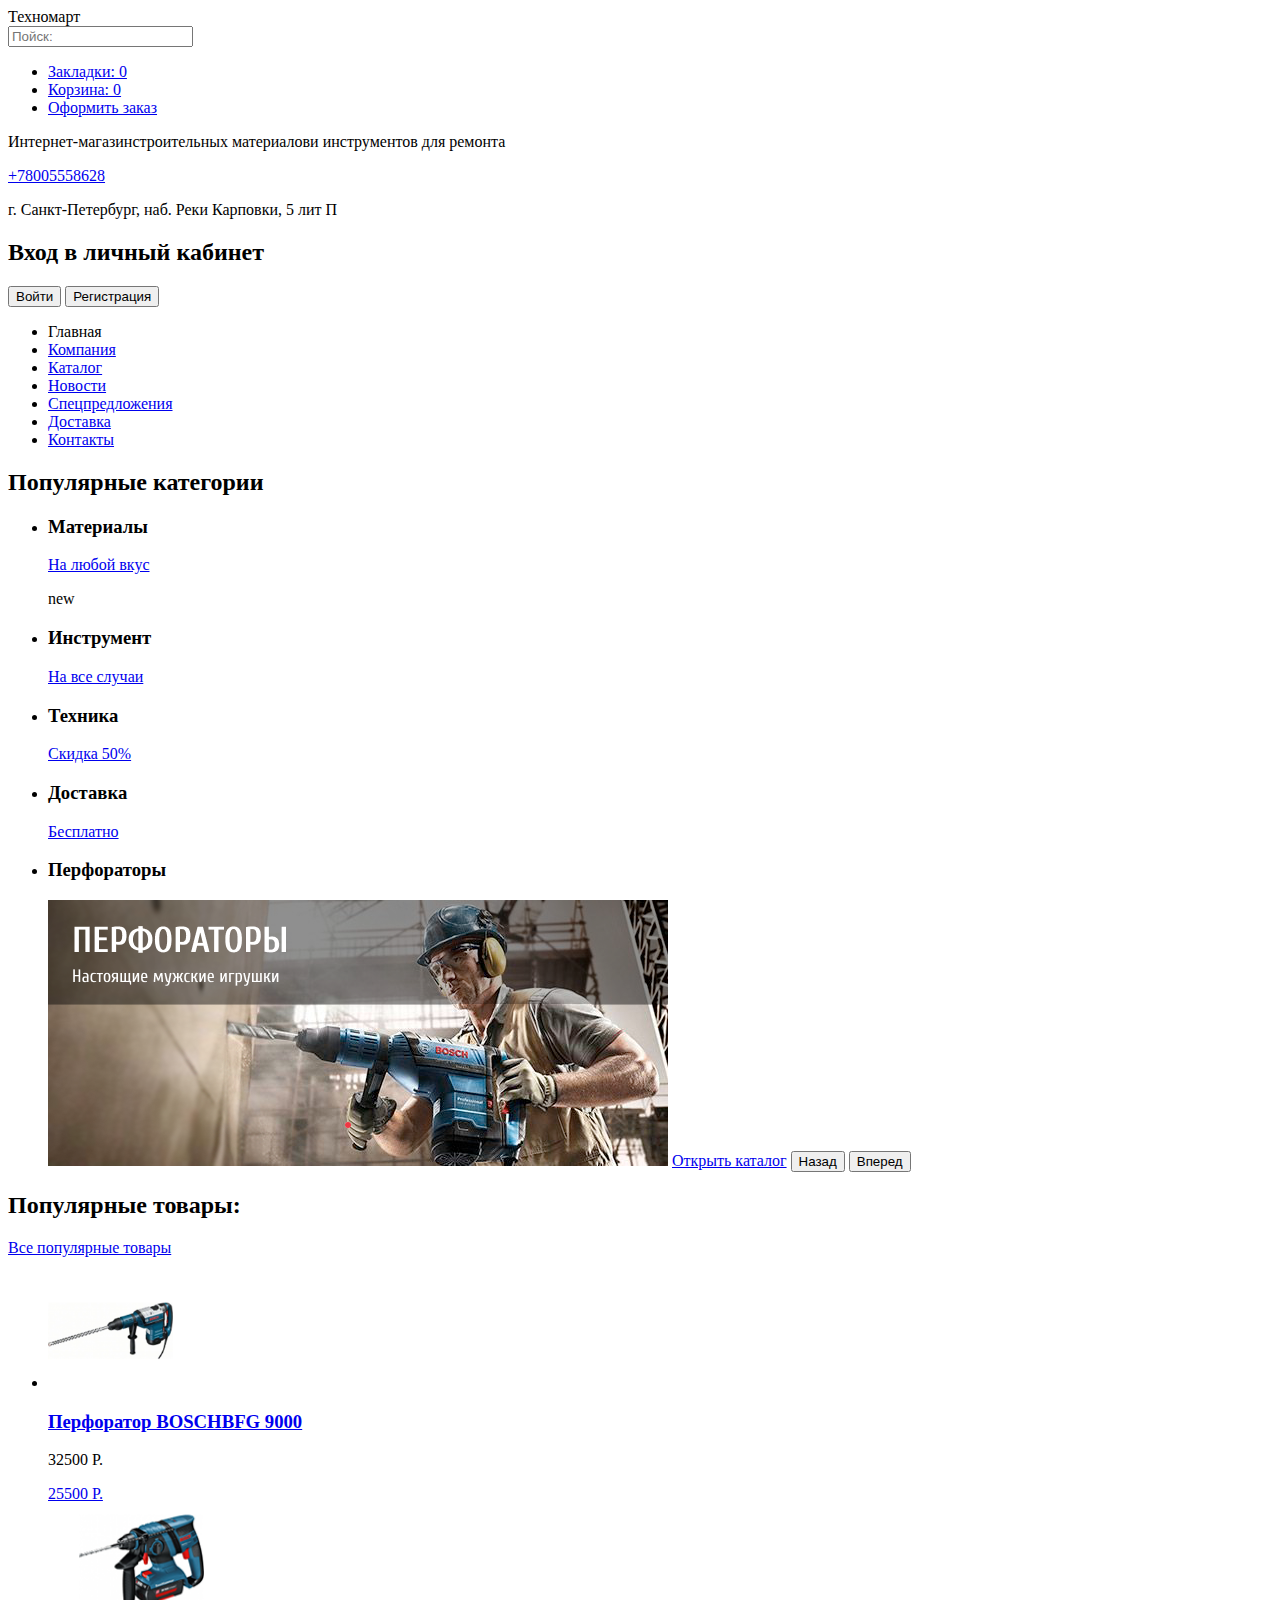
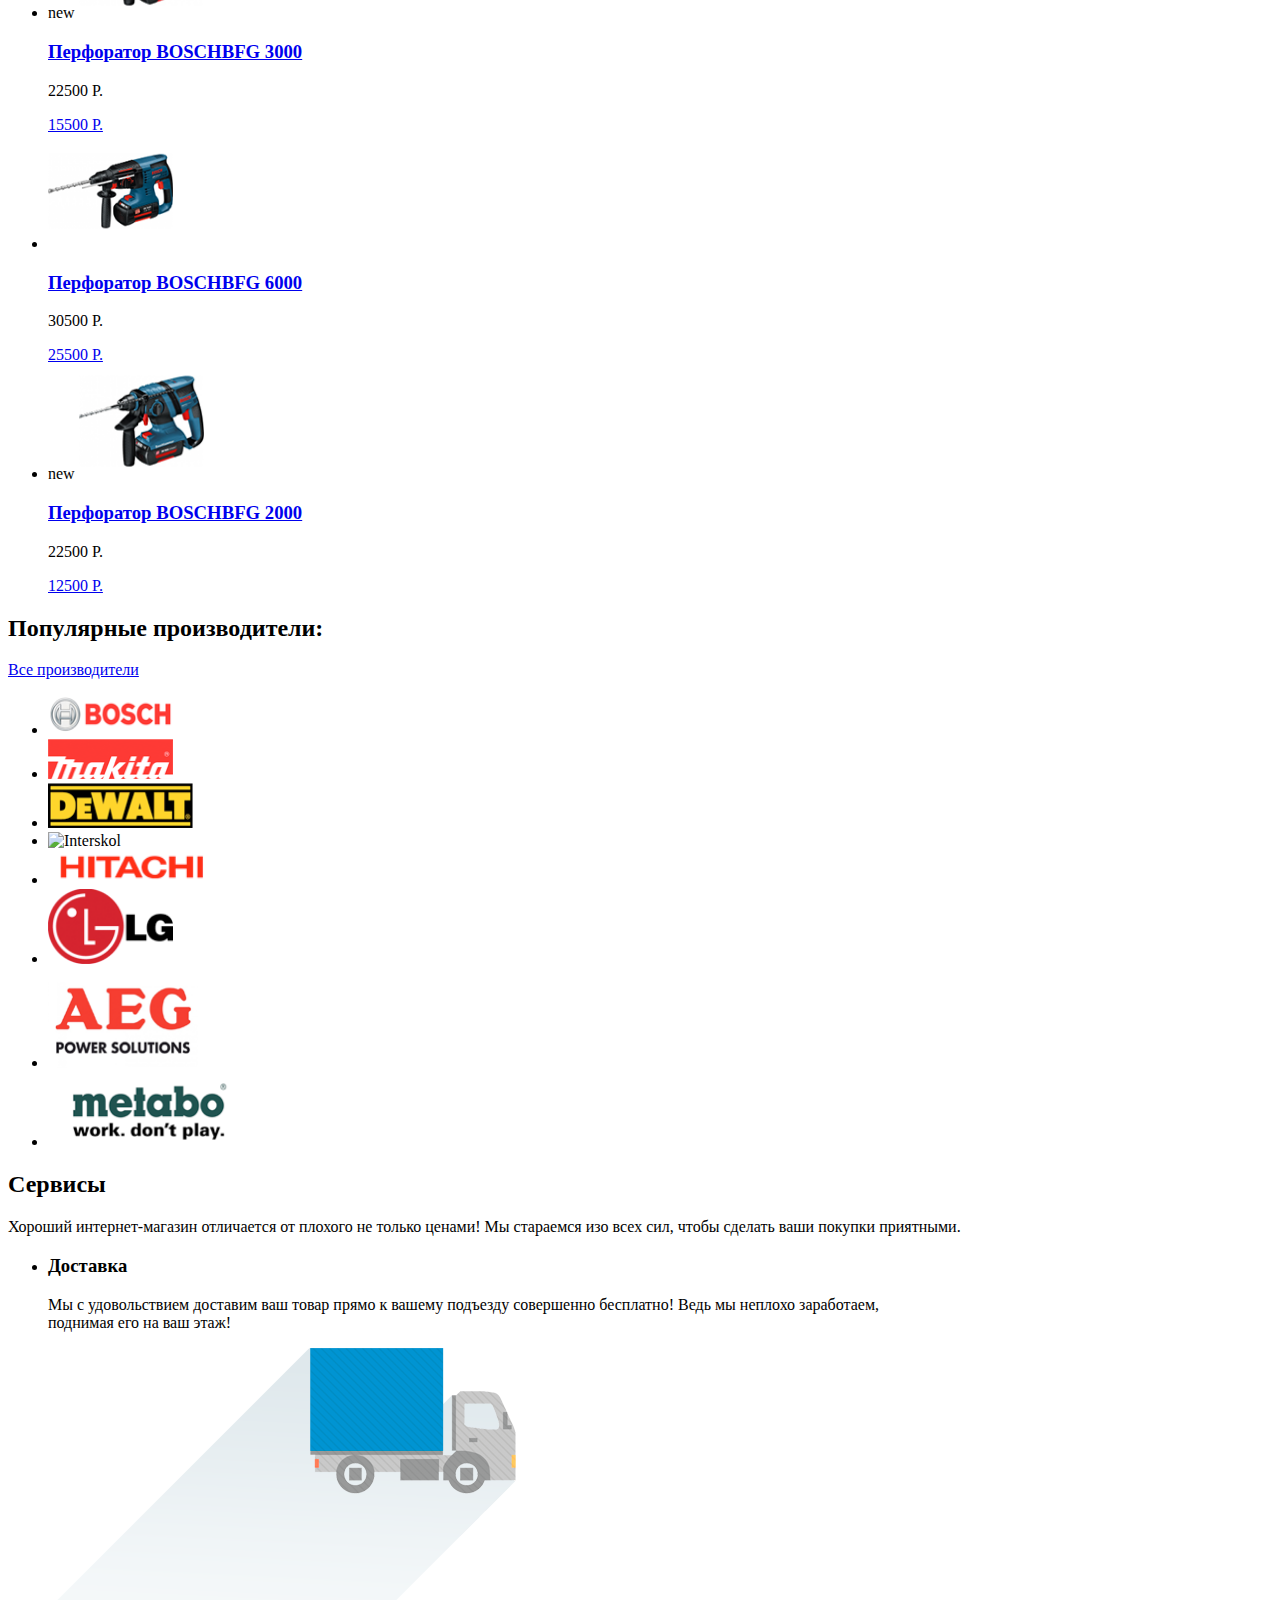
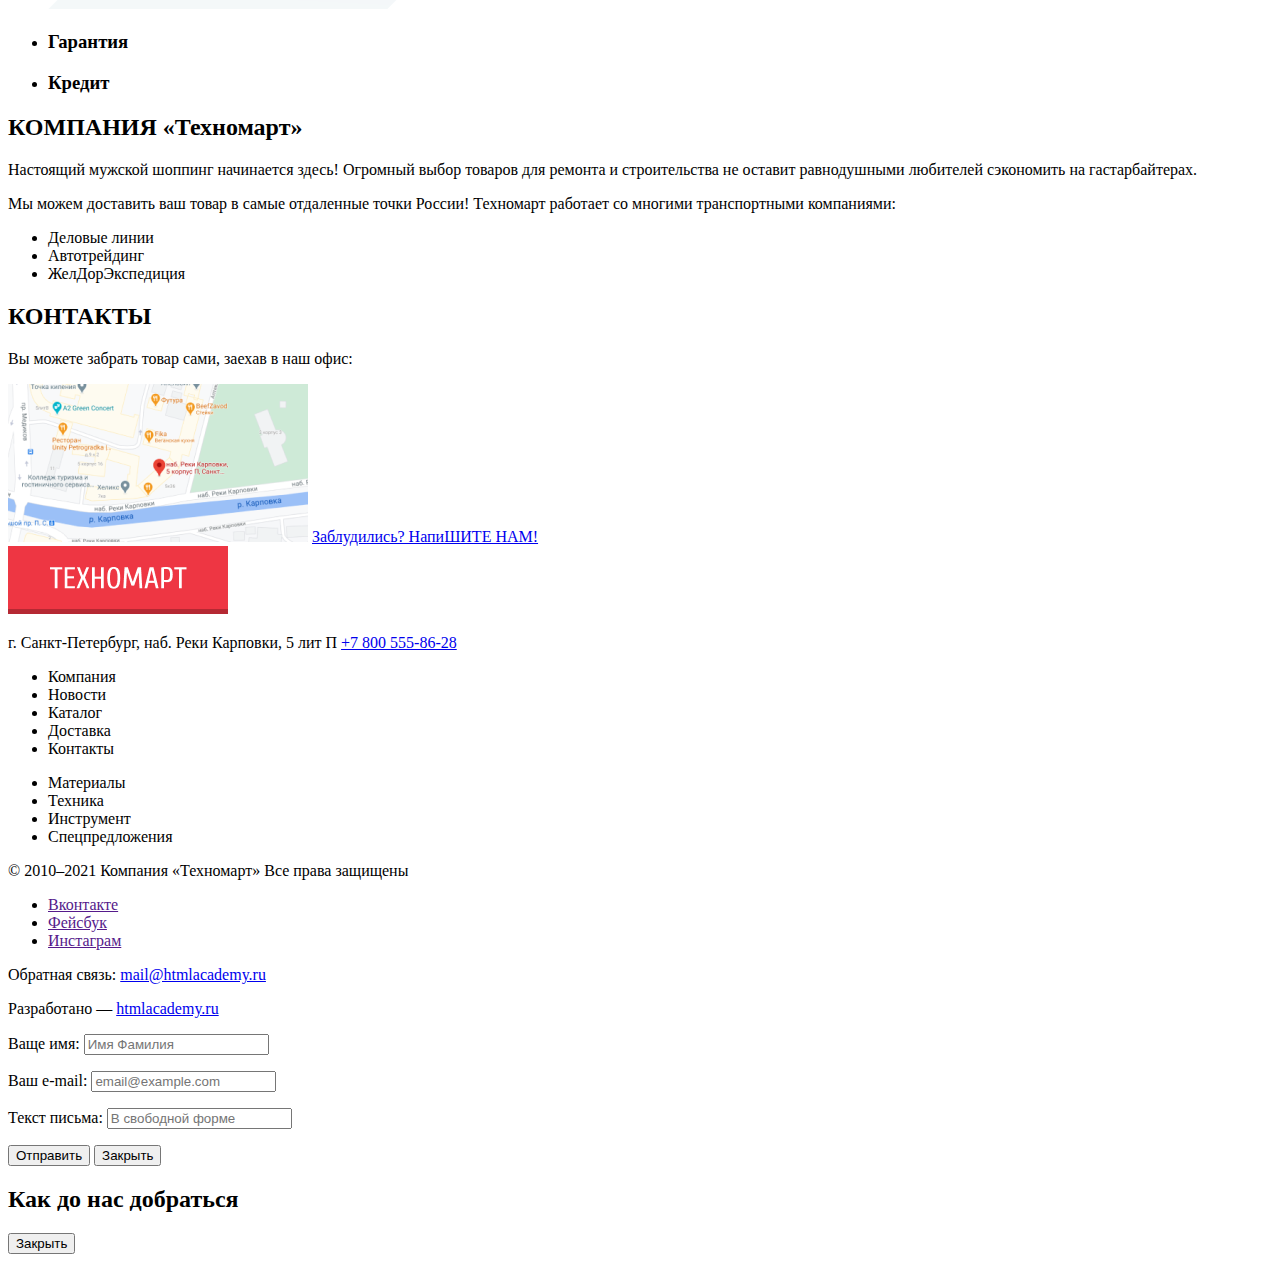
==== index.html @ a7d11d90 "tehnomart_v1" ====
<!DOCTYPE html>
<html lang="ru">
<head>
  <meta charset="UTF-8">
  <title>Техномарт</title>
</head>

<body>

  <header class="main-heder">

    <a class="heder-logo">Техномарт</a>

    <form class="search" action="echo.htmlacademy.ru" method="post">
      <input type="text" name="Поиск" placeholder="Пойск: ">
    </form>

    <ul class="user-navigation">
      <li>
        <a href="blank.html">Закладки: 0</a>
      </li>
      <li>
        <a href="blank.html">Корзина: 0</a>
      </li>
      <li>
        <a href="blank.html">Оформить заказ</a>
      </li>
    </ul>

    <p>Интернет-магазинстроительных материалови инструментов для ремонта</p>

    <span class="telefon">
        <a href="tel:+7 800 555-86-28">+78005558628</a>
    </span>
    <p>г. Санкт-Петербург, наб. Реки Карповки, 5 лит П</p>

    <form class="login-form" action="echo.htmlacademy.ru" method="post">
      <h2>Вход в личный кабинет</h2>
      <button type="submit">Войти</button>
      <button type="submit">Регистрация</button>
    </form>

    <nav>
      <ul class="main-navigation">
        <li>
          <a>Главная</a>
        </li>
        <li>
          <a href="blank.html">Компания</a>
        </li>
        <li>
          <a href="catalog.html">Каталог</a>
        </li>
        <li>
          <a href="blank.html">Новости</a>
        </li>
        <li>
          <a href="blank.html">Спецпредложения</a>
        </li>
        <li>
          <a href="blank.html">Доставка</a>
        </li>
        <li>
          <a href="blank.html">Контакты</a>
        </li>
      </ul>
    </nav>

  </header>

  <main class="main-page">

    <section class="popular_categories">
      <h2>Популярные категории</h2>
      <ul>
        <li>
          <h3>Материалы</h3>
          <a href="blank.html">На любой вкус</a>
          <p class="new_item">new</p>
        </li>
        <li>
          <h3>Инструмент</h3>
          <a href="blank.html">На все случаи</a>
        </li>
        <li>
          <h3>Техника</h3>
          <a href="blank.html">Скидка 50%</a>
        </li>
        <li>
          <h3>Доставка</h3>
          <a href="blank.html">Бесплатно</a>
        </li>

        <li class="slider">
          <h3>Перфораторы</h3>
          <img src="img/perforator.png" alt="Перфоратор" width="620" height="266">
          <a href="blank.html">Открыть каталог</a>
          <button type="button">Назад</button>
          <button type="button">Вперед</button>
        </li>
      </ul>
    </section>

    <section>
      <h2>Популярные товары:</h2>
      <a href="blank.html">Все популярные товары</a>
      <ul>
        <li>
          <img src="img/Object.png" alt="Перфоратор BOSCHBFG 9000" width="125" height="115">
          <h3>
            <a href="blank.html">Перфоратор BOSCHBFG 9000</a>
          </h3>
          <p class="old_price">32500 Р.</p>
          <a href="blank.html">25500 Р.</a>
        </li>
        <li>
          <span class="new_item">new</span>
          <img src="img/Object_2.png" alt="Перфоратор BOSCHBFG 3000" width="125" height="115">
          <h3>
            <a href="blank.html">Перфоратор BOSCHBFG 3000</a>
          </h3>
          <p class="old_price">22500 Р.</p>
          <a href="blank.html">15500 Р.</a>
        </li>
        <li>
          <img src="img/Object_3.png" alt="Перфоратор BOSCHBFG 6000" width="125" height="115">
          <h3>
            <a href="blank.html">Перфоратор BOSCHBFG 6000</a>
          </h3>
          <p class="old_price">30500 Р.</p>
          <a href="blank.html">25500 Р.</a>
        </li>
        <li>
          <span class="new_item">new</span>
          <img src="img/Object_4.png" alt="Перфоратор BOSCHBFG 2000" width="125" height="115">
          <h3>
            <a href="blank.html">Перфоратор BOSCHBFG 2000</a>
          </h3>
          <p class="old_price">22500 Р.</p>
          <a href="blank.html">12500 Р.</a>
        </li>
      </ul>
    </section>

    <section>
      <h2>Популярные производители:</h2>
      <a href="blank.html">Все производители</a>
      <ul>
        <li>
          <img src="img/bosch.png" alt="BOSCH" width="125" height="40">
        </li>
        <li>
          <img src="img/makita.png" alt="Makita" width="125" height="40">
        </li>
        <li>
          <img src="img/deWalt.png" alt="DeWALT" width="145" height="45">
        </li>
        <li>
          <img src="img/Интерскол.png" alt="Interskol" width="200" height="75">
        </li>
        <li>
          <img src="img/hitachi.png" alt="Hitachi" width="170" height="35">
        </li>
        <li>
          <img src="img/LG.png" alt="LG" width="125" height="75">
        </li>
        <li>
          <img src="img/AEG.png" alt="AEG" width="150" height="100">
        </li>
        <li>
          <img src="img/Metabo.png" alt="metabo" width="205" height="75">
        </li>
      </ul>

      <section>
        <h2>Сервисы</h2>
        <p>Хороший интернет-магазин отличается от плохого не только ценами!
          Мы стараемся изо всех сил, чтобы сделать ваши покупки приятными.</p>
          <ul>
            <li>
              <h3>Доставка</h3>
              <p>Мы с удовольствием доставим ваш товар прямо 
                к вашему подъезду совершенно бесплатно!
                Ведь мы неплохо заработаем,<br> 
                поднимая его на ваш этаж!</p>
                <img src="img/delivery.png" alt="Доставка товара">
            </li>
            <li>
              <h3>Гарантия</h3>
            </li>
            <li>
              <h3>Кредит</h3>
            </li>
          </ul>
      </section>
      <h2>КОМПАНИЯ «Техномарт»</h2>
      <p>Настоящий мужской шоппинг начинается здесь! Огромный выбор товаров для ремонта и строительства не оставит равнодушными любителей сэкономить на гастарбайтерах.</p>
      <p>
        Мы можем доставить ваш товар в самые отдаленные точки России!
        Техномарт работает со многими транспортными компаниями:</p>
        <ul class="delivery_company">
          <li>Деловые линии</li>
          <li>Автотрейдинг</li>
          <li>ЖелДорЭкспедиция</li>
        </ul>
    </section>

    <section>
      <h2>КОНТАКТЫ</h2>
      <p>Вы можете забрать товар сами, 
        заехав в наш офис:</p>
        <a href="#"><img src="/img/map_small.png" alt="Карта места положения"></a>
        <a href="blank.html">Заблудились? НапиШИТЕ НАМ!</a>
    </section>

  </main>

  <footer>
    <section>
    <a href="#" class="logo_footer"><img src="/img/logo_footer.png" alt="Логотип"></a>
    <p>г. Санкт-Петербург, наб. Реки Карповки, 5 лит П <a href="tel:+78005558628">+7 800 555-86-28</a></p>
    <ul>
      <li>Компания</li>
      <li>Новости</li>
      <li>Каталог</li>
      <li>Доставка</li>
      <li>Контакты</li>
    </ul>
    
    <ul>
      <li>Материалы</li>
      <li>Техника</li>
      <li>Инструмент  </li>
      <li>Спецпредложения</li>
    </ul>
  </section>

  <section>
    <p>© 2010–2021 Компания «Техномарт» Все права защищены</p>
    <ul>
      <li>
        <a href="">Вконтакте</a>
      </li>
      <li>
        <a href="">Фейсбук</a>
      </li>
      <li>
        <a href="">Инстаграм</a>
      </li>
    </ul>

    <p>Обратная связь: <a href="#">mail@htmlacademy.ru</a></p>
    <p>Разработано — <a href="https://htmlacademy.ru">htmlacademy.ru</a></p>
  </section>
  </footer>

  <section class="modal_feedback">
    <form action="https://echo.htmlacademy.ru" method="post">
      <p>
        <label for="first_name">Ваще имя:</label>
        <input id="first_name" type="text" name="name" placeholder="Имя Фамилия">
      </p>
      <p>
        <label for="email">Ваш e-mail:</label>
        <input id="email" type="text" name="email" placeholder="email@example.com">
      </p>
      <p>
        <label for="text">Текст письма:</label>
        <input id="text" type="text" name="text" placeholder="В свободной форме">
      </p>
      <button type="submit">Отправить</button>
      <button type="button">Закрыть</button>
    </form>
  </section>

  <section>
    <h2>Как до нас добраться</h2>
    <!--Здесь будет карта-->
    <button type="button">Закрыть</button>
  </section>
  
</body>
</html>
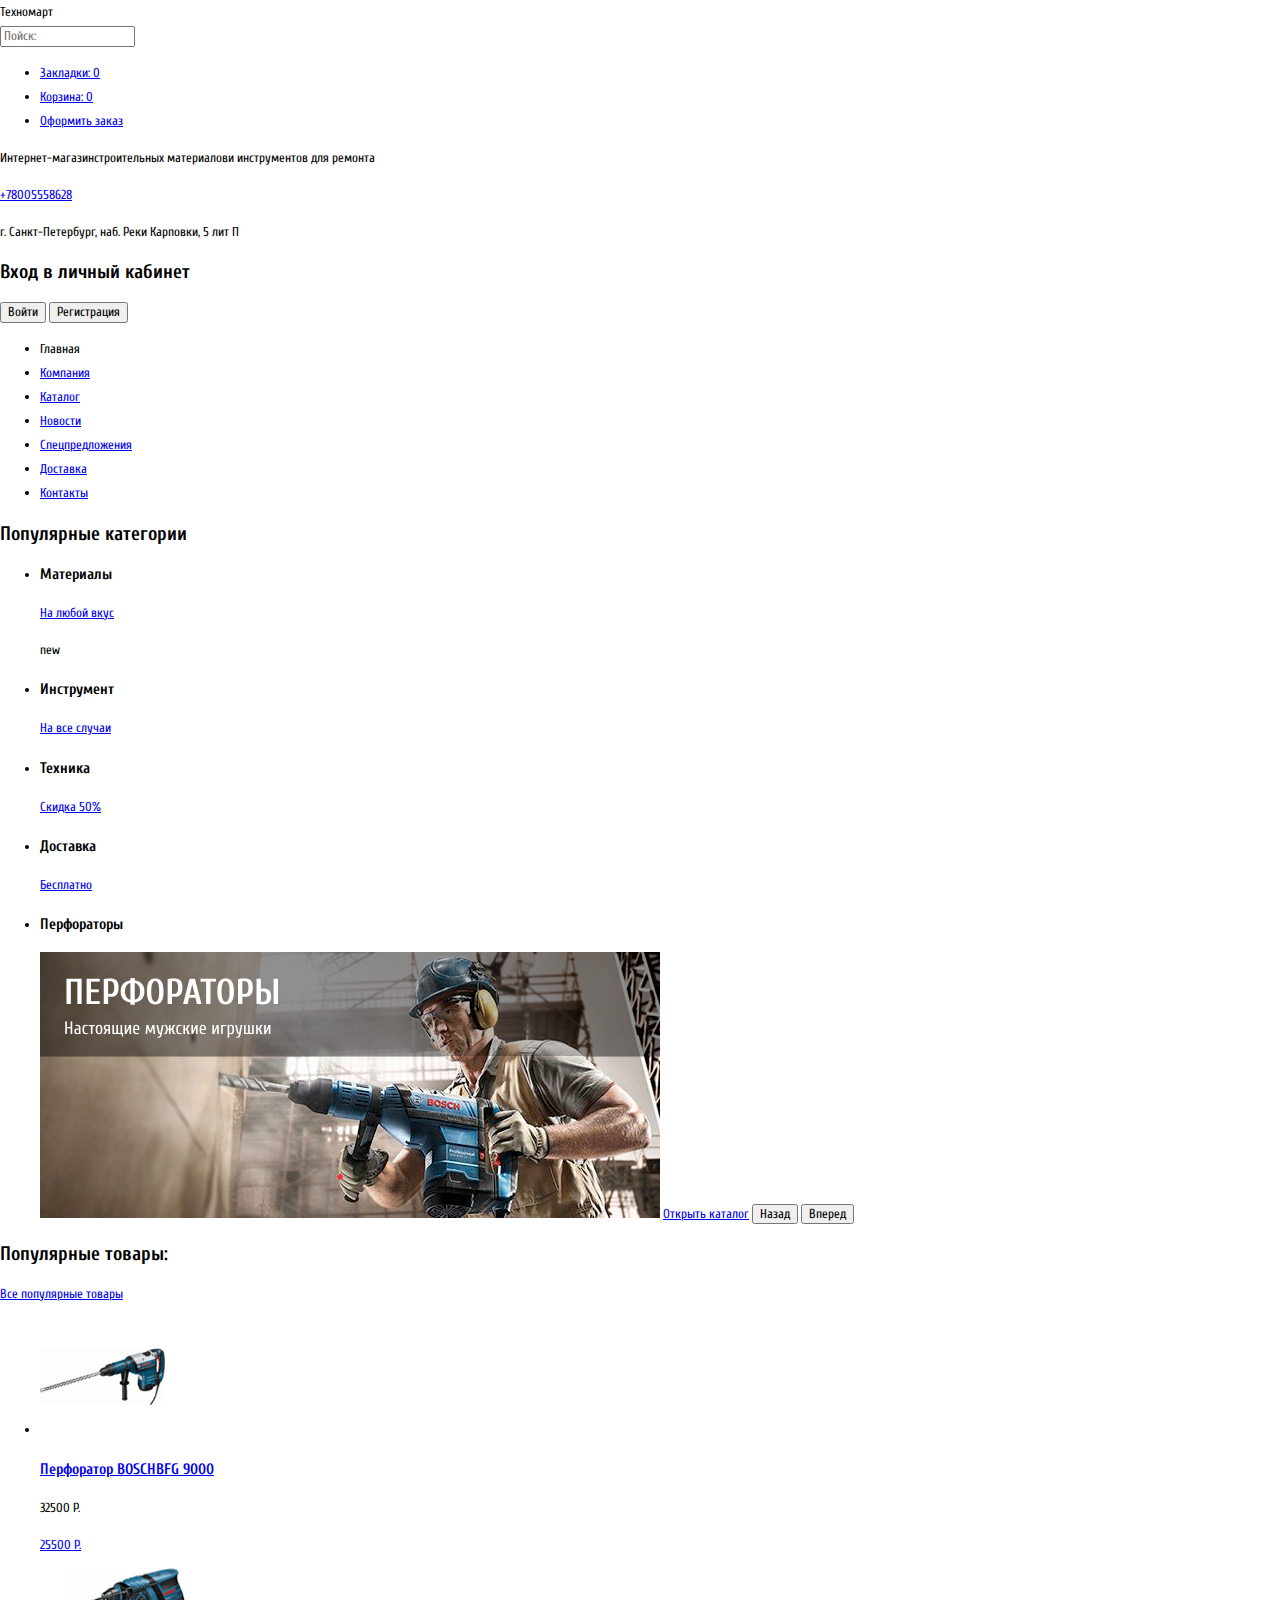
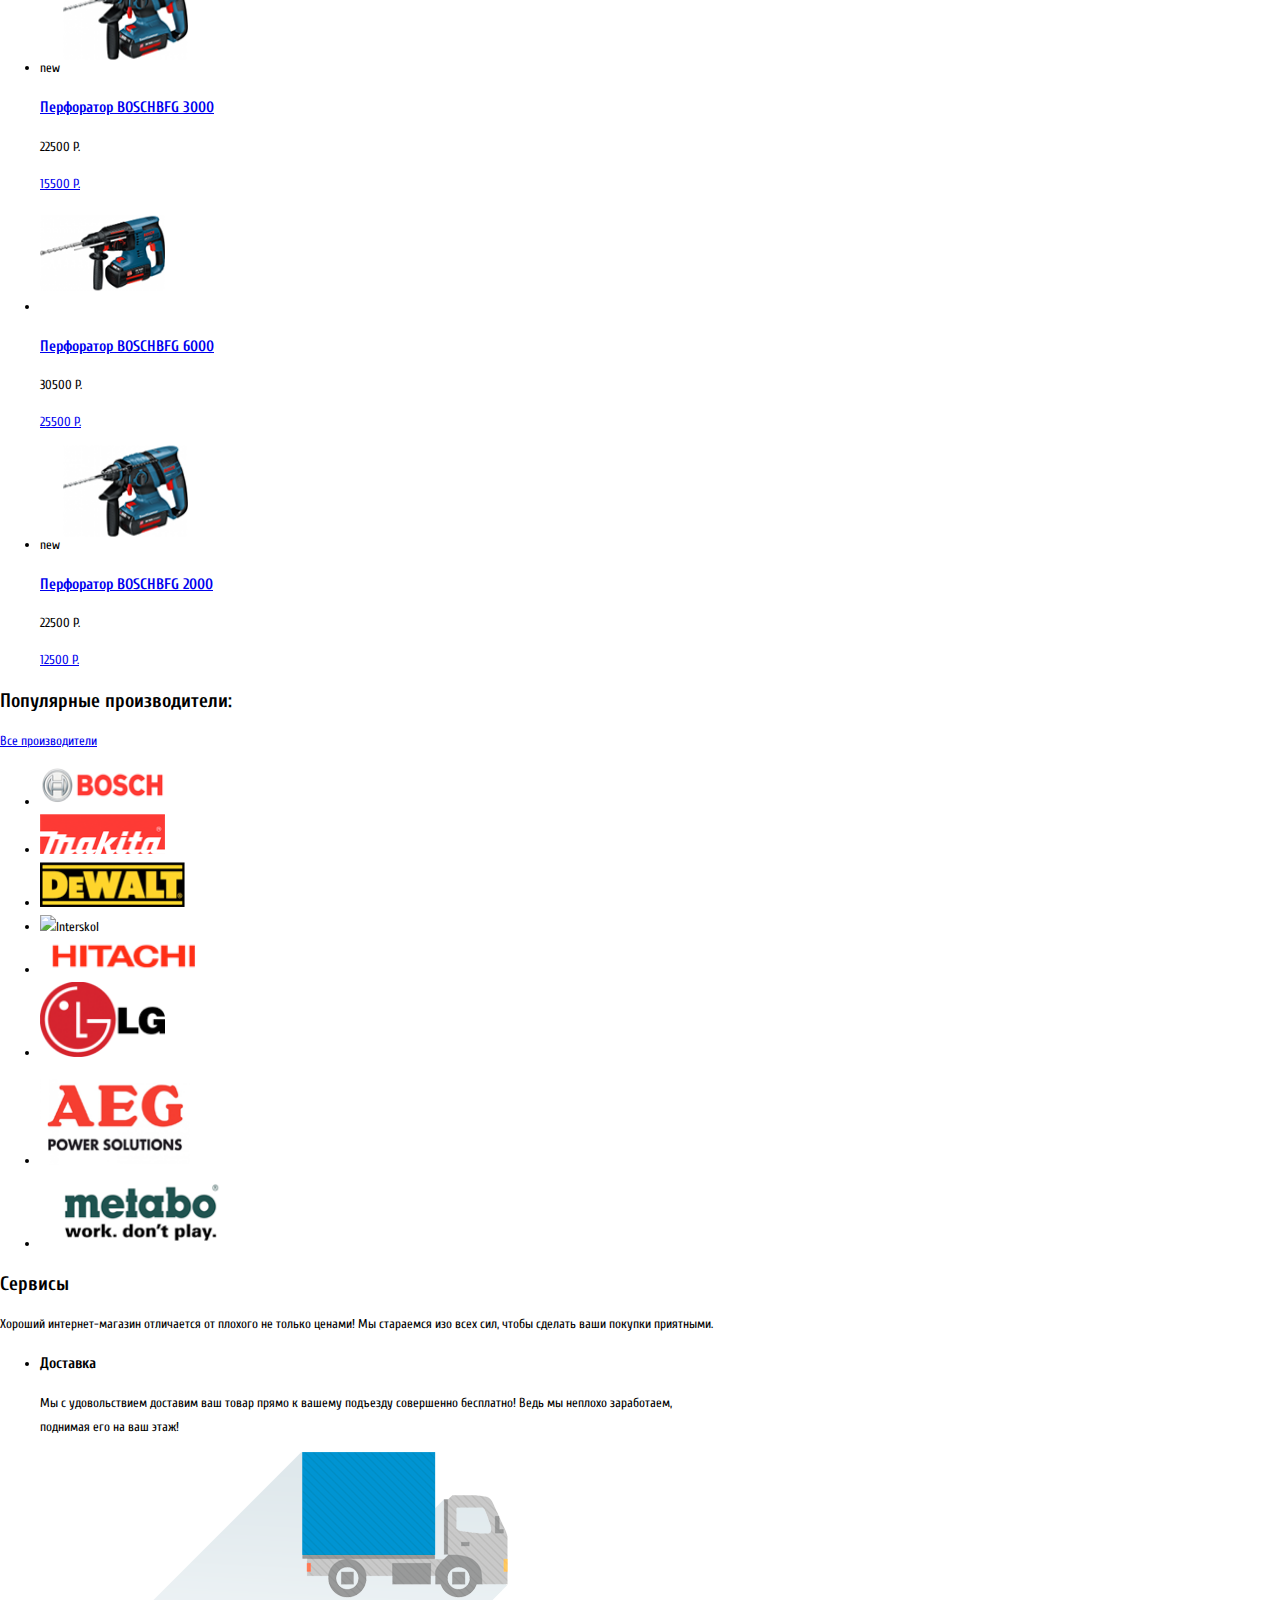
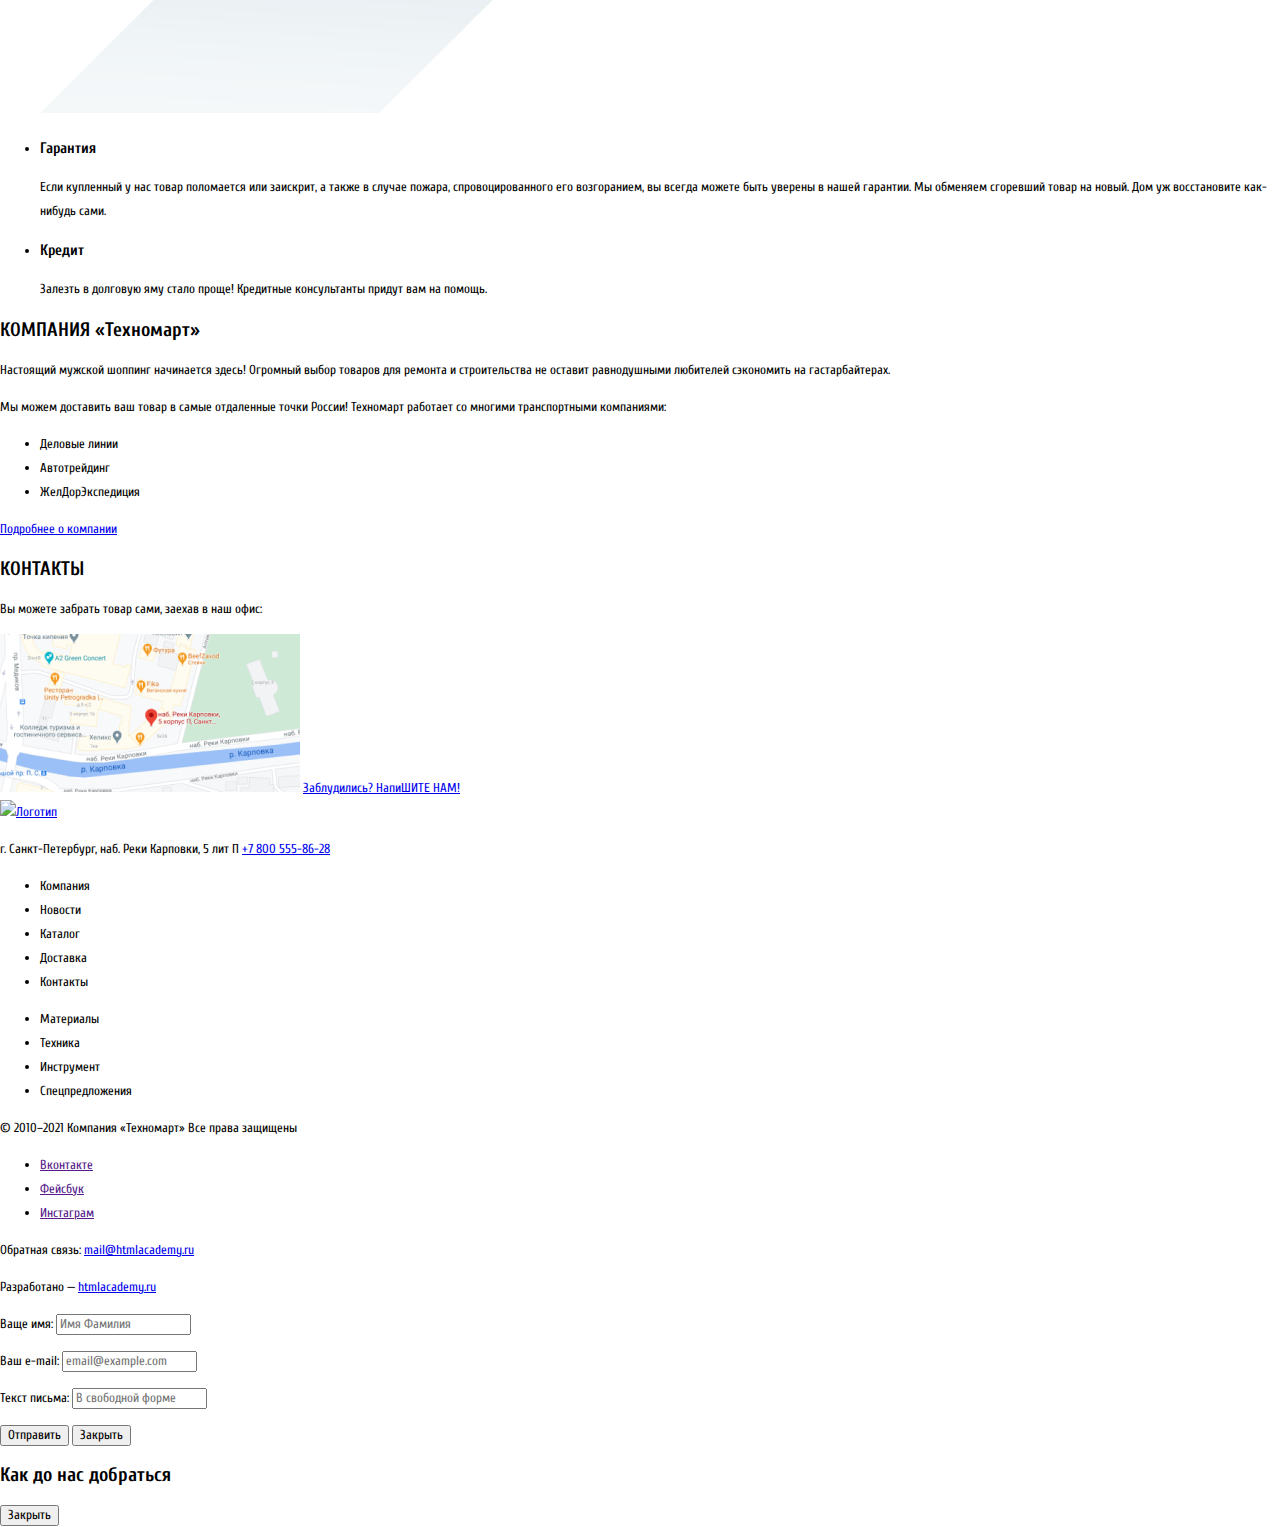
==== commit 57e1c8a6: "version 4.1" ====
--- a/index.html
+++ b/index.html
@@ -1,283 +1,386 @@
 <!DOCTYPE html>
 <html lang="ru">
-<head>
-  <meta charset="UTF-8">
-  <title>Техномарт</title>
-</head>
-
-<body>
-
-  <header class="main-heder">
-
-    <a class="heder-logo">Техномарт</a>
-
-    <form class="search" action="echo.htmlacademy.ru" method="post">
-      <input type="text" name="Поиск" placeholder="Пойск: ">
-    </form>
-
-    <ul class="user-navigation">
-      <li>
-        <a href="blank.html">Закладки: 0</a>
-      </li>
-      <li>
-        <a href="blank.html">Корзина: 0</a>
-      </li>
-      <li>
-        <a href="blank.html">Оформить заказ</a>
-      </li>
-    </ul>
-
-    <p>Интернет-магазинстроительных материалови инструментов для ремонта</p>
-
-    <span class="telefon">
-        <a href="tel:+7 800 555-86-28">+78005558628</a>
-    </span>
-    <p>г. Санкт-Петербург, наб. Реки Карповки, 5 лит П</p>
-
-    <form class="login-form" action="echo.htmlacademy.ru" method="post">
-      <h2>Вход в личный кабинет</h2>
-      <button type="submit">Войти</button>
-      <button type="submit">Регистрация</button>
-    </form>
-
-    <nav>
-      <ul class="main-navigation">
+  <head>
+    <meta charset="UTF-8" />
+    <title>Техномарт</title>
+    <link rel="stylesheet" href="/css/normalize.css" />
+    <link rel="stylesheet" href="css/style.css" />
+    <link
+      href="https://fonts.googleapis.com/css2?family=Cuprum:ital,wght@0,400;0,700;1,400&display=swap"
+      rel="stylesheet"
+    />
+    <link
+      href="https://fonts.googleapis.com/css2?family=Cuprum:ital,wght@0,700;1,400&family=PT+Sans:wght@400;700&display=swap"
+      rel="stylesheet"
+    />
+  </head>
+
+  <body>
+    <header class="main-heder">
+      <a class="heder-logo">Техномарт</a>
+
+      <form class="search" action="echo.htmlacademy.ru" method="post">
+        <input type="text" name="Поиск" placeholder="Пойск: " />
+      </form>
+
+      <ul class="user-navigation">
         <li>
-          <a>Главная</a>
+          <a href="blank.html">Закладки: 0</a>
         </li>
         <li>
-          <a href="blank.html">Компания</a>
+          <a href="blank.html">Корзина: 0</a>
         </li>
         <li>
-          <a href="catalog.html">Каталог</a>
-        </li>
-        <li>
-          <a href="blank.html">Новости</a>
-        </li>
-        <li>
-          <a href="blank.html">Спецпредложения</a>
-        </li>
-        <li>
-          <a href="blank.html">Доставка</a>
-        </li>
-        <li>
-          <a href="blank.html">Контакты</a>
+          <a href="blank.html">Оформить заказ</a>
         </li>
       </ul>
-    </nav>
-
-  </header>
-
-  <main class="main-page">
-
-    <section class="popular_categories">
-      <h2>Популярные категории</h2>
-      <ul>
-        <li>
-          <h3>Материалы</h3>
-          <a href="blank.html">На любой вкус</a>
-          <p class="new_item">new</p>
-        </li>
-        <li>
-          <h3>Инструмент</h3>
-          <a href="blank.html">На все случаи</a>
-        </li>
-        <li>
-          <h3>Техника</h3>
-          <a href="blank.html">Скидка 50%</a>
-        </li>
-        <li>
-          <h3>Доставка</h3>
-          <a href="blank.html">Бесплатно</a>
-        </li>
-
-        <li class="slider">
-          <h3>Перфораторы</h3>
-          <img src="img/perforator.png" alt="Перфоратор" width="620" height="266">
-          <a href="blank.html">Открыть каталог</a>
-          <button type="button">Назад</button>
-          <button type="button">Вперед</button>
-        </li>
-      </ul>
-    </section>
-
-    <section>
-      <h2>Популярные товары:</h2>
-      <a href="blank.html">Все популярные товары</a>
-      <ul>
-        <li>
-          <img src="img/Object.png" alt="Перфоратор BOSCHBFG 9000" width="125" height="115">
-          <h3>
-            <a href="blank.html">Перфоратор BOSCHBFG 9000</a>
-          </h3>
-          <p class="old_price">32500 Р.</p>
-          <a href="blank.html">25500 Р.</a>
-        </li>
-        <li>
-          <span class="new_item">new</span>
-          <img src="img/Object_2.png" alt="Перфоратор BOSCHBFG 3000" width="125" height="115">
-          <h3>
-            <a href="blank.html">Перфоратор BOSCHBFG 3000</a>
-          </h3>
-          <p class="old_price">22500 Р.</p>
-          <a href="blank.html">15500 Р.</a>
-        </li>
-        <li>
-          <img src="img/Object_3.png" alt="Перфоратор BOSCHBFG 6000" width="125" height="115">
-          <h3>
-            <a href="blank.html">Перфоратор BOSCHBFG 6000</a>
-          </h3>
-          <p class="old_price">30500 Р.</p>
-          <a href="blank.html">25500 Р.</a>
-        </li>
-        <li>
-          <span class="new_item">new</span>
-          <img src="img/Object_4.png" alt="Перфоратор BOSCHBFG 2000" width="125" height="115">
-          <h3>
-            <a href="blank.html">Перфоратор BOSCHBFG 2000</a>
-          </h3>
-          <p class="old_price">22500 Р.</p>
-          <a href="blank.html">12500 Р.</a>
-        </li>
-      </ul>
-    </section>
-
-    <section>
-      <h2>Популярные производители:</h2>
-      <a href="blank.html">Все производители</a>
-      <ul>
-        <li>
-          <img src="img/bosch.png" alt="BOSCH" width="125" height="40">
-        </li>
-        <li>
-          <img src="img/makita.png" alt="Makita" width="125" height="40">
-        </li>
-        <li>
-          <img src="img/deWalt.png" alt="DeWALT" width="145" height="45">
-        </li>
-        <li>
-          <img src="img/Интерскол.png" alt="Interskol" width="200" height="75">
-        </li>
-        <li>
-          <img src="img/hitachi.png" alt="Hitachi" width="170" height="35">
-        </li>
-        <li>
-          <img src="img/LG.png" alt="LG" width="125" height="75">
-        </li>
-        <li>
-          <img src="img/AEG.png" alt="AEG" width="150" height="100">
-        </li>
-        <li>
-          <img src="img/Metabo.png" alt="metabo" width="205" height="75">
-        </li>
-      </ul>
-
-      <section>
+
+      <p>Интернет-магазинстроительных материалови инструментов для ремонта</p>
+
+      <span class="contact-number">
+        <a href="tel:+7 800 555-86-28">+78005558628</a>
+      </span>
+      <p>г. Санкт-Петербург, наб. Реки Карповки, 5 лит П</p>
+
+      <form class="login-form" action="echo.htmlacademy.ru" method="post">
+        <h2>Вход в личный кабинет</h2>
+        <button type="submit">Войти</button>
+        <button type="submit">Регистрация</button>
+      </form>
+
+      <nav class="main-navigation">
+        <ul>
+          <li>
+            <a>Главная</a>
+          </li>
+          <li>
+            <a href="blank.html">Компания</a>
+          </li>
+          <li>
+            <a href="catalog.html">Каталог</a>
+          </li>
+          <li>
+            <a href="blank.html">Новости</a>
+          </li>
+          <li>
+            <a href="blank.html">Спецпредложения</a>
+          </li>
+          <li>
+            <a href="blank.html">Доставка</a>
+          </li>
+          <li>
+            <a href="blank.html">Контакты</a>
+          </li>
+        </ul>
+      </nav>
+    </header>
+
+    <main class="main-page">
+      <section class="popular_categories">
+        <h2>Популярные категории</h2>
+        <ul class="categories-list">
+          <li class="category-item">
+            <h3>Материалы</h3>
+            <a href="blank.html">На любой вкус</a>
+            <p class="new_item">new</p>
+          </li>
+          <li class="category-item">
+            <h3>Инструмент</h3>
+            <a href="blank.html">На все случаи</a>
+          </li>
+          <li class="category-item">
+            <h3>Техника</h3>
+            <a href="blank.html">Скидка 50%</a>
+          </li>
+          <li class="category-item">
+            <h3>Доставка</h3>
+            <a href="blank.html">Бесплатно</a>
+          </li>
+
+          <li class="slider">
+            <h3>Перфораторы</h3>
+            <img
+              src="img/perforator.png"
+              alt="Перфоратор"
+              width="620"
+              height="266"
+            />
+            <a class="button gallery-button" href="blank.html"
+              >Открыть каталог</a
+            >
+            <button class="button gallery-button-back" type="button">
+              Назад
+            </button>
+            <button class="button gallery-button-next" type="button">
+              Вперед
+            </button>
+          </li>
+        </ul>
+      </section>
+
+      <section class="popular-goods">
+        <h2>Популярные товары:</h2>
+        <a class="button popular-goods-button" href="blank.html"
+          >Все популярные товары</a
+        >
+        <ul class="popular-goods-list">
+          <li class="goods-item">
+            <img
+              src="img/Object.png"
+              alt="Перфоратор BOSCHBFG 9000"
+              width="125"
+              height="115"
+            />
+            <h3>
+              <a href="blank.html">Перфоратор BOSCHBFG 9000</a>
+            </h3>
+            <p class="old_price">32500 Р.</p>
+            <a href="blank.html">25500 Р.</a>
+          </li>
+          <li class="goods-item">
+            <span class="new_item">new</span>
+            <img
+              src="img/Object_2.png"
+              alt="Перфоратор BOSCHBFG 3000"
+              width="125"
+              height="115"
+            />
+            <h3>
+              <a href="blank.html">Перфоратор BOSCHBFG 3000</a>
+            </h3>
+            <p class="old_price">22500 Р.</p>
+            <a href="blank.html">15500 Р.</a>
+          </li>
+          <li class="goods-item">
+            <img
+              src="img/Object_3.png"
+              alt="Перфоратор BOSCHBFG 6000"
+              width="125"
+              height="115"
+            />
+            <h3>
+              <a href="blank.html">Перфоратор BOSCHBFG 6000</a>
+            </h3>
+            <p class="old_price">30500 Р.</p>
+            <a href="blank.html">25500 Р.</a>
+          </li>
+          <li class="goods-item">
+            <span class="new_item">new</span>
+            <img
+              src="img/Object_4.png"
+              alt="Перфоратор BOSCHBFG 2000"
+              width="125"
+              height="115"
+            />
+            <h3>
+              <a href="blank.html">Перфоратор BOSCHBFG 2000</a>
+            </h3>
+            <p class="old_price">22500 Р.</p>
+            <a href="blank.html">12500 Р.</a>
+          </li>
+        </ul>
+      </section>
+
+      <section class="manufacturers">
+        <h2>Популярные производители:</h2>
+        <a class="button-manufacturers" href="blank.html">Все производители</a>
+        <ul class="manufacturers-list">
+          <li class="manufacturers-item">
+            <img src="img/bosch.png" alt="BOSCH" width="125" height="40" />
+          </li>
+          <li class="manufacturers-item">
+            <img src="img/makita.png" alt="Makita" width="125" height="40" />
+          </li>
+          <li class="manufacturers-item">
+            <img src="img/deWalt.png" alt="DeWALT" width="145" height="45" />
+          </li>
+          <li class="manufacturers-item">
+            <img
+              src="img/Интерскол.png"
+              alt="Interskol"
+              width="200"
+              height="75"
+            />
+          </li>
+          <li class="manufacturers-item">
+            <img src="img/hitachi.png" alt="Hitachi" width="170" height="35" />
+          </li>
+          <li class="manufacturers-item">
+            <img src="img/LG.png" alt="LG" width="125" height="75" />
+          </li>
+          <li class="manufacturers-item">
+            <img src="img/AEG.png" alt="AEG" width="150" height="100" />
+          </li>
+          <li class="manufacturers-item">
+            <img src="img/Metabo.png" alt="metabo" width="205" height="75" />
+          </li>
+        </ul>
+      </section>
+
+      <section class="services">
         <h2>Сервисы</h2>
-        <p>Хороший интернет-магазин отличается от плохого не только ценами!
-          Мы стараемся изо всех сил, чтобы сделать ваши покупки приятными.</p>
-          <ul>
-            <li>
-              <h3>Доставка</h3>
-              <p>Мы с удовольствием доставим ваш товар прямо 
-                к вашему подъезду совершенно бесплатно!
-                Ведь мы неплохо заработаем,<br> 
-                поднимая его на ваш этаж!</p>
-                <img src="img/delivery.png" alt="Доставка товара">
-            </li>
-            <li>
-              <h3>Гарантия</h3>
-            </li>
-            <li>
-              <h3>Кредит</h3>
-            </li>
-          </ul>
-      </section>
-      <h2>КОМПАНИЯ «Техномарт»</h2>
-      <p>Настоящий мужской шоппинг начинается здесь! Огромный выбор товаров для ремонта и строительства не оставит равнодушными любителей сэкономить на гастарбайтерах.</p>
-      <p>
-        Мы можем доставить ваш товар в самые отдаленные точки России!
-        Техномарт работает со многими транспортными компаниями:</p>
+        <p>
+          Хороший интернет-магазин отличается от плохого не только ценами! Мы
+          стараемся изо всех сил, чтобы сделать ваши покупки приятными.
+        </p>
+        <ul class="services-list">
+          <li class="services-item">
+            <h3>Доставка</h3>
+            <p>
+              Мы с удовольствием доставим ваш товар прямо к вашему подъезду
+              совершенно бесплатно! Ведь мы неплохо заработаем,<br />
+              поднимая его на ваш этаж!
+            </p>
+            <img src="img/delivery.png" alt="Доставка товара" />
+          </li>
+          <li>
+            <h3>Гарантия</h3>
+            <p>
+              Если купленный у нас товар поломается или заискрит, а также в
+              случае пожара, спровоцированного его возгоранием, вы всегда можете
+              быть уверены в нашей гарантии. Мы обменяем сгоревший товар на
+              новый. Дом уж восстановите как-нибудь сами.
+            </p>
+          </li>
+          <li class="services-item">
+            <h3>Кредит</h3>
+            <p>
+              Залезть в долговую яму стало проще! Кредитные консультанты придут
+              вам на помощь.
+            </p>
+            <a class="button credit-button" href="#"></a>
+          </li>
+        </ul>
+      </section>
+
+      <section class="about-company">
+        <h2>КОМПАНИЯ «Техномарт»</h2>
+        <p>
+          Настоящий мужской шоппинг начинается здесь! Огромный выбор товаров для
+          ремонта и строительства не оставит равнодушными любителей сэкономить
+          на гастарбайтерах.
+        </p>
+        <p>
+          Мы можем доставить ваш товар в самые отдаленные точки России!
+          Техномарт работает со многими транспортными компаниями:
+        </p>
         <ul class="delivery_company">
           <li>Деловые линии</li>
           <li>Автотрейдинг</li>
           <li>ЖелДорЭкспедиция</li>
         </ul>
+        <a class="button button-delivery" href="#">Подробнее о компании</a>
+      </section>
+
+      <section class="contacts">
+        <h2>КОНТАКТЫ</h2>
+        <p>Вы можете забрать товар сами, заехав в наш офис:</p>
+        <a href="#"
+          ><img src="/img/map_small.png" alt="Карта места положения"
+        /></a>
+        <a class="button button-contacts" href="blank.html"
+          >Заблудились? НапиШИТЕ НАМ!</a
+        >
+      </section>
+    </main>
+
+    <footer class="main-footer">
+      <section class="footer-navigation">
+        <a href="#" class="logo_footer"
+          ><img src="/img/logo_footer.png" alt="Логотип"
+        /></a>
+        <p>
+          г. Санкт-Петербург, наб. Реки Карповки, 5 лит П
+          <a href="tel:+78005558628">+7 800 555-86-28</a>
+        </p>
+        <ul class="footer-list-navigation">
+          <li>Компания</li>
+          <li>Новости</li>
+          <li>Каталог</li>
+          <li>Доставка</li>
+          <li>Контакты</li>
+        </ul>
+
+        <ul class="footer-catalog-navogation">
+          <li>Материалы</li>
+          <li>Техника</li>
+          <li>Инструмент</li>
+          <li>Спецпредложения</li>
+        </ul>
+      </section>
+
+      <section class="footer-contacts">
+        <p>© 2010–2021 Компания «Техномарт» Все права защищены</p>
+        <ul class="footer-social">
+          <li>
+            <a href="">Вконтакте</a>
+          </li>
+          <li>
+            <a href="">Фейсбук</a>
+          </li>
+          <li>
+            <a href="">Инстаграм</a>
+          </li>
+        </ul>
+
+        <p>
+          Обратная связь:
+          <a class="footer-links" href="#">mail@htmlacademy.ru</a>
+        </p>
+        <p>
+          Разработано —
+          <a class="footer-links" href="https://htmlacademy.ru"
+            >htmlacademy.ru</a
+          >
+        </p>
+      </section>
+    </footer>
+
+    <section class="modal modal_feedback">
+      <form
+        class="form-feedback"
+        action="https://echo.htmlacademy.ru"
+        method="post"
+      >
+        <p>
+          <label for="first_name">Ваще имя:</label>
+          <input
+            class="feedback-name"
+            id="first_name"
+            type="text"
+            name="name"
+            placeholder="Имя Фамилия"
+          />
+        </p>
+        <p>
+          <label for="email">Ваш e-mail:</label>
+          <input
+            class="feedback-mail"
+            id="email"
+            type="text"
+            name="email"
+            placeholder="email@example.com"
+          />
+        </p>
+        <p>
+          <label for="text">Текст письма:</label>
+          <input
+            class="feedback-text"
+            id="text"
+            type="text"
+            name="text"
+            placeholder="В свободной форме"
+          />
+        </p>
+        <button class="button button-feedback" type="submit">Отправить</button>
+        <button type="modal-close">Закрыть</button>
+      </form>
     </section>
 
-    <section>
-      <h2>КОНТАКТЫ</h2>
-      <p>Вы можете забрать товар сами, 
-        заехав в наш офис:</p>
-        <a href="#"><img src="/img/map_small.png" alt="Карта места положения"></a>
-        <a href="blank.html">Заблудились? НапиШИТЕ НАМ!</a>
+    <section class="modal modal-map">
+      <h2>Как до нас добраться</h2>
+      <!--Здесь будет карта-->
+      <button class="map-close" type="button">Закрыть</button>
     </section>
-
-  </main>
-
-  <footer>
-    <section>
-    <a href="#" class="logo_footer"><img src="/img/logo_footer.png" alt="Логотип"></a>
-    <p>г. Санкт-Петербург, наб. Реки Карповки, 5 лит П <a href="tel:+78005558628">+7 800 555-86-28</a></p>
-    <ul>
-      <li>Компания</li>
-      <li>Новости</li>
-      <li>Каталог</li>
-      <li>Доставка</li>
-      <li>Контакты</li>
-    </ul>
-    
-    <ul>
-      <li>Материалы</li>
-      <li>Техника</li>
-      <li>Инструмент  </li>
-      <li>Спецпредложения</li>
-    </ul>
-  </section>
-
-  <section>
-    <p>© 2010–2021 Компания «Техномарт» Все права защищены</p>
-    <ul>
-      <li>
-        <a href="">Вконтакте</a>
-      </li>
-      <li>
-        <a href="">Фейсбук</a>
-      </li>
-      <li>
-        <a href="">Инстаграм</a>
-      </li>
-    </ul>
-
-    <p>Обратная связь: <a href="#">mail@htmlacademy.ru</a></p>
-    <p>Разработано — <a href="https://htmlacademy.ru">htmlacademy.ru</a></p>
-  </section>
-  </footer>
-
-  <section class="modal_feedback">
-    <form action="https://echo.htmlacademy.ru" method="post">
-      <p>
-        <label for="first_name">Ваще имя:</label>
-        <input id="first_name" type="text" name="name" placeholder="Имя Фамилия">
-      </p>
-      <p>
-        <label for="email">Ваш e-mail:</label>
-        <input id="email" type="text" name="email" placeholder="email@example.com">
-      </p>
-      <p>
-        <label for="text">Текст письма:</label>
-        <input id="text" type="text" name="text" placeholder="В свободной форме">
-      </p>
-      <button type="submit">Отправить</button>
-      <button type="button">Закрыть</button>
-    </form>
-  </section>
-
-  <section>
-    <h2>Как до нас добраться</h2>
-    <!--Здесь будет карта-->
-    <button type="button">Закрыть</button>
-  </section>
-  
-</body>
-</html>+  </body>
+</html>
--- a/css/style.css
+++ b/css/style.css
@@ -0,0 +1,33 @@
+:root {
+  --basic-black: #000000;
+  --basic-white: #ffffff;
+  --basic-red: #ee3643;
+  --basic-green: #63a63e;
+  --basic-grey: #3d546f;
+  --basic-greylight: #c5c5c5;
+  --basic-grey-background: #f1f5f7;
+  --special-ylellow: #ffbf47;
+  --special-blue: #3bbce3;
+  --special-lilac: #dc91d8;
+  --special-greenlight: #8ed78f;
+  --special-yellowlight: #ffd180;
+  --success: #5fbb2d;
+  --warning: #ffbf47;
+  --error: #ba2732;
+}
+
+body {
+  min-width: 960px;
+  margin: 0;
+  padding: 0;
+  font-family: 'Cuprum', sans-serif;
+  font-size: 13px;
+  line-height: 24px;
+  font-weight: 400;
+  color: var(--basic-black);
+  background-color: var(--basic-white);
+}
+
+/*   font-family: 'PT Sans', sans-serif; шрифт карточек */
+
+
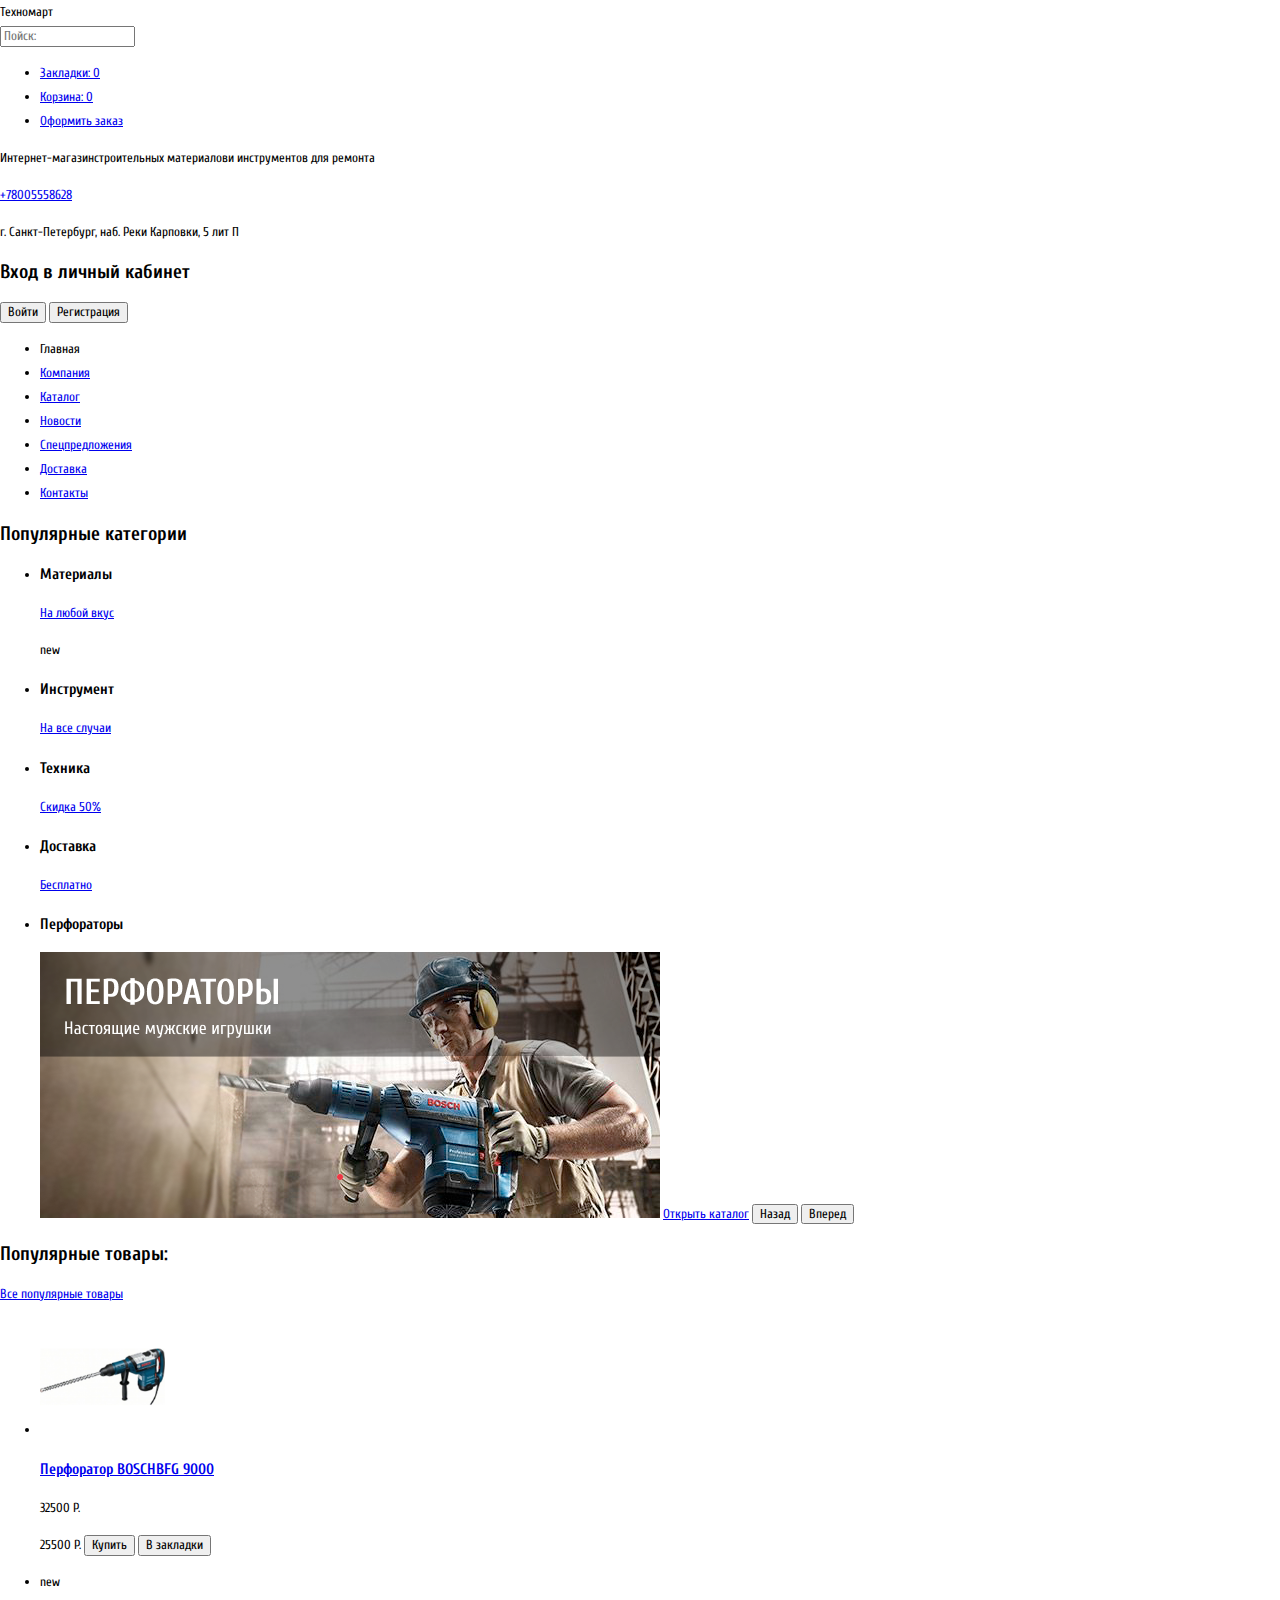
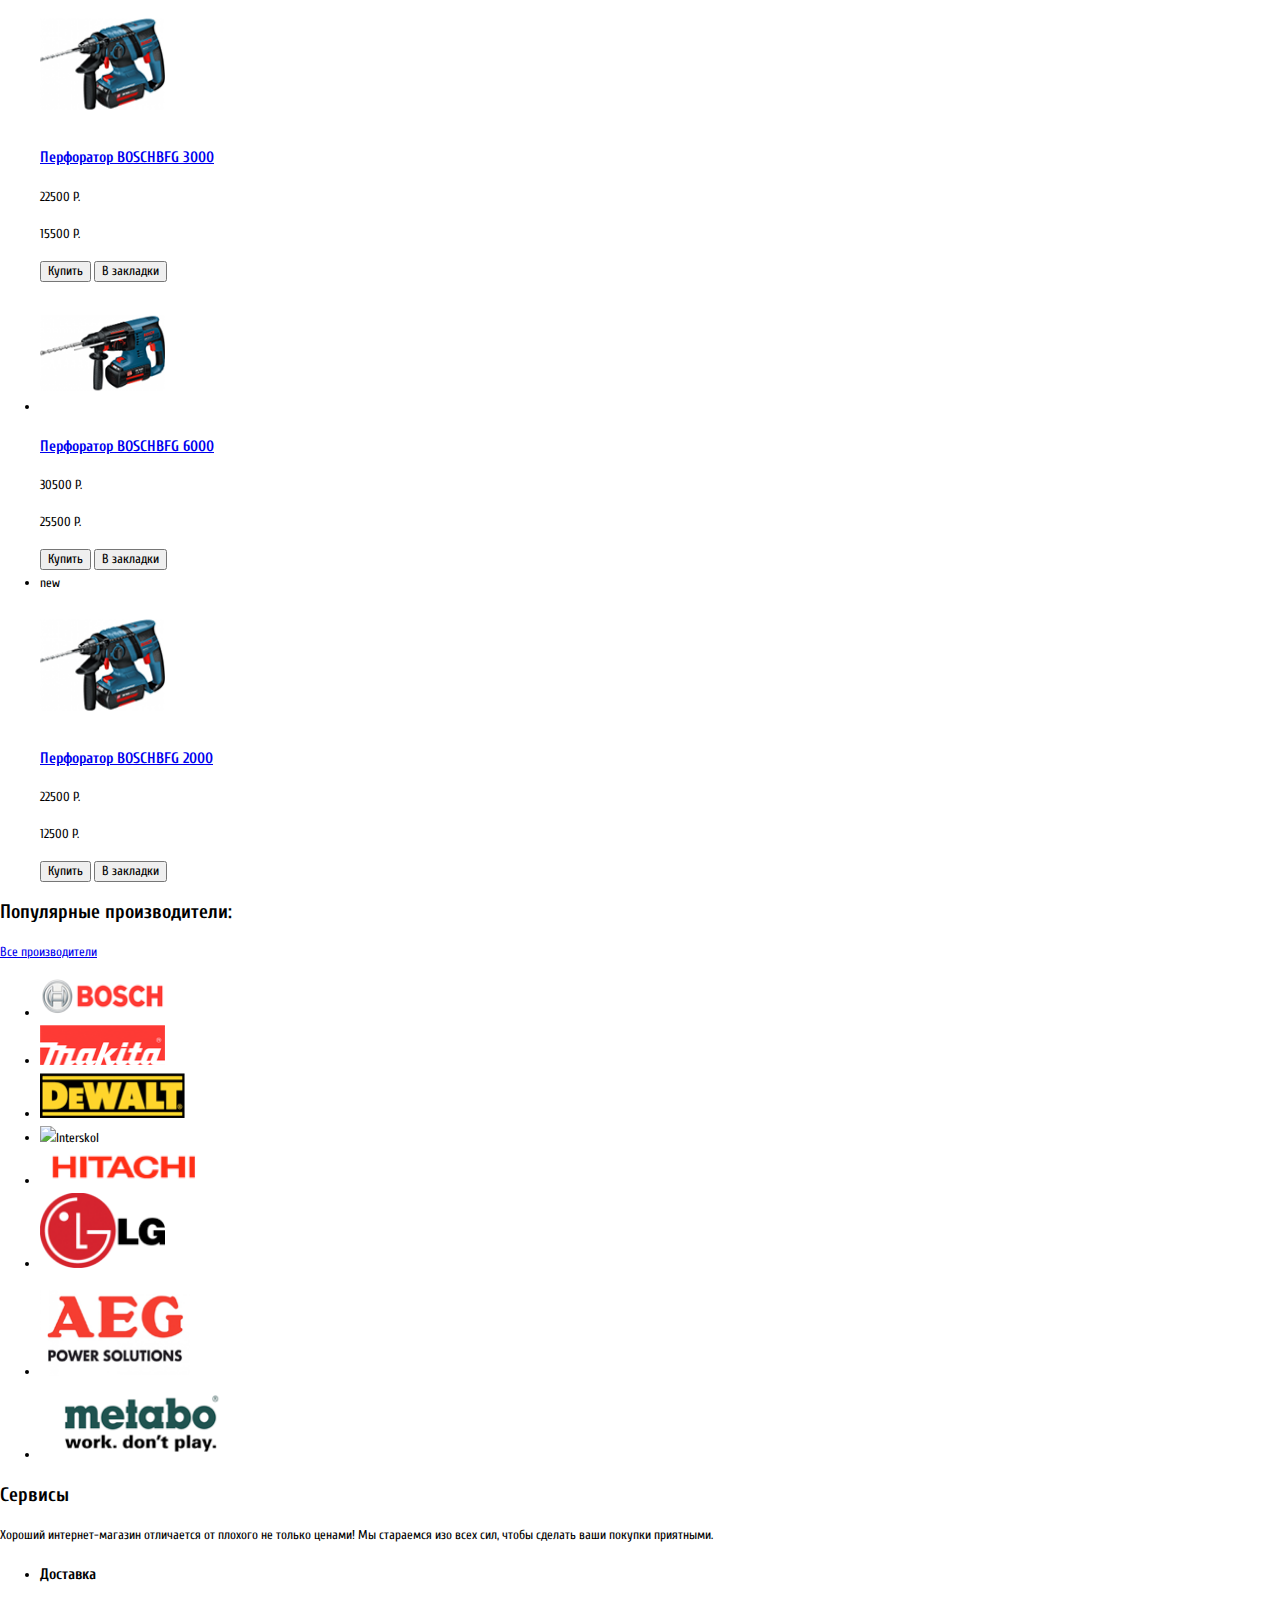
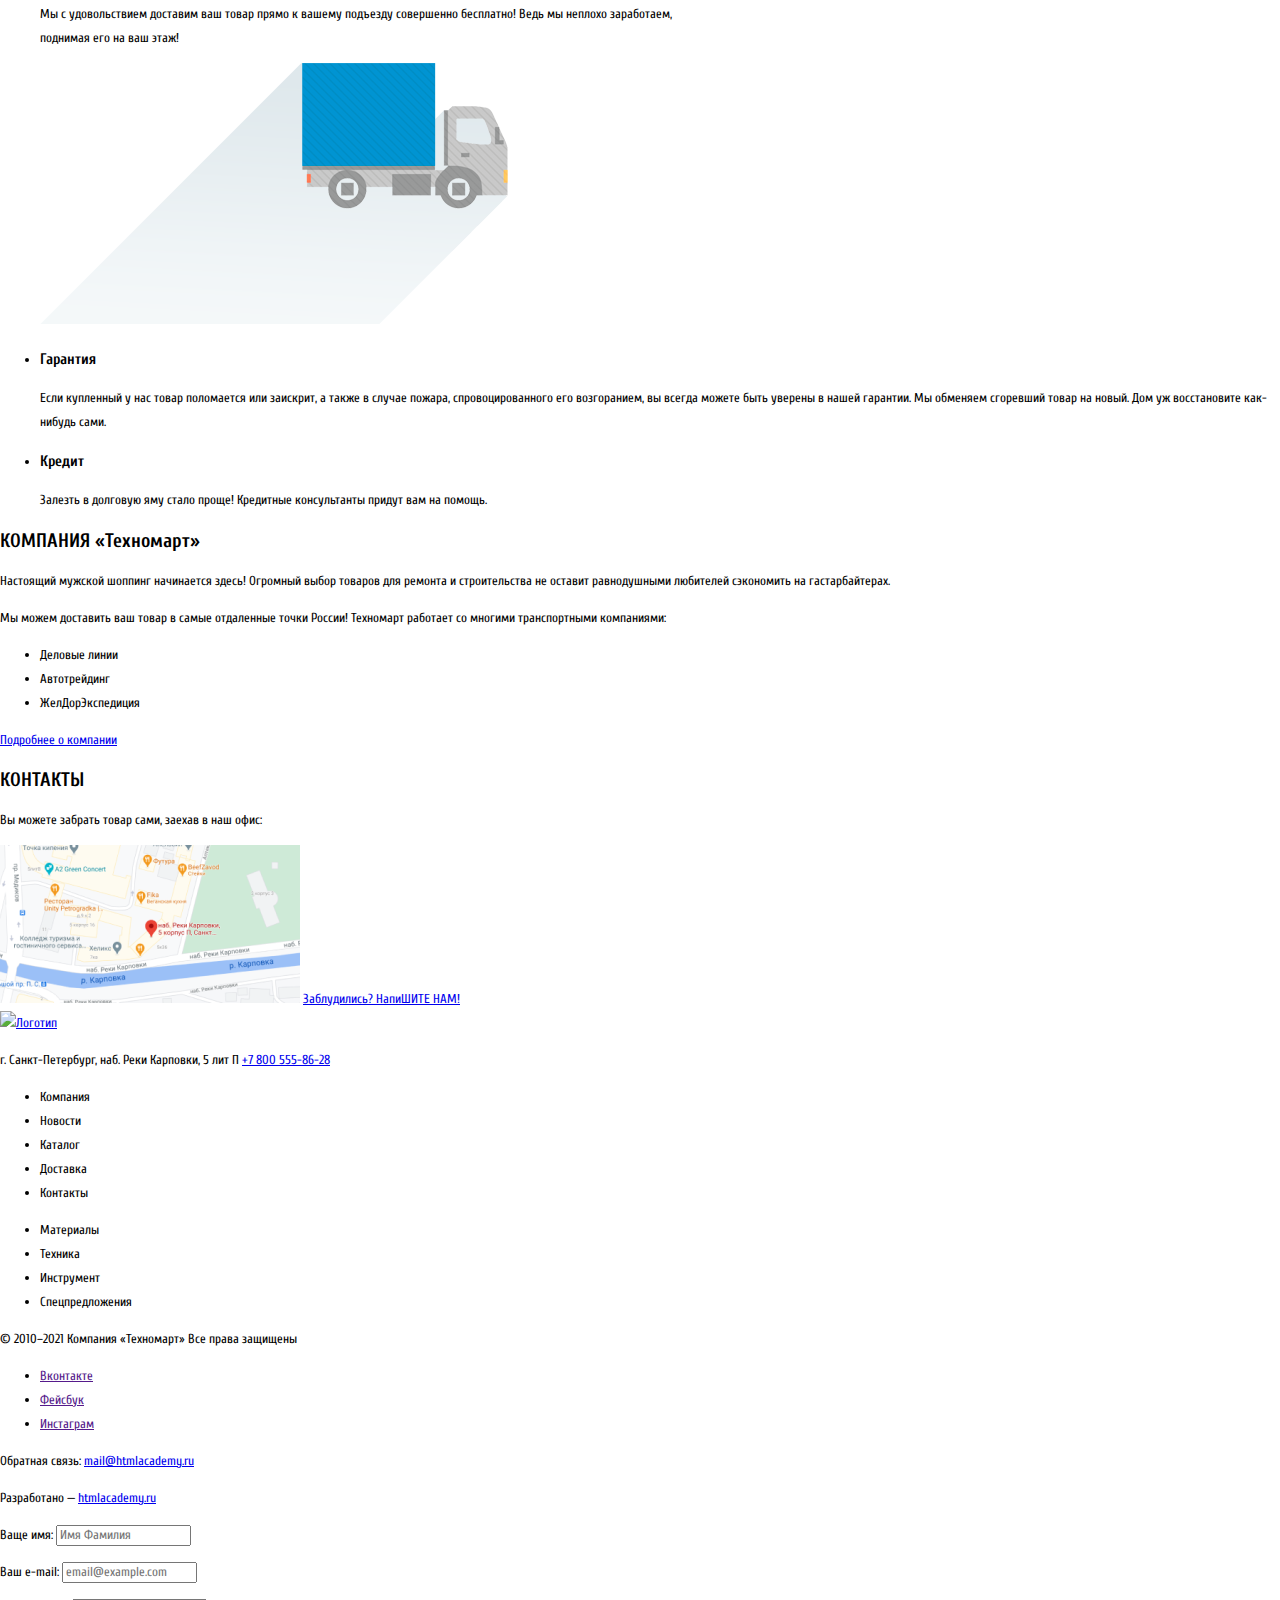
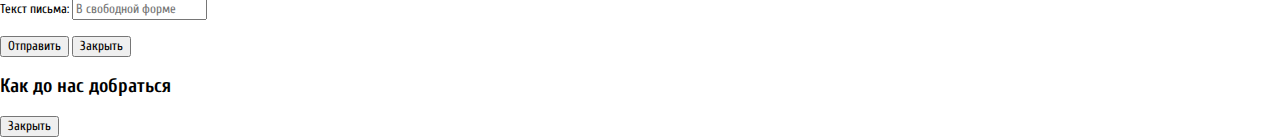
==== commit 273996e1: "v 4.2" ====
--- a/index.html
+++ b/index.html
@@ -125,58 +125,78 @@
         >
         <ul class="popular-goods-list">
           <li class="goods-item">
-            <img
-              src="img/Object.png"
-              alt="Перфоратор BOSCHBFG 9000"
-              width="125"
-              height="115"
-            />
+            <p class="catalog-item-img">
+              <img
+                src="img/Object.png"
+                alt="Перфоратор BOSCHBFG 9000"
+                width="125"
+                height="115"
+              />
+            </p>
             <h3>
               <a href="blank.html">Перфоратор BOSCHBFG 9000</a>
             </h3>
             <p class="old_price">32500 Р.</p>
-            <a href="blank.html">25500 Р.</a>
+            <p class="new-price">25500 Р.</з>
+
+            <button class="button button-buy" type="button">Купить</button>
+            <button class="button-bookmark" type="button">В закладки</button>
           </li>
           <li class="goods-item">
             <span class="new_item">new</span>
-            <img
-              src="img/Object_2.png"
-              alt="Перфоратор BOSCHBFG 3000"
-              width="125"
-              height="115"
-            />
+            <p class="catalog-item-img">
+              <img
+                src="img/Object_2.png"
+                alt="Перфоратор BOSCHBFG 3000"
+                width="125"
+                height="115"
+              />
+            </p>
             <h3>
               <a href="blank.html">Перфоратор BOSCHBFG 3000</a>
             </h3>
             <p class="old_price">22500 Р.</p>
-            <a href="blank.html">15500 Р.</a>
+            <p class="new-price">15500 Р.</p>
+
+            <button class="button button-buy" type="button">Купить</button>
+            <button class="button-bookmark" type="button">В закладки</button>
           </li>
           <li class="goods-item">
-            <img
-              src="img/Object_3.png"
-              alt="Перфоратор BOSCHBFG 6000"
-              width="125"
-              height="115"
-            />
+            <p class="catalog-item-img">
+              <img
+                src="img/Object_3.png"
+                alt="Перфоратор BOSCHBFG 6000"
+                width="125"
+                height="115"
+              />
+            </p>
             <h3>
               <a href="blank.html">Перфоратор BOSCHBFG 6000</a>
             </h3>
             <p class="old_price">30500 Р.</p>
-            <a href="blank.html">25500 Р.</a>
+            <p class="new-price">25500 Р.</p>
+
+            <button class="button button-buy" type="button">Купить</button>
+            <button class="button-bookmark" type="button">В закладки</button>
           </li>
           <li class="goods-item">
             <span class="new_item">new</span>
-            <img
-              src="img/Object_4.png"
-              alt="Перфоратор BOSCHBFG 2000"
-              width="125"
-              height="115"
-            />
+            <p class="catalog-item-img">
+              <img
+                src="img/Object_4.png"
+                alt="Перфоратор BOSCHBFG 2000"
+                width="125"
+                height="115"
+              />
+            </p>
             <h3>
               <a href="blank.html">Перфоратор BOSCHBFG 2000</a>
             </h3>
             <p class="old_price">22500 Р.</p>
-            <a href="blank.html">12500 Р.</a>
+            <p class="new-price">12500 Р.</p>
+
+            <button class="button button-buy" type="button">Купить</button>
+            <button class="button-bookmark" type="button">В закладки</button>
           </li>
         </ul>
       </section>
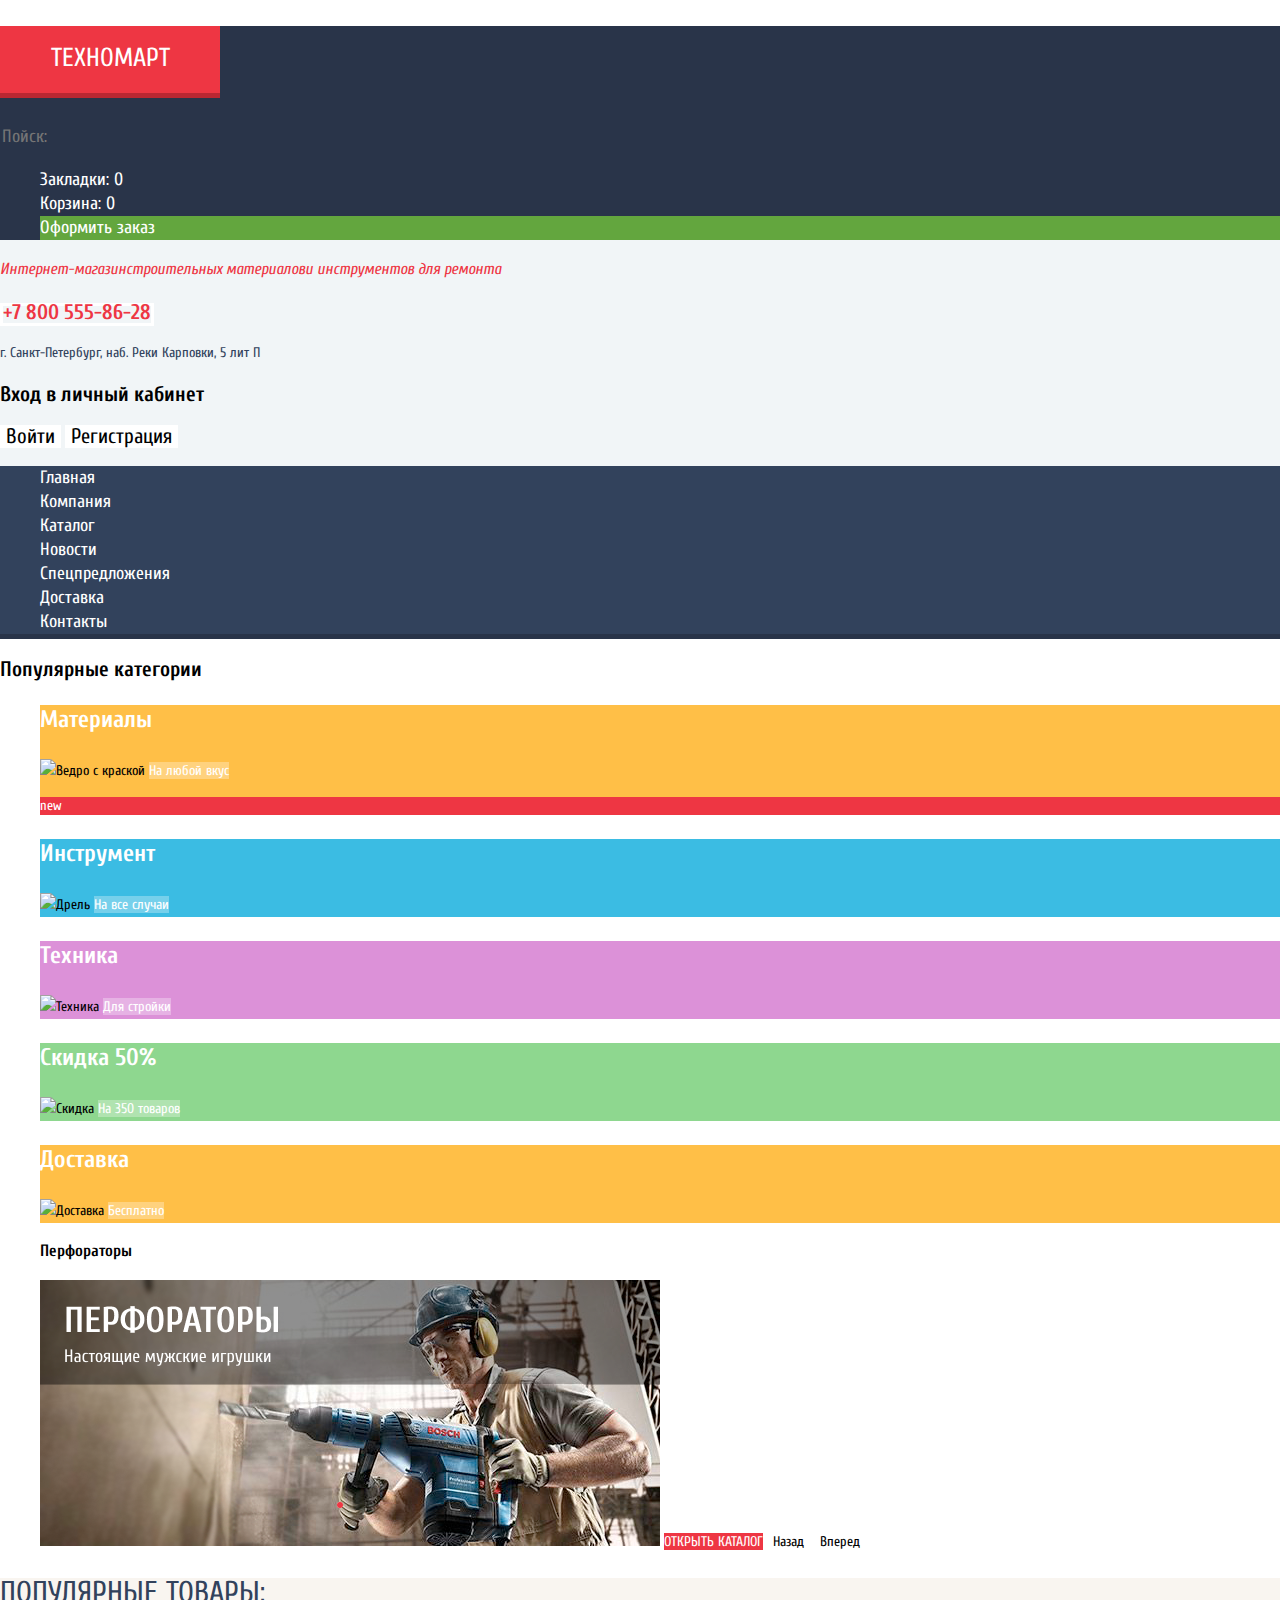
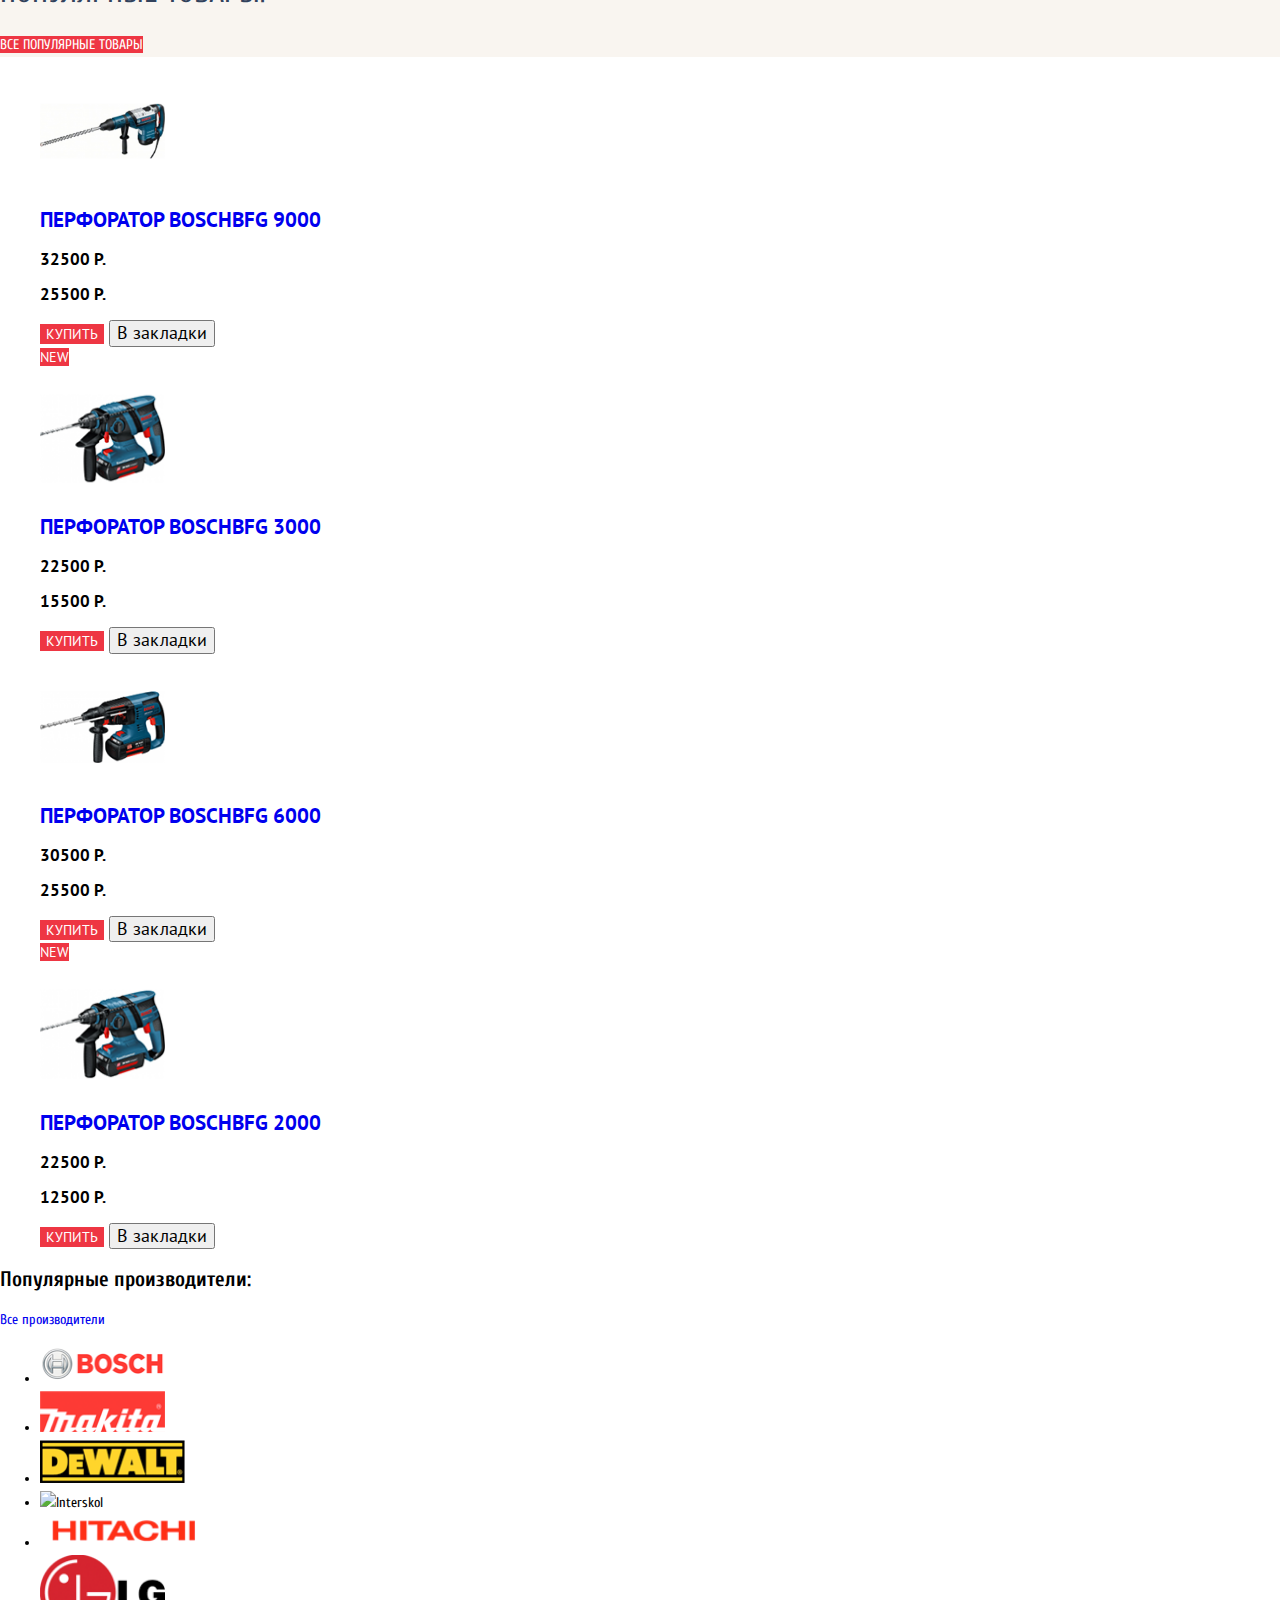
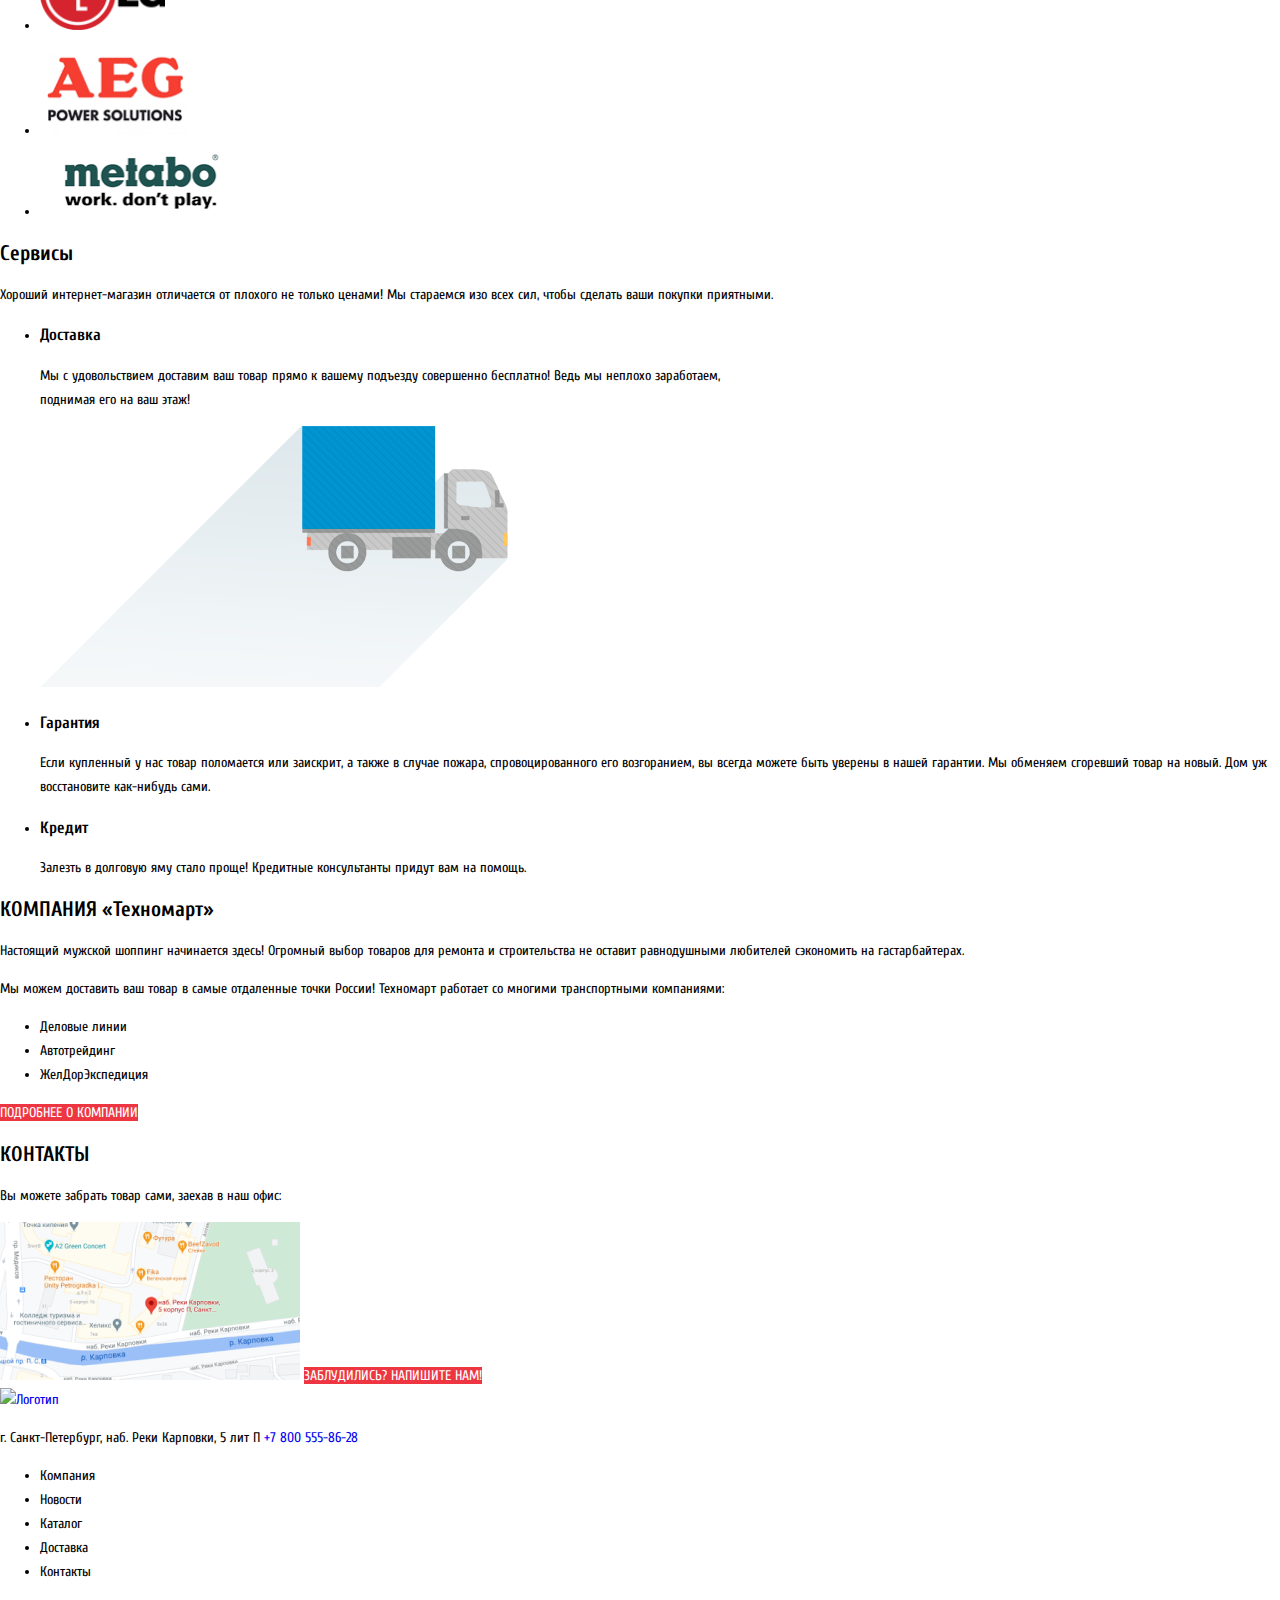
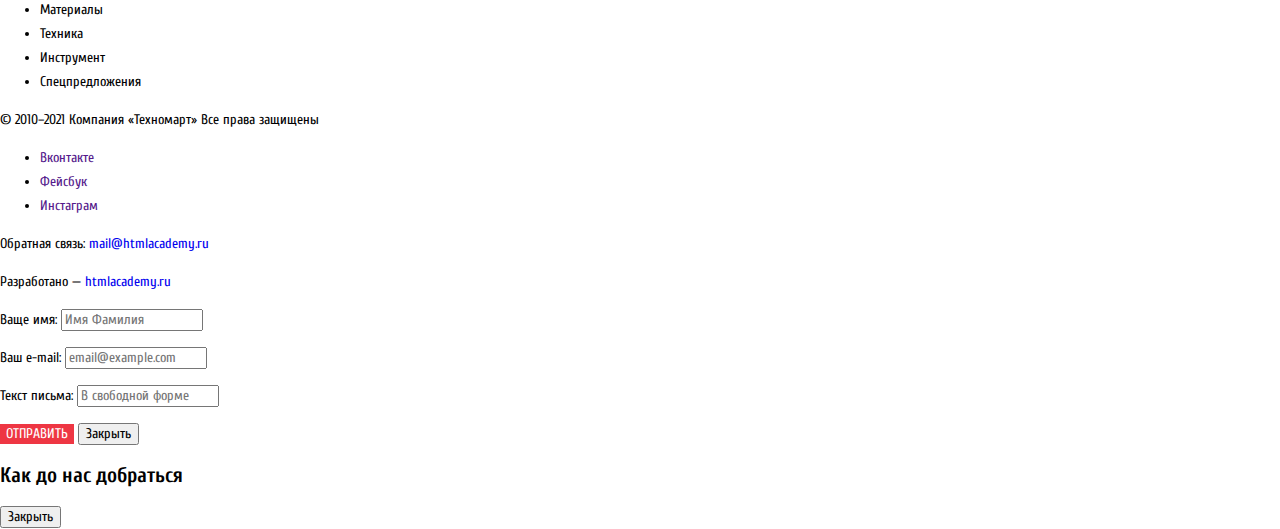
==== commit 969a31cf: "v 4.3" ====
--- a/index.html
+++ b/index.html
@@ -17,39 +17,54 @@
 
   <body>
     <header class="main-heder">
-      <a class="heder-logo">Техномарт</a>
-
-      <form class="search" action="echo.htmlacademy.ru" method="post">
-        <input type="text" name="Поиск" placeholder="Пойск: " />
-      </form>
-
-      <ul class="user-navigation">
-        <li>
-          <a href="blank.html">Закладки: 0</a>
-        </li>
-        <li>
-          <a href="blank.html">Корзина: 0</a>
-        </li>
-        <li>
-          <a href="blank.html">Оформить заказ</a>
-        </li>
-      </ul>
-
-      <p>Интернет-магазинстроительных материалови инструментов для ремонта</p>
+      <div class="wrapper-navigation">
+        <p class="heder-logo">
+          <a>Техномарт</a>
+        </p>
+
+        <form class="search" action="echo.htmlacademy.ru" method="post">
+          <input
+            class="search-text"
+            type="text"
+            name="Поиск"
+            placeholder="Пойск: "
+          />
+        </form>
+
+        <ul class="user-navigation">
+          <li>
+            <a href="blank.html">Закладки: 0</a>
+          </li>
+          <li>
+            <a href="blank.html">Корзина: 0</a>
+          </li>
+          <li>
+            <a href="blank.html">Оформить заказ</a>
+          </li>
+        </ul>
+      </div>
+
+      <p class="text-privaw">
+        Интернет-магазинстроительных материалови инструментов для ремонта
+      </p>
 
       <span class="contact-number">
-        <a href="tel:+7 800 555-86-28">+78005558628</a>
+        <a href="tel:+7 800 555-86-28">+7 800 555-86-28</a>
       </span>
-      <p>г. Санкт-Петербург, наб. Реки Карповки, 5 лит П</p>
+      <p class="adres-heder">г. Санкт-Петербург, наб. Реки Карповки, 5 лит П</p>
 
       <form class="login-form" action="echo.htmlacademy.ru" method="post">
         <h2>Вход в личный кабинет</h2>
-        <button type="submit">Войти</button>
-        <button type="submit">Регистрация</button>
+        <button class="login-form-botton login-button" type="submit">
+          Войти
+        </button>
+        <button class="login-form-botton registration-button" type="submit">
+          Регистрация
+        </button>
       </form>
 
       <nav class="main-navigation">
-        <ul>
+        <ul class="list-navigation">
           <li>
             <a>Главная</a>
           </li>
@@ -81,20 +96,32 @@
         <ul class="categories-list">
           <li class="category-item">
             <h3>Материалы</h3>
-            <a href="blank.html">На любой вкус</a>
+            <img
+              src="/tehnomart/img/svg_icon/icon-1.svg"
+              alt="Ведро с краской"
+            />
+            <a href="#">На любой вкус</a>
             <p class="new_item">new</p>
           </li>
           <li class="category-item">
             <h3>Инструмент</h3>
-            <a href="blank.html">На все случаи</a>
+            <img src="/tehnomart/img/svg_icon/icon-2.svg" alt="Дрель" />
+            <a href="#">На все случаи</a>
           </li>
           <li class="category-item">
             <h3>Техника</h3>
-            <a href="blank.html">Скидка 50%</a>
+            <img src="/tehnomart/img/svg_icon/icon-3.svg" alt="Техника" />
+            <a href="#">Для стройки</a>
+          </li>
+          <li class="category-item">
+            <h3>Скидка 50%</h3>
+            <img src="/tehnomart/img/svg_icon/icon-4.svg" alt="Скидка" />
+            <a href="#">На 350 товаров</a>
           </li>
           <li class="category-item">
             <h3>Доставка</h3>
-            <a href="blank.html">Бесплатно</a>
+            <img src="/tehnomart/img/svg_icon/icon-5.svg" alt="Доставка" />
+            <a href="#">Бесплатно</a>
           </li>
 
           <li class="slider">
@@ -108,10 +135,10 @@
             <a class="button gallery-button" href="blank.html"
               >Открыть каталог</a
             >
-            <button class="button gallery-button-back" type="button">
+            <button class="button-gallery gallery-button-back" type="button">
               Назад
             </button>
-            <button class="button gallery-button-next" type="button">
+            <button class="button-gallery gallery-button-next" type="button">
               Вперед
             </button>
           </li>
@@ -119,10 +146,12 @@
       </section>
 
       <section class="popular-goods">
-        <h2>Популярные товары:</h2>
-        <a class="button popular-goods-button" href="blank.html"
-          >Все популярные товары</a
-        >
+        <div class="popular-goods-box">
+          <h2>Популярные товары:</h2>
+          <a class="button popular-goods-button" href="blank.html"
+            >Все популярные товары</a
+          >
+        </div>
         <ul class="popular-goods-list">
           <li class="goods-item">
             <p class="catalog-item-img">
@@ -136,8 +165,8 @@
             <h3>
               <a href="blank.html">Перфоратор BOSCHBFG 9000</a>
             </h3>
-            <p class="old_price">32500 Р.</p>
-            <p class="new-price">25500 Р.</з>
+            <p class="price old_price">32500 Р.</p>
+            <p class="price new-price">25500 Р.</p>
 
             <button class="button button-buy" type="button">Купить</button>
             <button class="button-bookmark" type="button">В закладки</button>
@@ -155,8 +184,8 @@
             <h3>
               <a href="blank.html">Перфоратор BOSCHBFG 3000</a>
             </h3>
-            <p class="old_price">22500 Р.</p>
-            <p class="new-price">15500 Р.</p>
+            <p class="price old_price">22500 Р.</p>
+            <p class="price new-price">15500 Р.</p>
 
             <button class="button button-buy" type="button">Купить</button>
             <button class="button-bookmark" type="button">В закладки</button>
@@ -173,8 +202,8 @@
             <h3>
               <a href="blank.html">Перфоратор BOSCHBFG 6000</a>
             </h3>
-            <p class="old_price">30500 Р.</p>
-            <p class="new-price">25500 Р.</p>
+            <p class="price old_price">30500 Р.</p>
+            <p class="price new-price">25500 Р.</p>
 
             <button class="button button-buy" type="button">Купить</button>
             <button class="button-bookmark" type="button">В закладки</button>
@@ -192,8 +221,8 @@
             <h3>
               <a href="blank.html">Перфоратор BOSCHBFG 2000</a>
             </h3>
-            <p class="old_price">22500 Р.</p>
-            <p class="new-price">12500 Р.</p>
+            <p class="price old_price">22500 Р.</p>
+            <p class="price new-price">12500 Р.</p>
 
             <button class="button button-buy" type="button">Купить</button>
             <button class="button-bookmark" type="button">В закладки</button>
--- a/css/style.css
+++ b/css/style.css
@@ -2,9 +2,12 @@
   --basic-black: #000000;
   --basic-white: #ffffff;
   --basic-red: #ee3643;
+  --basic-hover-red: #ca2c37;
   --basic-green: #63a63e;
-  --basic-grey: #3d546f;
+  --basic-grey: #32425c;
+  --basic-dark-grey: #293449;
   --basic-greylight: #c5c5c5;
+  --basic-crem: #f9f5f0;
   --basic-grey-background: #f1f5f7;
   --special-ylellow: #ffbf47;
   --special-blue: #3bbce3;
@@ -12,16 +15,15 @@
   --special-greenlight: #8ed78f;
   --special-yellowlight: #ffd180;
   --success: #5fbb2d;
-  --warning: #ffbf47;
-  --error: #ba2732;
+  --basic-dark-red: #ba2732;
 }
 
 body {
   min-width: 960px;
   margin: 0;
   padding: 0;
-  font-family: 'Cuprum', sans-serif;
-  font-size: 13px;
+  font-family: "Cuprum", sans-serif;
+  font-size: 14px;
   line-height: 24px;
   font-weight: 400;
   color: var(--basic-black);
@@ -30,4 +32,251 @@
 
 /*   font-family: 'PT Sans', sans-serif; шрифт карточек */
 
-
+a {
+  text-decoration: none;
+}
+
+img {
+  max-width: 100%;
+  height: auto;
+}
+
+.main-heder {
+  background-color: var(--basic-grey-background);
+}
+
+.wrapper-navigation {
+  background-color: var(--basic-dark-grey);
+  color: var(--basic-white);
+}
+
+.heder-logo {
+  background-color: var(--basic-red);
+  width: 220px;
+  height: 47px;
+  text-align: center;
+  text-transform: uppercase;
+  font-size: 26px;
+  padding-top: 20px;
+  border-bottom: 5px solid #ba2732;
+}
+
+.search input[type="text"] {
+  background-color: inherit;
+  font-size: 18px;
+  line-height: 24px;
+  border: none;
+}
+
+.user-navigation {
+  list-style: none;
+  font-size: 18px;
+  line-height: 24px;
+}
+
+.user-navigation a {
+  color: var(--basic-white);
+}
+
+.user-navigation li:last-child {
+  background-color: var(--basic-green);
+}
+
+.user-navigation li:last-child:hover {
+  background-color: var(--success);
+}
+
+.user-navigation a:active {
+  opacity: 0.5;
+}
+
+.text-privaw {
+  font-style: italic;
+  font-weight: 400;
+  font-size: 16px;
+  line-height: 23px;
+  color: var(--basic-red);
+}
+
+.contact-number {
+  border: 3px solid var(--basic-white);
+}
+
+.contact-number a {
+  color: var(--basic-red);
+  font-weight: 700;
+  font-size: 21px;
+  line-height: 30px;
+}
+
+.adres-heder {
+  color: var(--basic-grey);
+}
+
+.login-form-botton {
+  font-family: inherit;
+  vertical-align: middle;
+  text-align: center;
+  background-color: var(--basic-white);
+  border: none;
+  color: var(--basic-black);
+  font-size: 21px;
+  line-height: 21px;
+}
+
+.login-form-botton:hover {
+  color: var(--basic-red);
+}
+
+.login-form-botton:active {
+  color: var(--basic-greylight);
+}
+
+.main-navigation {
+  background-color: var(--basic-grey);
+}
+
+.list-navigation {
+  list-style: none;
+  font-size: 18px;
+  line-height: 24px;
+  border-bottom: 5px solid var(--basic-dark-grey);
+}
+
+.list-navigation a {
+  color: var(--basic-white);
+}
+
+.list-navigation a:hover {
+  background-color: var(--basic-dark-grey);
+}
+
+.list-navigation a:active {
+  opacity: 0.5;
+  background-color: #1d2739;
+}
+
+.personal-area-login {
+  font-size: 21px;
+  line-height: 21px;
+  cursor: pointer;
+}
+
+.personal-area-login:active,
+.personal-area-login:focus {
+  color: var(--basic-grey);
+}
+
+.personal-area-list {
+  font-size: 16px;
+  line-height: 18px;
+  color: var(--basic-grey);
+}
+
+.categories-list {
+  list-style: none;
+}
+
+.category-item h3 {
+  font-weight: 700;
+  font-size: 24px;
+  line-height: 30px;
+  color: var(--basic-white);
+}
+
+.category-item:nth-child(4n + 1) {
+  background-color: var(--special-ylellow);
+}
+
+.category-item:nth-child(2) {
+  background-color: var(--special-blue);
+}
+
+.category-item:nth-child(3) {
+  background-color: var(--special-lilac);
+}
+
+.category-item:nth-child(4) {
+  background-color: var(--special-greenlight);
+}
+
+.category-item a {
+  background-color: rgba(255, 255, 255, 0.3);
+  color: var(--basic-white);
+  font-weight: 400;
+  font-size: 14px;
+  line-height: 18px;
+}
+
+.category-item a:hover,
+.category-item a:focus {
+  background-color: rgba(197, 197, 197, 0.3);
+  color: var(--basic-white);
+}
+
+.category-item a:active {
+  background-color: rgba(169, 169, 169, 0.3);
+}
+
+.new_item {
+  background-color: var(--basic-red);
+  color: var(--basic-white);
+  font-weight: 400;
+  font-size: 14px;
+  line-height: 18px;
+}
+
+.button-gallery {
+  border: none;
+  background-color: transparent;
+}
+
+.button {
+  color: var(--basic-white);
+  font-weight: 400;
+  font-size: 14px;
+  font-family: inherit;
+  line-height: 18px;
+  align-items: center;
+  text-align: center;
+  text-transform: uppercase;
+  background-color: var(--basic-red);
+  border: none;
+}
+
+.button:hover,
+.button:focus {
+  background-color: var(--basic-hover-red);
+}
+
+.button:active {
+  background-color: var(--basic-dark-red);
+}
+
+.popular-goods-box {
+  background-color: var(--basic-crem);
+}
+
+.popular-goods h2 {
+  font-weight: 400;
+  font-size: 30px;
+  line-height: 30px;
+  color: var(--basic-grey);
+  text-transform: uppercase;
+}
+
+.popular-goods-list {
+  list-style: none;
+}
+
+.goods-item {
+  font-family: "PT Sans", sans-serif;
+  text-transform: uppercase;
+  font-weight: 700;
+  font-size: 18px;
+  line-height: 18px;
+}
+
+.price {
+  font-size: 17px;
+}
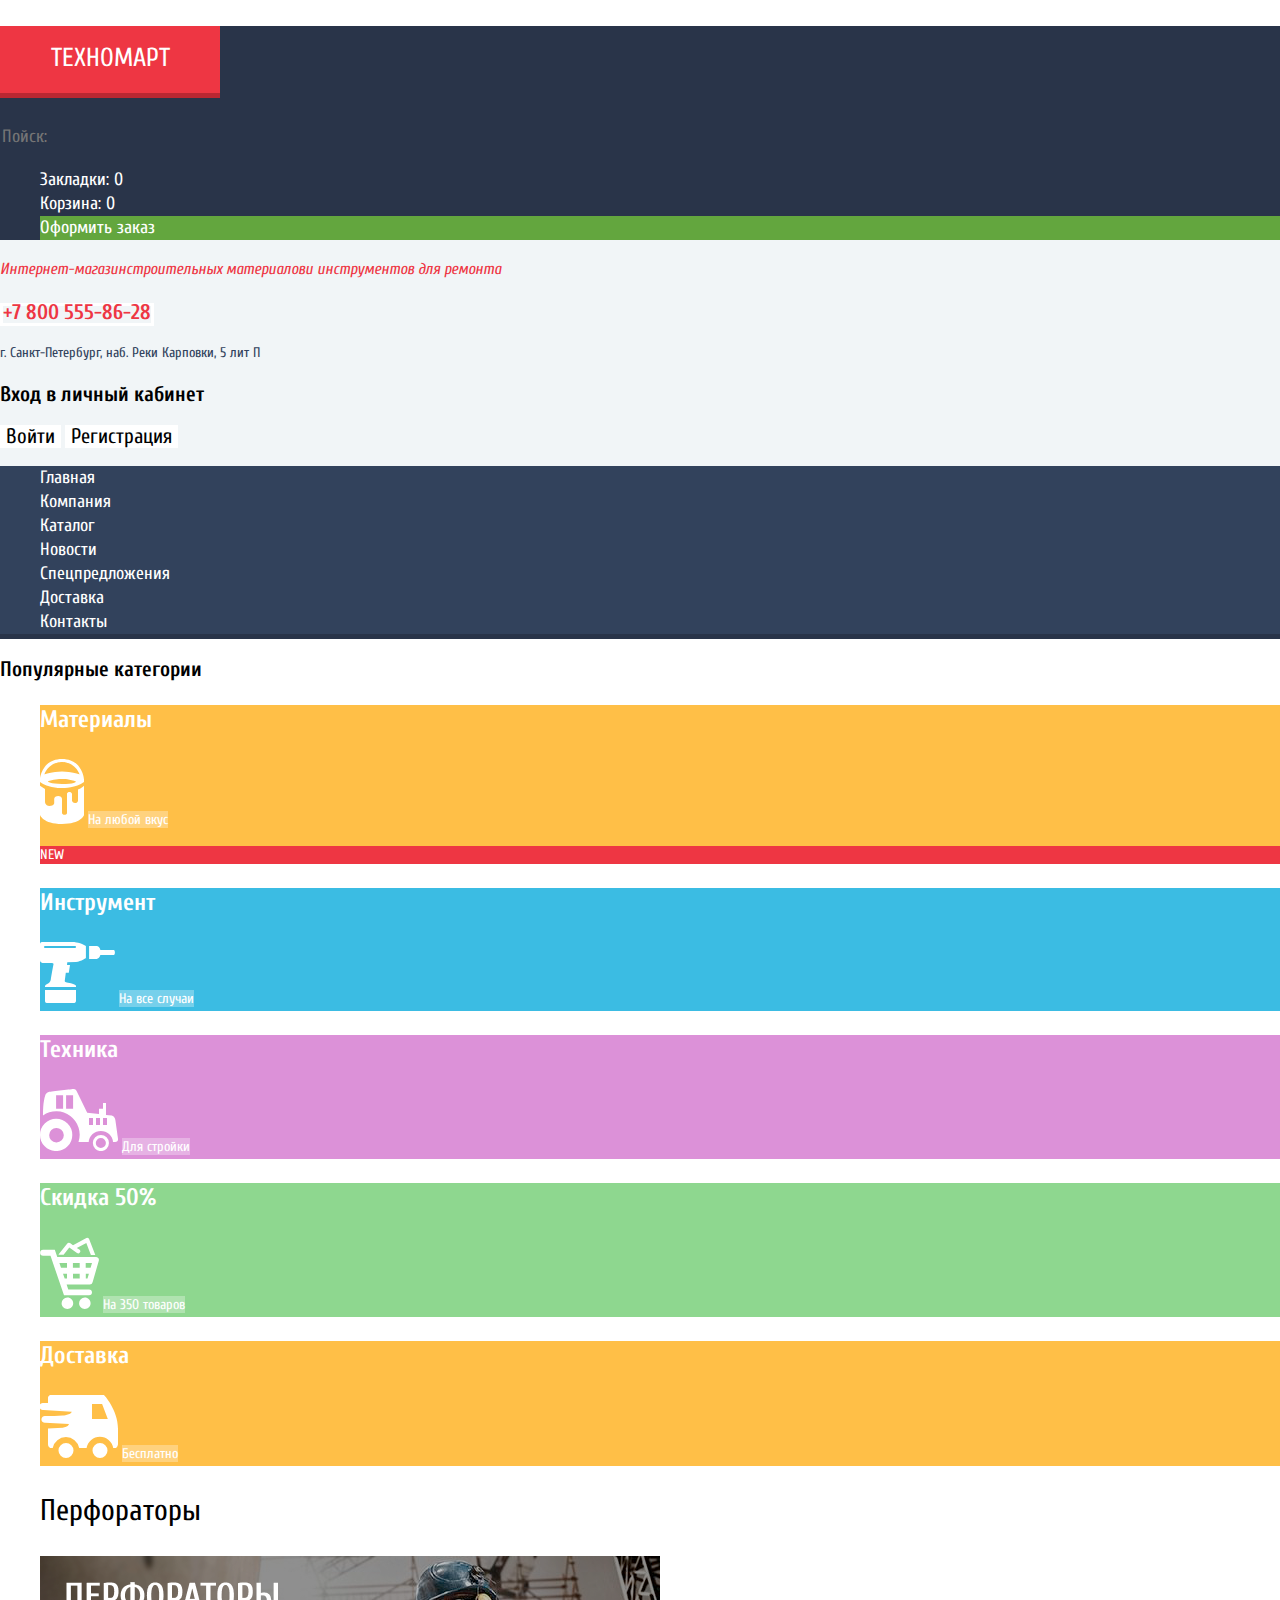
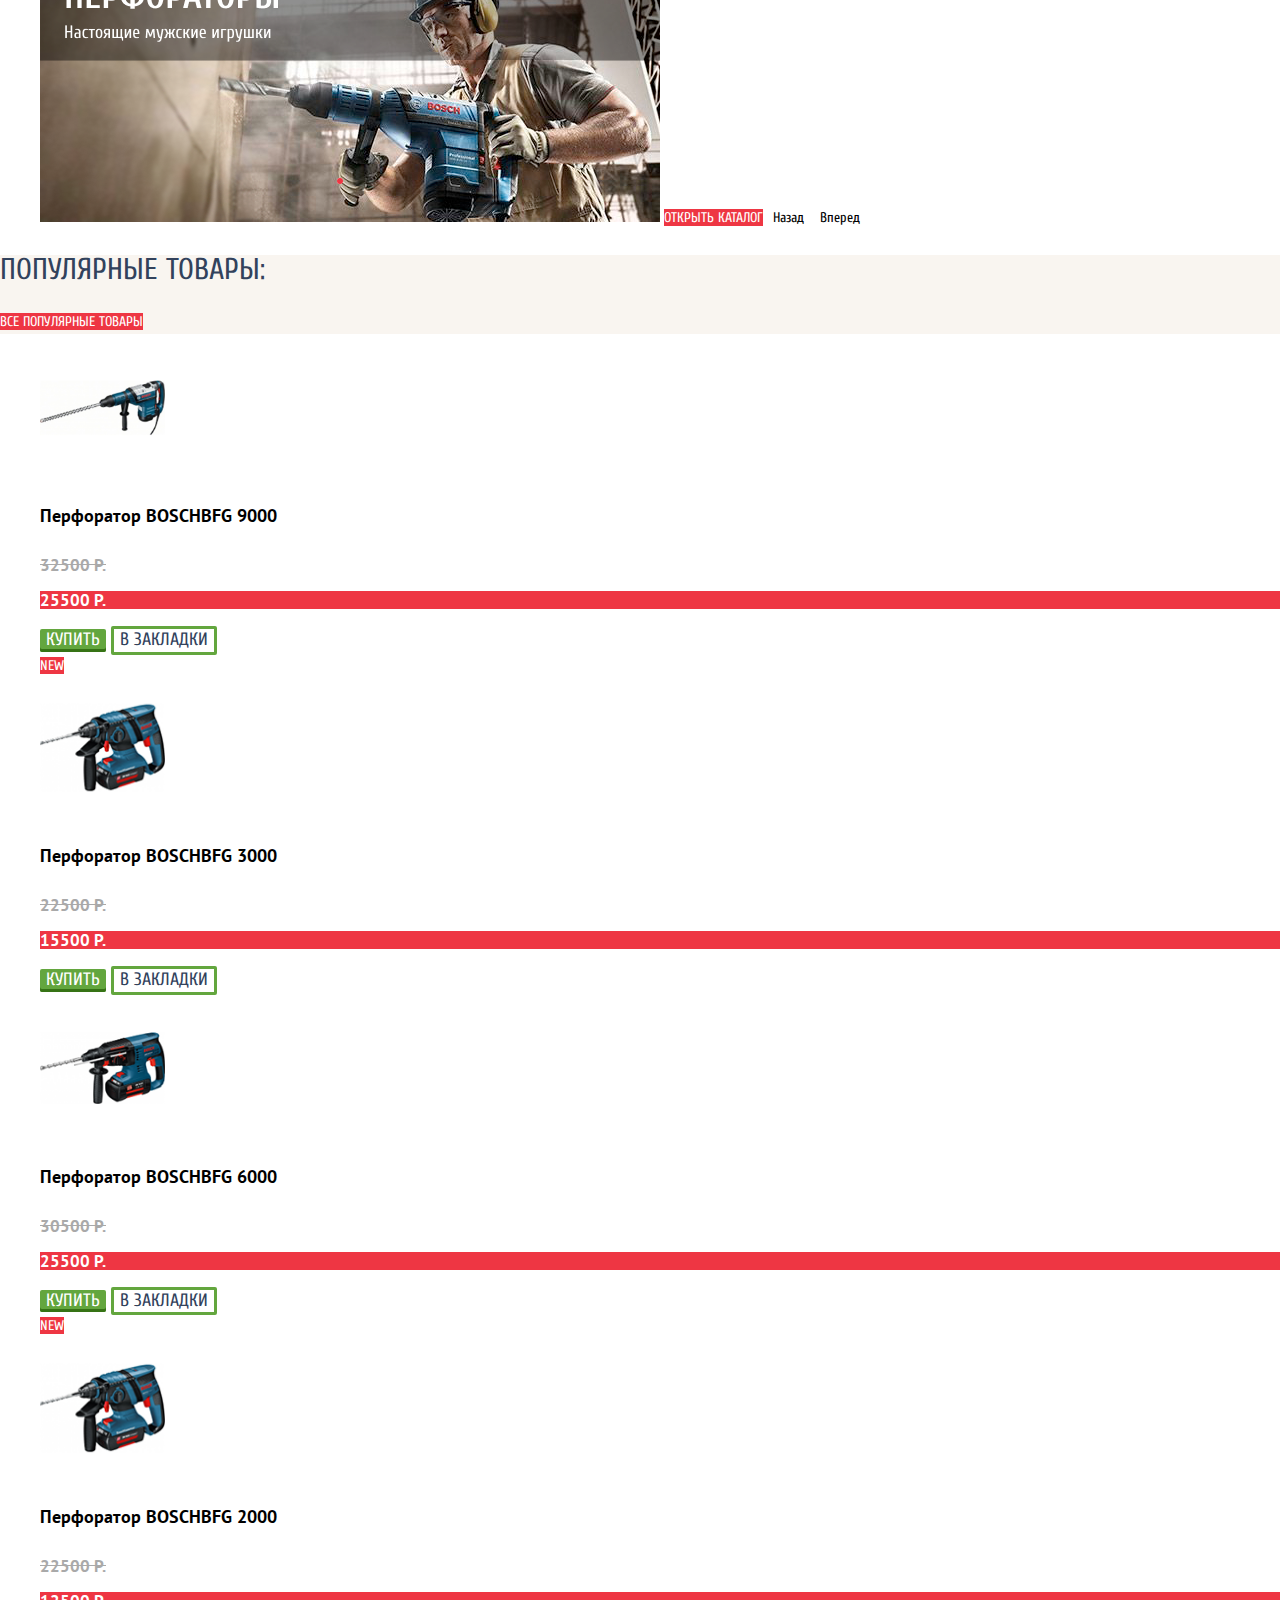
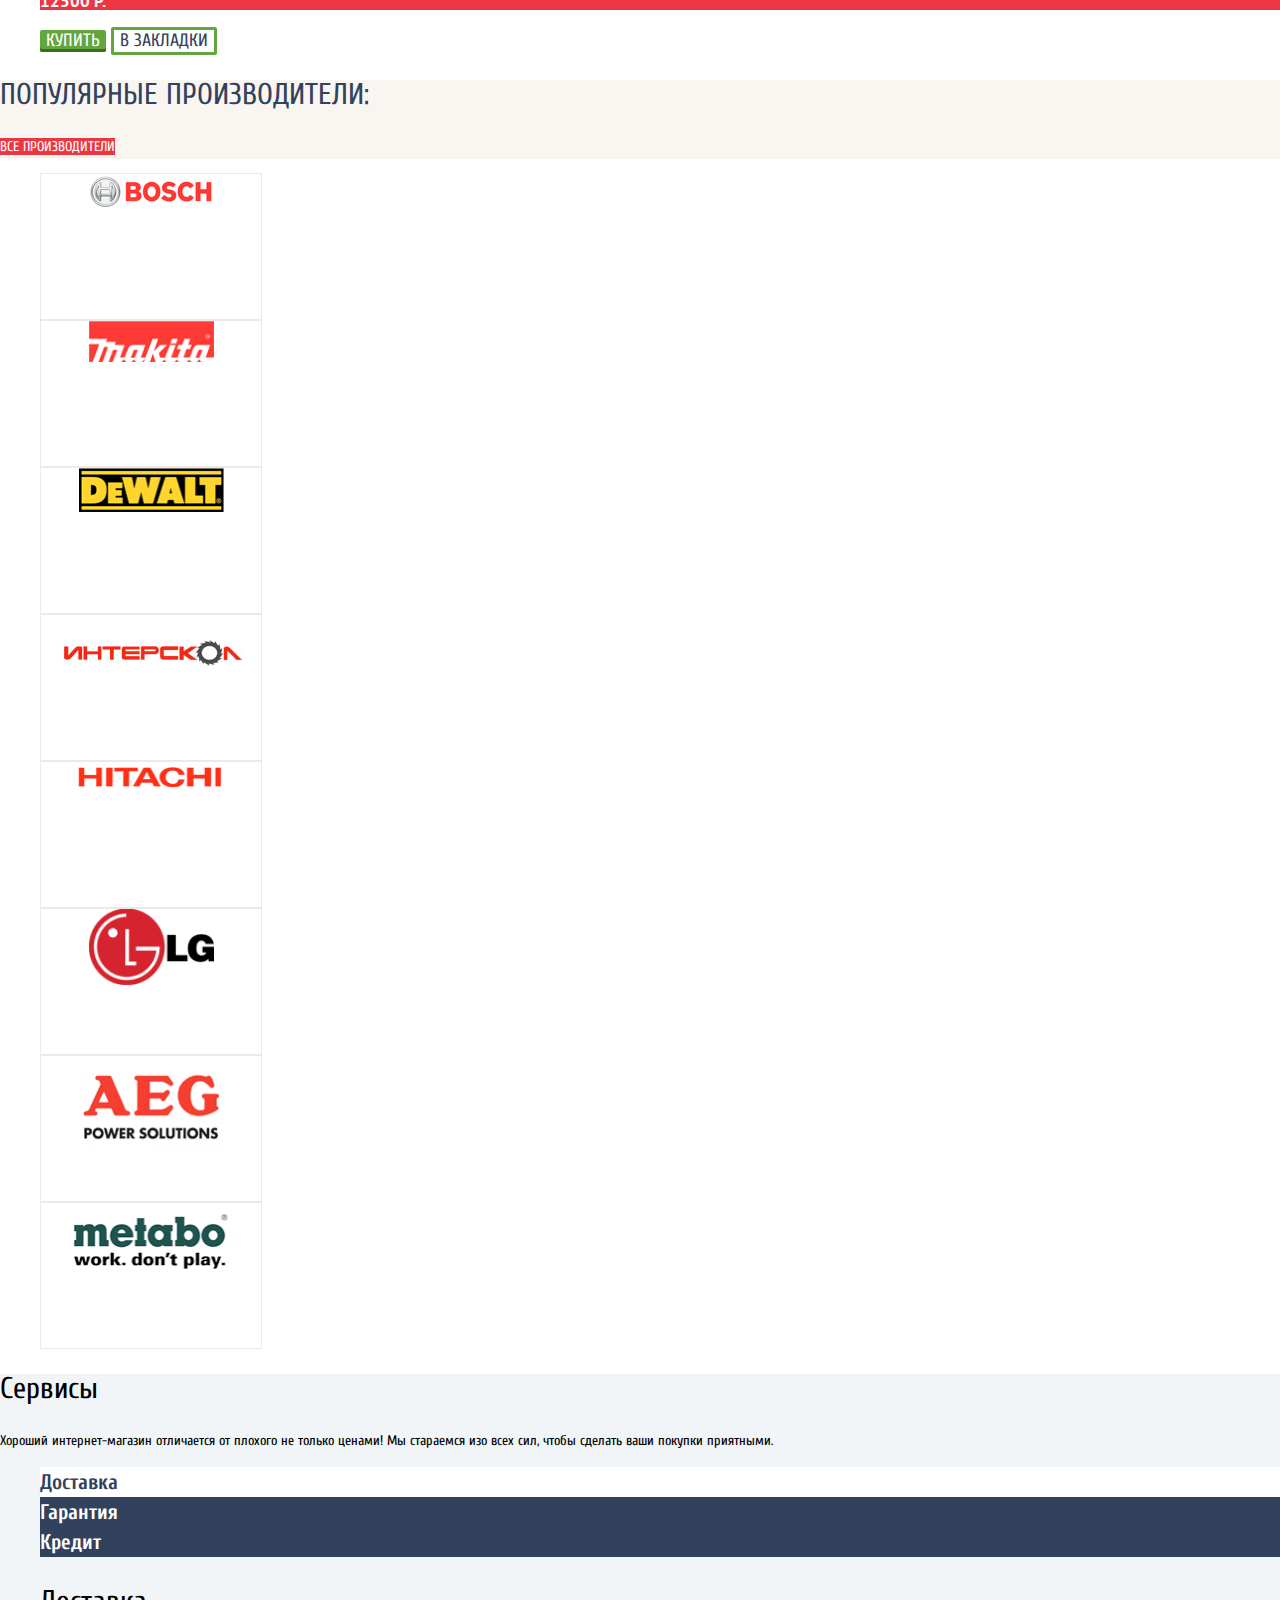
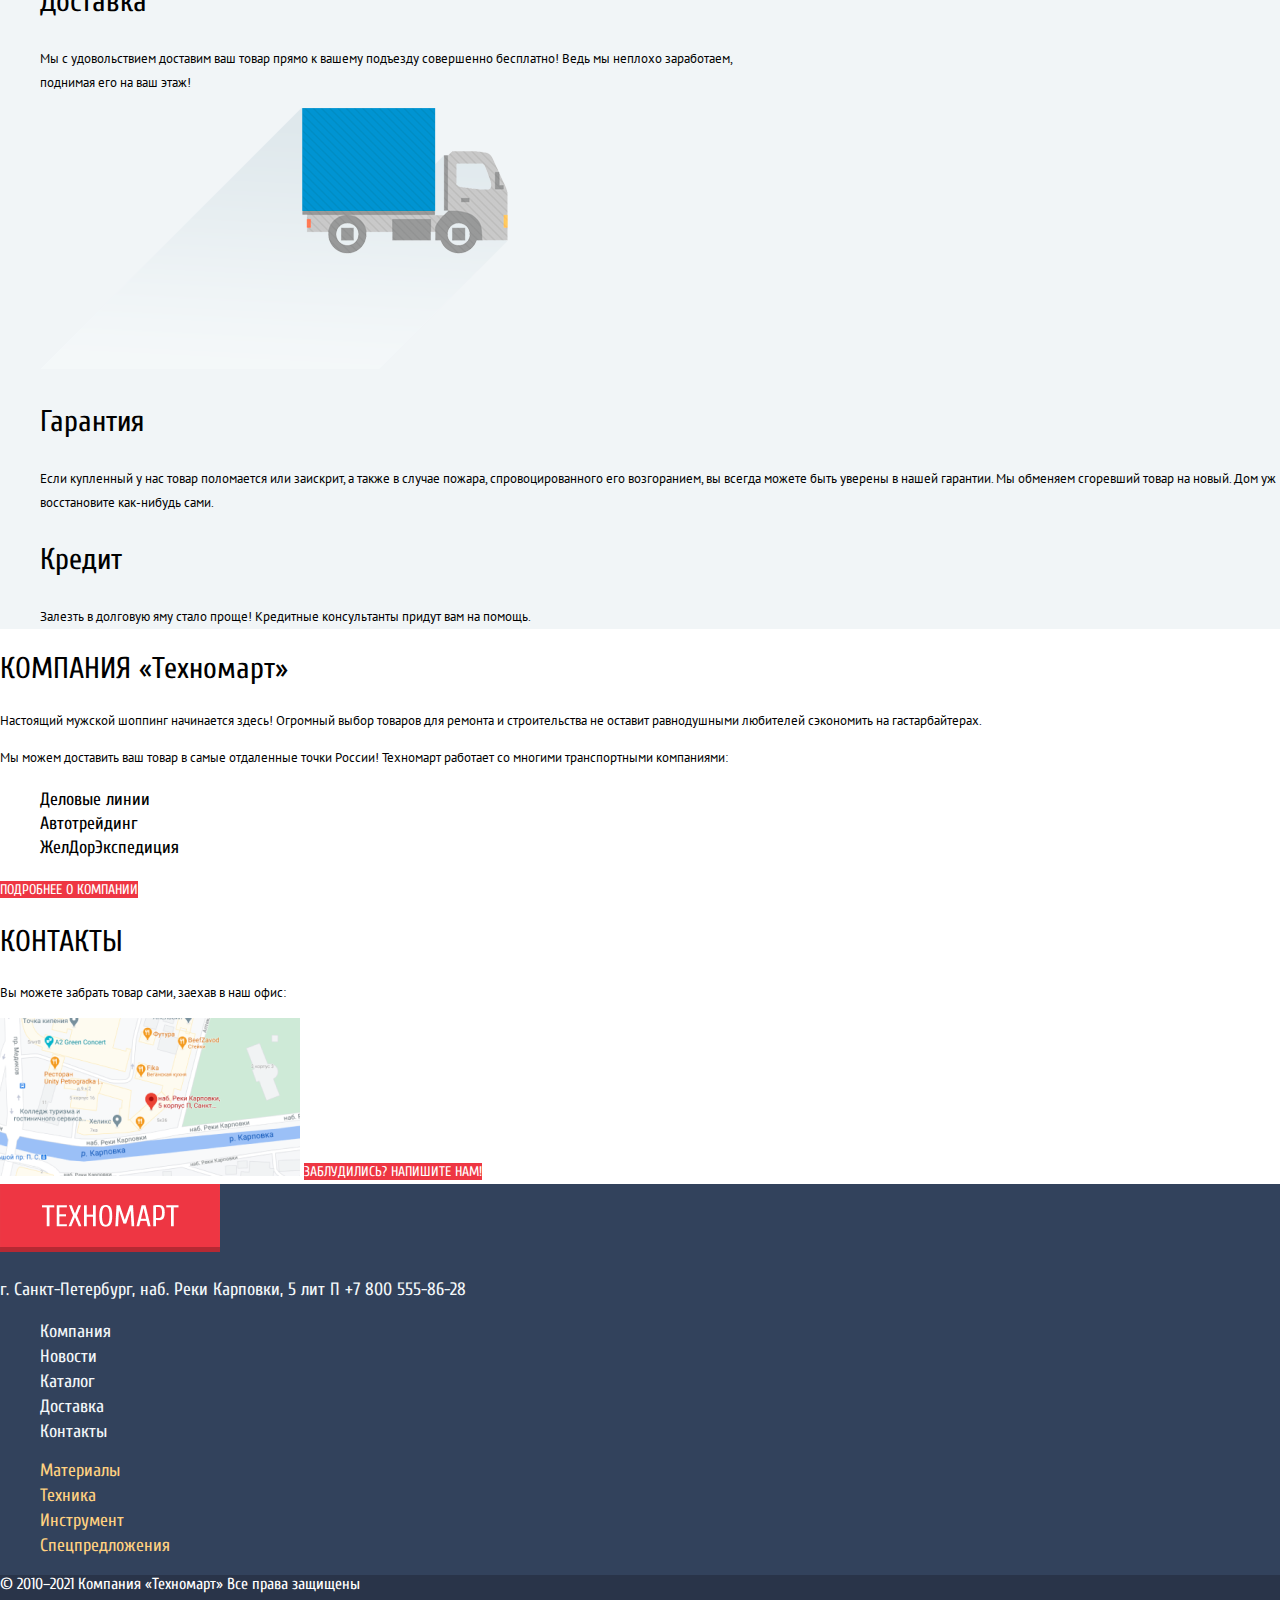
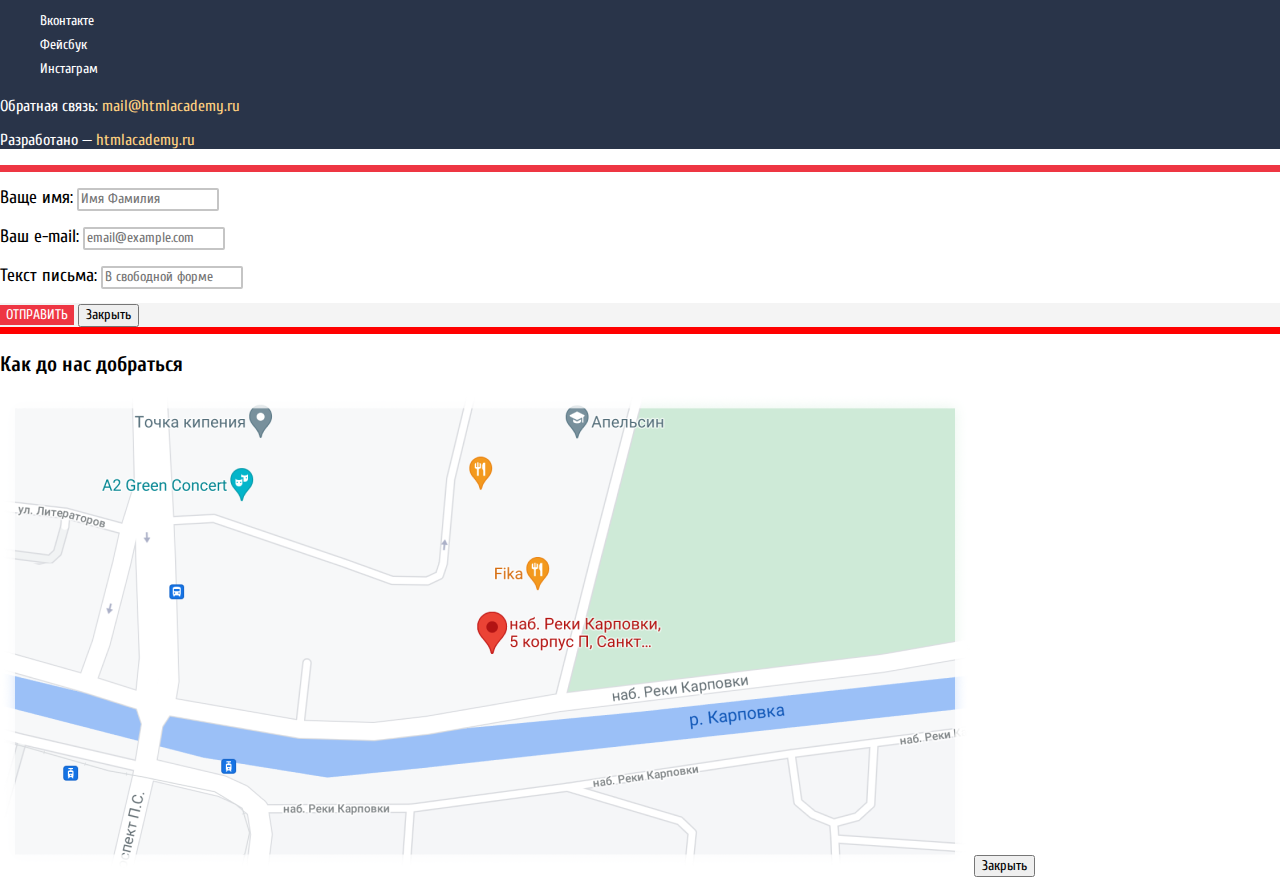
==== commit 37c1ecca: "v4" ====
--- a/index.html
+++ b/index.html
@@ -96,31 +96,28 @@
         <ul class="categories-list">
           <li class="category-item">
             <h3>Материалы</h3>
-            <img
-              src="/tehnomart/img/svg_icon/icon-1.svg"
-              alt="Ведро с краской"
-            />
+            <img src="/img/svg_icon/icon-1.svg" alt="Ведро с краской" />
             <a href="#">На любой вкус</a>
             <p class="new_item">new</p>
           </li>
           <li class="category-item">
             <h3>Инструмент</h3>
-            <img src="/tehnomart/img/svg_icon/icon-2.svg" alt="Дрель" />
+            <img src="/img/svg_icon/icon-2.svg" alt="Дрель" />
             <a href="#">На все случаи</a>
           </li>
           <li class="category-item">
             <h3>Техника</h3>
-            <img src="/tehnomart/img/svg_icon/icon-3.svg" alt="Техника" />
+            <img src="/img/svg_icon/icon-3.svg" alt="Техника" />
             <a href="#">Для стройки</a>
           </li>
           <li class="category-item">
             <h3>Скидка 50%</h3>
-            <img src="/tehnomart/img/svg_icon/icon-4.svg" alt="Скидка" />
+            <img src="/img/svg_icon/icon-4.svg" alt="Скидка" />
             <a href="#">На 350 товаров</a>
           </li>
           <li class="category-item">
             <h3>Доставка</h3>
-            <img src="/tehnomart/img/svg_icon/icon-5.svg" alt="Доставка" />
+            <img src="/img/svg_icon/icon-5.svg" alt="Доставка" />
             <a href="#">Бесплатно</a>
           </li>
 
@@ -146,14 +143,14 @@
       </section>
 
       <section class="popular-goods">
-        <div class="popular-goods-box">
-          <h2>Популярные товары:</h2>
+        <div class="popular-box">
+          <h2 class="title">Популярные товары:</h2>
           <a class="button popular-goods-button" href="blank.html"
             >Все популярные товары</a
           >
         </div>
         <ul class="popular-goods-list">
-          <li class="goods-item">
+          <li class="catalog-item">
             <p class="catalog-item-img">
               <img
                 src="img/Object.png"
@@ -168,10 +165,10 @@
             <p class="price old_price">32500 Р.</p>
             <p class="price new-price">25500 Р.</p>
 
-            <button class="button button-buy" type="button">Купить</button>
-            <button class="button-bookmark" type="button">В закладки</button>
-          </li>
-          <li class="goods-item">
+            <button class="button-cotalog-item button-buy" type="button">Купить</button>
+            <button class="button-cotalog-item button-bookmark" type="button">В закладки</button>
+          </li>
+          <li class="catalog-item">
             <span class="new_item">new</span>
             <p class="catalog-item-img">
               <img
@@ -187,10 +184,10 @@
             <p class="price old_price">22500 Р.</p>
             <p class="price new-price">15500 Р.</p>
 
-            <button class="button button-buy" type="button">Купить</button>
-            <button class="button-bookmark" type="button">В закладки</button>
-          </li>
-          <li class="goods-item">
+            <button class="button-cotalog-item button-buy" type="button">Купить</button>
+            <button class="button-cotalog-item button-bookmark" type="button">В закладки</button>
+          </li>
+          <li class="catalog-item">
             <p class="catalog-item-img">
               <img
                 src="img/Object_3.png"
@@ -205,10 +202,10 @@
             <p class="price old_price">30500 Р.</p>
             <p class="price new-price">25500 Р.</p>
 
-            <button class="button button-buy" type="button">Купить</button>
-            <button class="button-bookmark" type="button">В закладки</button>
-          </li>
-          <li class="goods-item">
+            <button class="button-cotalog-item button-buy" type="button">Купить</button>
+            <button class="button-cotalog-item button-bookmark" type="button">В закладки</button>
+          </li>
+          <li class="catalog-item">
             <span class="new_item">new</span>
             <p class="catalog-item-img">
               <img
@@ -224,18 +221,22 @@
             <p class="price old_price">22500 Р.</p>
             <p class="price new-price">12500 Р.</p>
 
-            <button class="button button-buy" type="button">Купить</button>
-            <button class="button-bookmark" type="button">В закладки</button>
+            <button class="button-cotalog-item button-buy" type="button">Купить</button>
+            <button class="button-cotalog-item button-bookmark" type="button">В закладки</button>
           </li>
         </ul>
       </section>
 
       <section class="manufacturers">
-        <h2>Популярные производители:</h2>
-        <a class="button-manufacturers" href="blank.html">Все производители</a>
+        <div class="popular-box">
+          <h2 class="title">Популярные производители:</h2>
+          <a class="button button-manufacturers" href="blank.html"
+            >Все производители</a
+          >
+        </div>
         <ul class="manufacturers-list">
           <li class="manufacturers-item">
-            <img src="img/bosch.png" alt="BOSCH" width="125" height="40" />
+            <img src="img/bosch.png" alt="BOSCH" width="126" height="37" />
           </li>
           <li class="manufacturers-item">
             <img src="img/makita.png" alt="Makita" width="125" height="40" />
@@ -245,7 +246,7 @@
           </li>
           <li class="manufacturers-item">
             <img
-              src="img/Интерскол.png"
+              src="img/interskol.png"
               alt="Interskol"
               width="200"
               height="75"
@@ -267,15 +268,20 @@
       </section>
 
       <section class="services">
-        <h2>Сервисы</h2>
+        <h2 class="title">Сервисы</h2>
         <p>
           Хороший интернет-магазин отличается от плохого не только ценами! Мы
           стараемся изо всех сил, чтобы сделать ваши покупки приятными.
         </p>
+        <ul class="controls-services">
+          <li class="active button-services">Доставка</li>
+          <li class="button-services">Гарантия</li>
+          <li class="button-services">Кредит</li>
+        </ul>
         <ul class="services-list">
           <li class="services-item">
             <h3>Доставка</h3>
-            <p>
+            <p class="text">
               Мы с удовольствием доставим ваш товар прямо к вашему подъезду
               совершенно бесплатно! Ведь мы неплохо заработаем,<br />
               поднимая его на ваш этаж!
@@ -284,7 +290,7 @@
           </li>
           <li>
             <h3>Гарантия</h3>
-            <p>
+            <p class="text">
               Если купленный у нас товар поломается или заискрит, а также в
               случае пожара, спровоцированного его возгоранием, вы всегда можете
               быть уверены в нашей гарантии. Мы обменяем сгоревший товар на
@@ -293,7 +299,7 @@
           </li>
           <li class="services-item">
             <h3>Кредит</h3>
-            <p>
+            <p class="text">
               Залезть в долговую яму стало проще! Кредитные консультанты придут
               вам на помощь.
             </p>
@@ -303,13 +309,13 @@
       </section>
 
       <section class="about-company">
-        <h2>КОМПАНИЯ «Техномарт»</h2>
-        <p>
+        <h2 class="title">КОМПАНИЯ «Техномарт»</h2>
+        <p class="text">
           Настоящий мужской шоппинг начинается здесь! Огромный выбор товаров для
           ремонта и строительства не оставит равнодушными любителей сэкономить
           на гастарбайтерах.
         </p>
-        <p>
+        <p class="text">
           Мы можем доставить ваш товар в самые отдаленные точки России!
           Техномарт работает со многими транспортными компаниями:
         </p>
@@ -322,8 +328,8 @@
       </section>
 
       <section class="contacts">
-        <h2>КОНТАКТЫ</h2>
-        <p>Вы можете забрать товар сами, заехав в наш офис:</p>
+        <h2 class="title">КОНТАКТЫ</h2>
+        <p class="text">Вы можете забрать товар сами, заехав в наш офис:</p>
         <a href="#"
           ><img src="/img/map_small.png" alt="Карта места положения"
         /></a>
@@ -336,31 +342,31 @@
     <footer class="main-footer">
       <section class="footer-navigation">
         <a href="#" class="logo_footer"
-          ><img src="/img/logo_footer.png" alt="Логотип"
+          ><img src="/img/logo-footer.png" alt="Логотип"
         /></a>
-        <p>
+        <p class="footer-adres">
           г. Санкт-Петербург, наб. Реки Карповки, 5 лит П
           <a href="tel:+78005558628">+7 800 555-86-28</a>
         </p>
         <ul class="footer-list-navigation">
-          <li>Компания</li>
-          <li>Новости</li>
-          <li>Каталог</li>
-          <li>Доставка</li>
-          <li>Контакты</li>
+          <li><a href="#">Компания</a></li>
+          <li><a href="#">Новости</a></li>
+          <li><a href="#">Каталог</a></li>
+          <li><a href="#">Доставка</a></li>
+          <li><a href="#">Контакты</a></li>
         </ul>
 
         <ul class="footer-catalog-navogation">
-          <li>Материалы</li>
-          <li>Техника</li>
-          <li>Инструмент</li>
-          <li>Спецпредложения</li>
-        </ul>
-      </section>
-
-      <section class="footer-contacts">
+          <li><a href="#">Материалы</a></li>
+          <li><a href="#">Техника</a></li>
+          <li><a href="#">Инструмент</a></li>
+          <li><a href="#">Спецпредложения</a></li>
+        </ul>
+      </section>
+
+      <section class="footer-social">
         <p>© 2010–2021 Компания «Техномарт» Все права защищены</p>
-        <ul class="footer-social">
+        <ul class="social">
           <li>
             <a href="">Вконтакте</a>
           </li>
@@ -421,14 +427,16 @@
             placeholder="В свободной форме"
           />
         </p>
+        <div class="feedback-box">
         <button class="button button-feedback" type="submit">Отправить</button>
         <button type="modal-close">Закрыть</button>
+      </div>
       </form>
     </section>
 
     <section class="modal modal-map">
       <h2>Как до нас добраться</h2>
-      <!--Здесь будет карта-->
+      <img src="/img/map_big.png" alt="Карта места положения">
       <button class="map-close" type="button">Закрыть</button>
     </section>
   </body>
--- a/css/style.css
+++ b/css/style.css
@@ -7,6 +7,7 @@
   --basic-grey: #32425c;
   --basic-dark-grey: #293449;
   --basic-greylight: #c5c5c5;
+  --old-price: #a9a9a9;
   --basic-crem: #f9f5f0;
   --basic-grey-background: #f1f5f7;
   --special-ylellow: #ffbf47;
@@ -41,6 +42,19 @@
   height: auto;
 }
 
+.text {
+  font-family: "PT Sans", sans-serif;
+  font-size: 13px;
+  line-height: 24px;
+  color: var(--basic-black);
+}
+
+.title {
+  font-size: 30px;
+  line-height: 30px;
+  font-weight: 400;
+}
+
 .main-heder {
   background-color: var(--basic-grey-background);
 }
@@ -167,9 +181,21 @@
   color: var(--basic-grey);
 }
 
+.personal-area-links:hover,
+.personal-area-links:focus {
+  color: var(--basic-red);
+}
+
+.personal-area-links:active {
+  color: var(--basic-greylight);
+}
+
 .personal-area-list {
   font-size: 16px;
   line-height: 18px;
+}
+
+.personal-area-list a {
   color: var(--basic-grey);
 }
 
@@ -224,6 +250,8 @@
   font-weight: 400;
   font-size: 14px;
   line-height: 18px;
+  font-family: "Cuprum", sans-serif;
+  text-transform: uppercase;
 }
 
 .button-gallery {
@@ -233,9 +261,7 @@
 
 .button {
   color: var(--basic-white);
-  font-weight: 400;
-  font-size: 14px;
-  font-family: inherit;
+  font: inherit;
   line-height: 18px;
   align-items: center;
   text-align: center;
@@ -253,11 +279,11 @@
   background-color: var(--basic-dark-red);
 }
 
-.popular-goods-box {
+.popular-box {
   background-color: var(--basic-crem);
 }
 
-.popular-goods h2 {
+.popular-box h2 {
   font-weight: 400;
   font-size: 30px;
   line-height: 30px;
@@ -269,14 +295,382 @@
   list-style: none;
 }
 
-.goods-item {
+.catalog-item {
   font-family: "PT Sans", sans-serif;
-  text-transform: uppercase;
   font-weight: 700;
   font-size: 18px;
   line-height: 18px;
+}
+
+.catalog-item:hover,
+.catalog-item:focus {
+  box-shadow: 0 0 10px rgba(0, 0, 0, 0.5);
+}
+
+.catalog-item a {
+  color: var(--basic-black);
+  font-size: 18px;
+  line-height: 20px;
+  font-weight: 700;
+}
+
+.catalog-list {
+  list-style: none;
 }
 
 .price {
   font-size: 17px;
-}
+  text-transform: uppercase;
+}
+
+.old_price {
+  text-decoration: line-through;
+  color: var(--old-price);
+}
+
+.new-price {
+  background-color: var(--basic-red);
+  color: var(--basic-white);
+}
+
+.manufacturers-list {
+  list-style: none;
+}
+
+.manufacturers-item {
+  border: 1px solid #eaeaea;
+  width: 220px;
+  height: 145px;
+}
+
+.manufacturers-item img {
+  display: block;
+  margin: auto;
+}
+
+.services {
+  background-color: var(--basic-grey-background);
+}
+
+.services h2,
+h3 {
+  font-size: 30px;
+  line-height: 30px;
+  font-weight: 400;
+  color: var(--basic-black);
+}
+
+.services-list {
+  list-style: none;
+}
+
+.controls-services {
+  list-style: none;
+}
+
+.button-services {
+  background-color: var(--basic-grey);
+  color: var(--basic-white);
+  cursor: pointer;
+  font-size: 21px;
+  line-height: 30px;
+  font-weight: 700;
+}
+
+.button-services:hover,
+.button-services:focus {
+  background-color: var(--basic-dark-grey);
+}
+
+.active {
+  background-color: var(--basic-white);
+  color: var(--basic-grey);
+}
+
+.active:hover {
+  background-color: var(--basic-white);
+  color: var(--basic-grey);
+}
+
+.delivery_company {
+  list-style: none;
+  font-weight: 400;
+  font-size: 18px;
+  line-height: 24px;
+}
+
+.main-footer {
+  background-color: var(--basic-grey);
+}
+
+.footer-social {
+  background-color: var(--basic-dark-grey);
+}
+
+.footer-adres {
+  font-size: 18px;
+  line-height: inherit;
+  font-weight: inherit;
+  color: #f3f7f9;
+}
+
+.footer-adres a {
+  text-decoration: none;
+  color: #f3f7f9;
+}
+
+.footer-list-navigation {
+  list-style: none;
+}
+
+.footer-catalog-navogation {
+  list-style: none;
+}
+
+.footer-list-navigation a {
+  color: #f3f7f9;
+  font-size: 18px;
+  line-height: inherit;
+  font-weight: inherit;
+}
+
+.footer-catalog-navogation a {
+  color: var(--special-yellowlight);
+  font-size: 18px;
+  line-height: inherit;
+  font-weight: inherit;
+}
+
+.footer-catalog-navogation a,
+.footer-list-navigation a {
+  text-decoration: none;
+}
+
+.footer-catalog-navogation a:hover,
+.footer-catalog-navogation a:focus,
+.footer-list-navigation a:hover,
+.footer-list-navigation a:focus {
+  text-decoration: underline;
+}
+
+.footer-catalog-navogation a:active,
+.footer-list-navigation a:active {
+  text-decoration: none;
+  opacity: 0.5;
+}
+
+.footer-social p {
+  color: var(--basic-white);
+  font-weight: 400;
+  font-size: 16px;
+  line-height: 18px;
+}
+
+.social {
+  list-style: none;
+}
+
+.social a {
+  color: var(--basic-white);
+}
+
+.footer-links {
+  color: var(--special-yellowlight);
+}
+
+.footer-links:hover,
+.footor-links:focus {
+  text-decoration: underline;
+}
+
+.footer-links:active {
+  color: var(--basic-red);
+}
+
+.modal_feedback {
+  border-top: 7px solid var(--basic-red);
+  background-color: var(--basic-white);
+}
+
+.feedback-box {
+  background-color: #f4f4f4;
+}
+
+.form-feedback label {
+  font-size: 18px;
+  line-height: inherit;
+  font-weight: inherit;
+}
+
+.form-feedback input {
+  border-radius: 2px;
+  border: 2px solid #c5c5c5;
+}
+
+.modal-map {
+  border-top: 7px solid red;
+}
+
+/* Catalog */
+
+.crumbs {
+  list-style: none;
+}
+
+.crumbs a {
+  font-weight: 400;
+  font-size: 13px;
+  line-height: 18px;
+  text-transform: uppercase;
+  color: var(--basic-black);
+}
+
+.title-catalog {
+  background-color: var(--basic-grey-background);
+  font-weight: 400;
+  font-size: 30px;
+  line-height: 30px;
+  text-transform: uppercase;
+}
+
+.filters {
+  font-family: "PT Sans", sans-serif;
+}
+
+.filter-title {
+  font-size: 13px;
+  line-height: 18px;
+  text-transform: uppercase;
+  background-color: #f7f3ec;
+}
+
+.sorting-list {
+  list-style: none;
+  background-color: #f7f3ec;
+}
+
+.sorting-list li:first-child {
+  border: none;
+  color: rgba(0, 0, 0, 1);
+  text-transform: uppercase;
+  font-size: 13px;
+  line-height: 18px;
+}
+
+.sorting-item p {
+  border-bottom: 1px dashed var(--basic-red);
+  color: rgba(0, 0, 0, 0.3);
+  text-transform: uppercase;
+  font-size: 13px;
+  line-height: 18px;
+}
+
+.sorting-item p:hover,
+.sorting-item p:focus {
+  border-bottom: 1px solid var(--basic-red);
+  color: rgba(0, 0, 0, 1);
+}
+
+.sorting-active p {
+  color: var(--basic-red);
+  opacity: 1;
+  border: none;
+}
+
+.filter legend {
+  font-weight: 700;
+  font-size: 17px;
+  line-height: 30px;
+  text-transform: uppercase;
+}
+
+.filter-range input {
+  border: none;
+  background-color: #f7f3ec;
+  font-weight: 400;
+  font-size: 17px;
+  line-height: 18px;
+}
+
+.filter-option {
+  list-style: none;
+}
+
+.filter-checkbox,
+.filter-radio {
+  font-weight: 400;
+  font-size: 15px;
+  line-height: 19px;
+  text-transform: uppercase;
+}
+
+.buttton-filters {
+  border: 1px solid #e5e5e5;
+  background-color: transparent;
+  font-weight: 400;
+  font-size: 13px;
+  line-height: 18px;
+  text-transform: uppercase;
+}
+
+.button-cotalog-item {
+  font-family: "Cuprum", sans-serif;
+  text-transform: uppercase;
+  border-radius: 2px;
+}
+
+.button-buy {
+  background-color: var(--basic-green);
+  border: none;
+  color: var(--basic-white);
+  box-shadow: inset 0px -3px 0px #367315;
+}
+
+.button-buy:hover,
+.button-buy:focus {
+  background-color: var(--success);
+}
+
+.button-buy:active {
+  background-color: #518534;
+}
+
+.button-bookmark {
+  background-color: var(--basic-white);
+  border: 3px solid var(--basic-green);
+  color: var(--basic-grey);
+}
+
+.button-bookmark:hover,
+.button-bookmark:focus {
+  border: 3px solid var(--basic-grey);
+}
+
+.button-bookmark:active {
+  border: 3px solid;
+  opacity: 50%;
+}
+
+.pagination-list {
+  list-style: none;
+}
+
+.pagination-item a {
+  color: var(--basic-black);
+  background-color: var(--basic-white);
+  font-weight: 400;
+  font-size: 13px;
+  line-height: 18px;
+  border: 1px solid #e5e5e5;
+  border-radius: 2px;
+  text-transform: uppercase;
+}
+
+.pagination-item-current a {
+  background-color: var(--basic-red);
+  color: var(--basic-white);
+}
+
+.pagination-item a:active {
+  border: 1px solid var(--basic-red);
+}
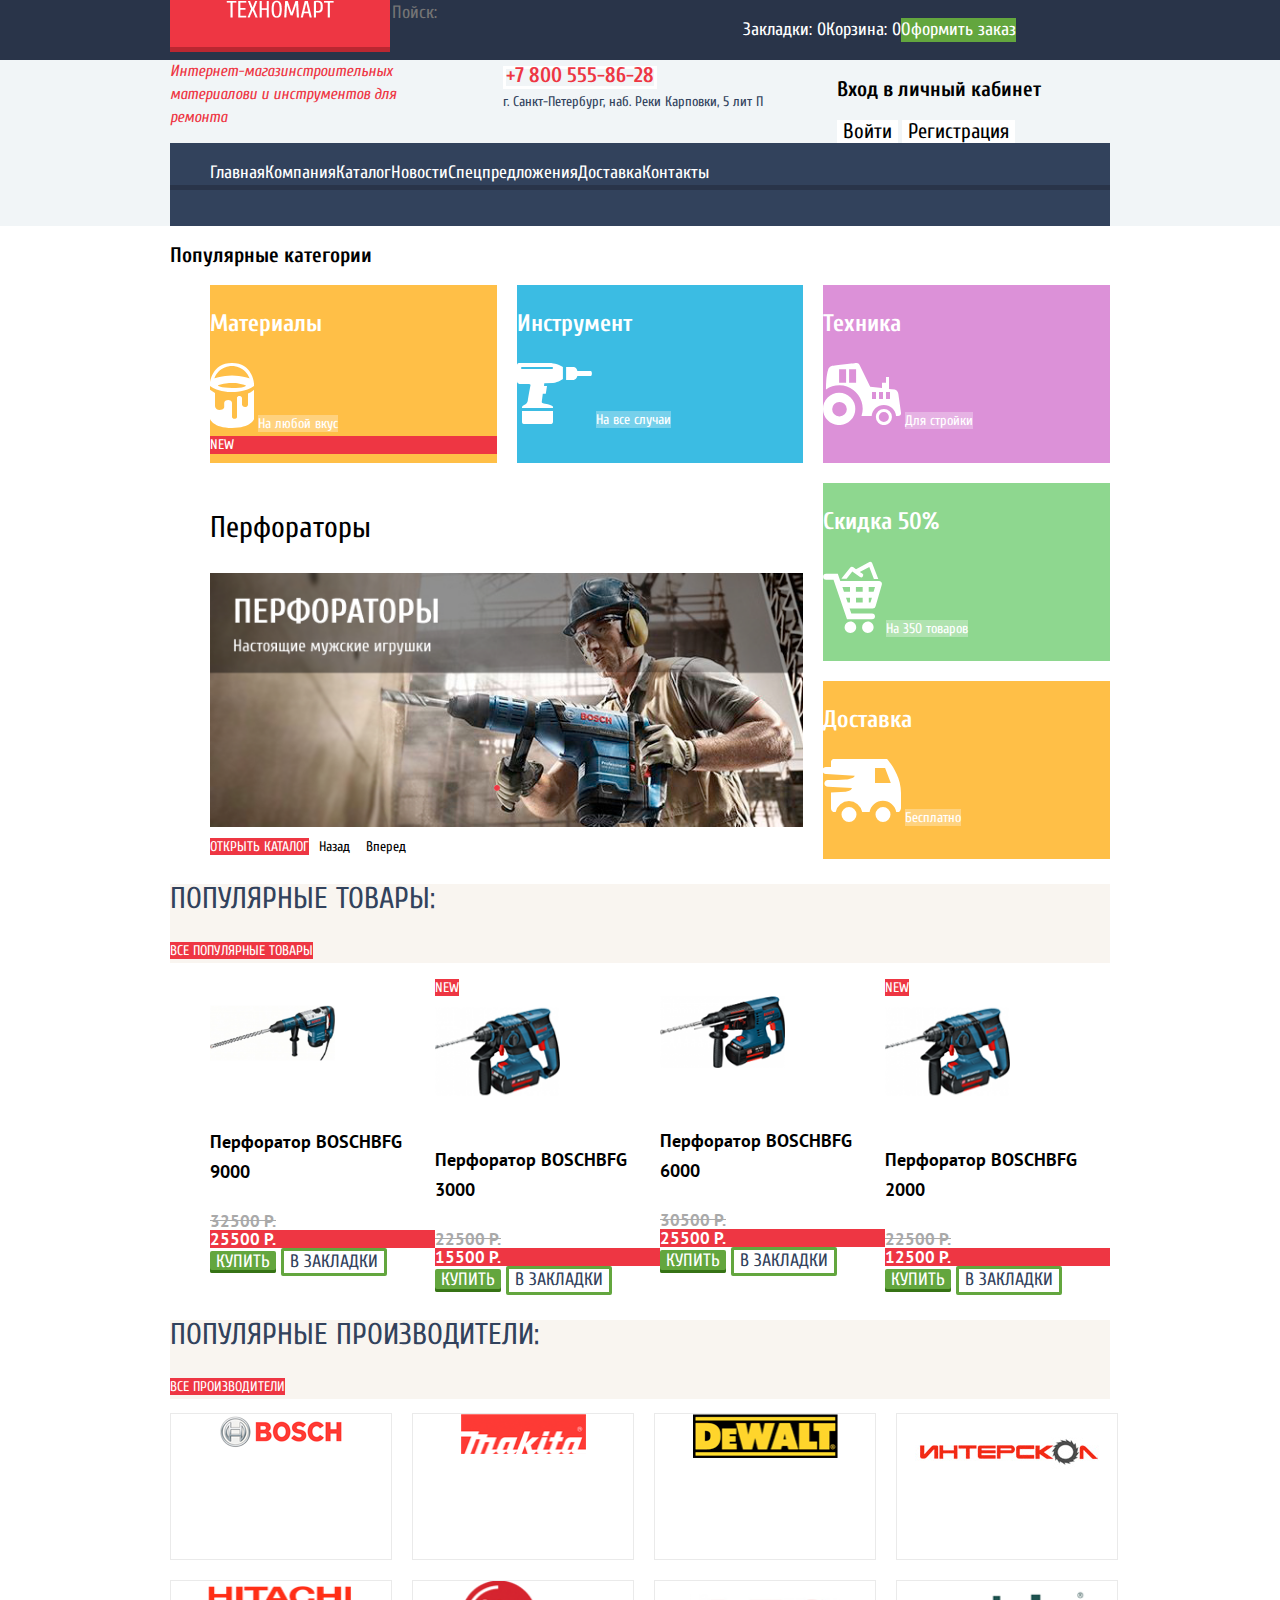
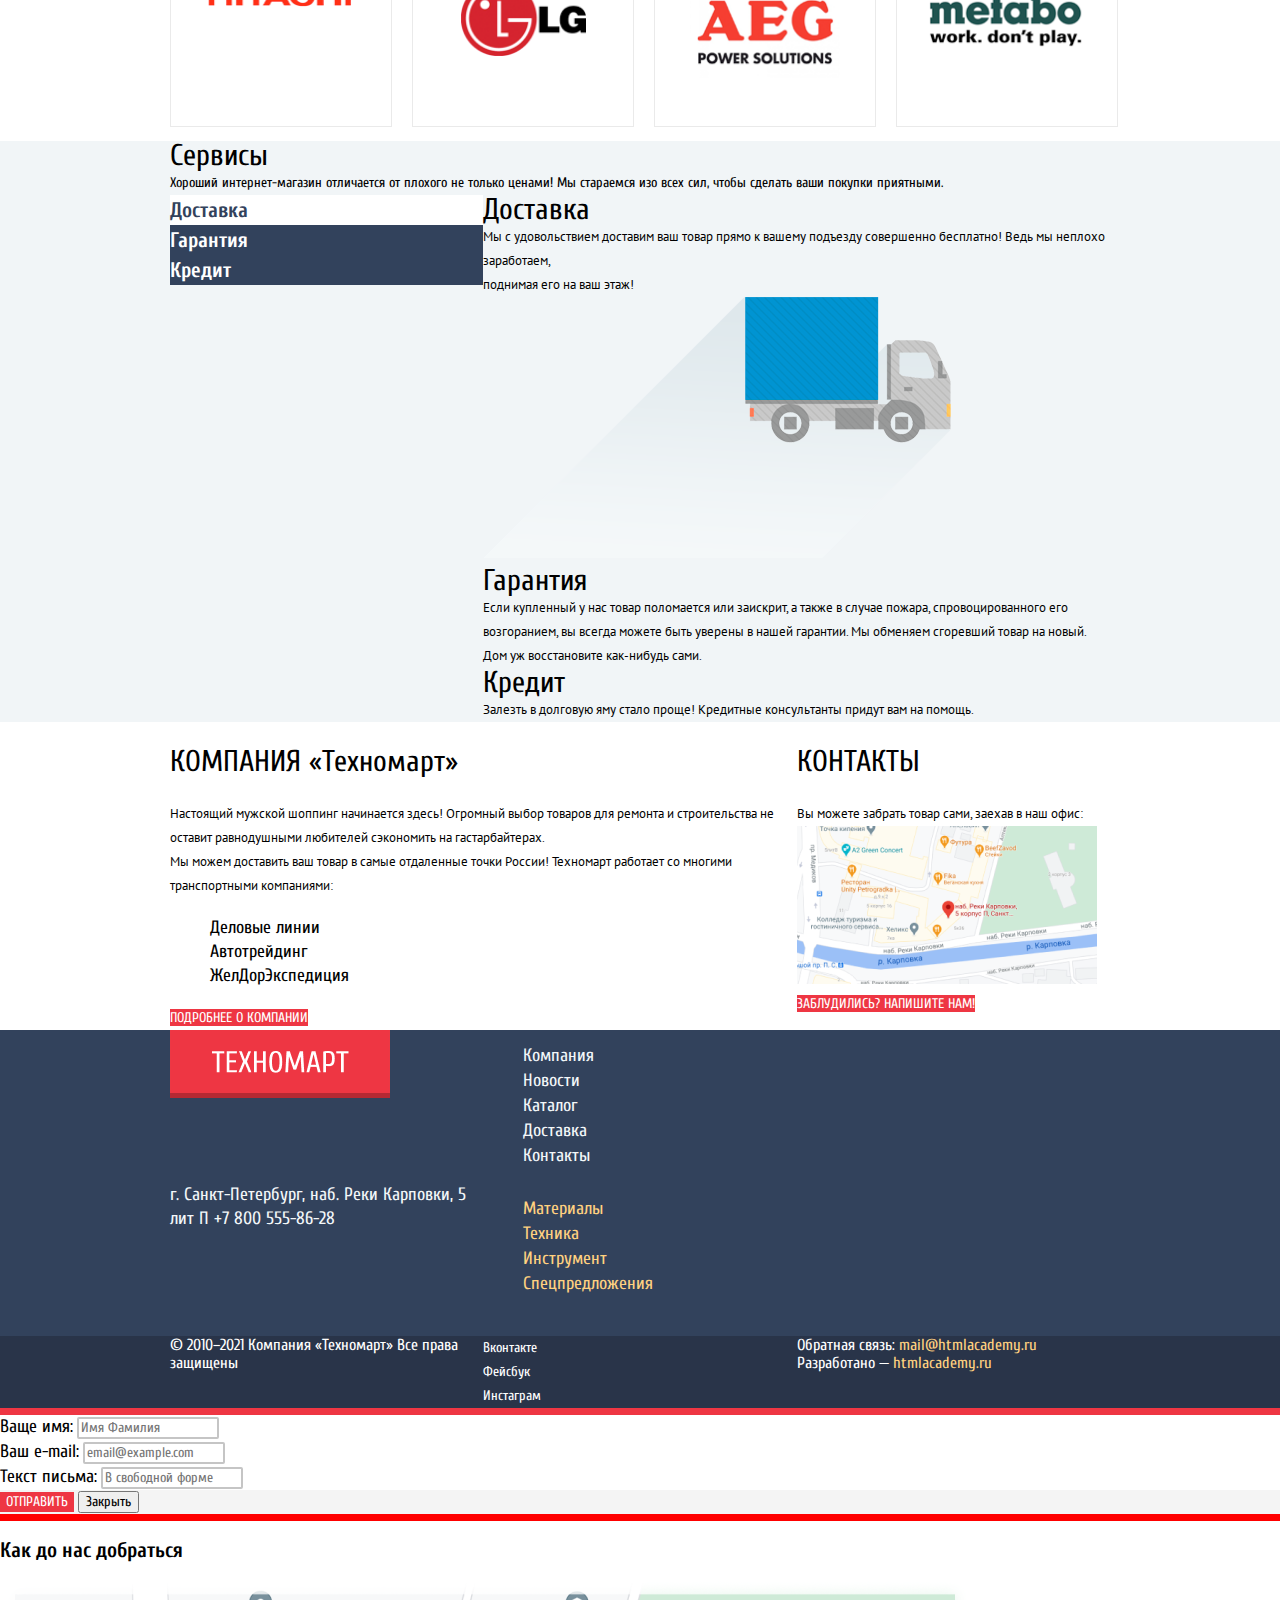
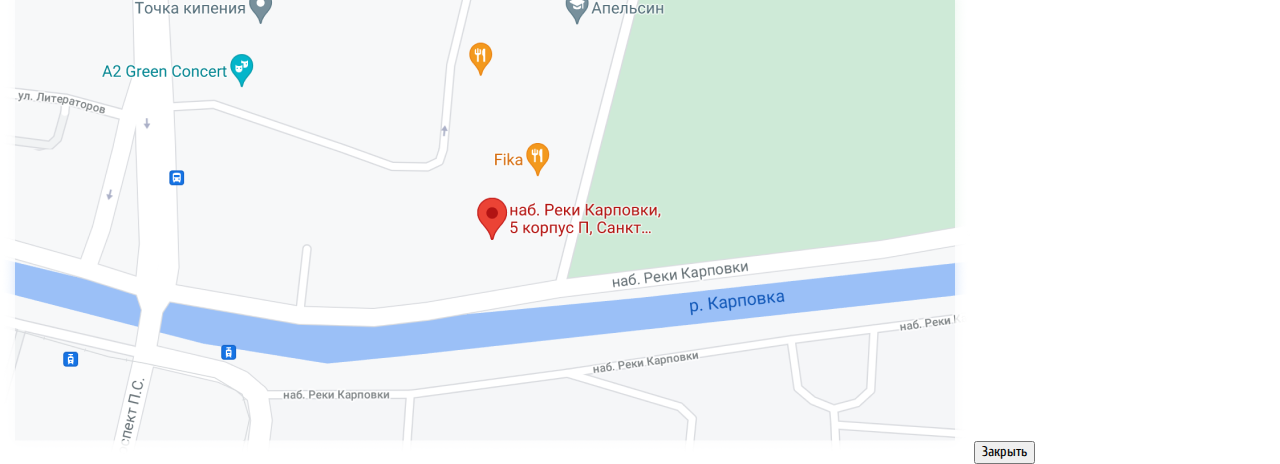
==== commit 6b9d62ea: "v5" ====
--- a/index.html
+++ b/index.html
@@ -1,5 +1,5 @@
 <!DOCTYPE html>
-<html lang="ru">
+<html class="page" lang="ru">
   <head>
     <meta charset="UTF-8" />
     <title>Техномарт</title>
@@ -18,376 +18,456 @@
   <body>
     <header class="main-heder">
       <div class="wrapper-navigation">
-        <p class="heder-logo">
-          <a>Техномарт</a>
-        </p>
-
-        <form class="search" action="echo.htmlacademy.ru" method="post">
-          <input
-            class="search-text"
-            type="text"
-            name="Поиск"
-            placeholder="Пойск: "
-          />
-        </form>
-
-        <ul class="user-navigation">
-          <li>
-            <a href="blank.html">Закладки: 0</a>
-          </li>
-          <li>
-            <a href="blank.html">Корзина: 0</a>
-          </li>
-          <li>
-            <a href="blank.html">Оформить заказ</a>
-          </li>
-        </ul>
+        <div class="conteiner">
+          <div class="heder-wrapper-user-navigation">
+            <a class="heder-logo">
+              <img
+                src="/img/logo-technomart.png"
+                alt="Логотип магазина «Техномарт»"
+                width="108"
+                height="18"
+              />
+            </a>
+
+            <form class="search" action="echo.htmlacademy.ru" method="post">
+              <input
+                class="search-text"
+                type="text"
+                name="Поиск"
+                placeholder="Пойск: "
+              />
+            </form>
+
+            <ul class="user-navigation">
+              <li>
+                <a href="blank.html">Закладки: 0</a>
+              </li>
+              <li>
+                <a href="blank.html">Корзина: 0</a>
+              </li>
+              <li>
+                <a href="blank.html">Оформить заказ</a>
+              </li>
+            </ul>
+          </div>
+        </div>
       </div>
 
-      <p class="text-privaw">
-        Интернет-магазинстроительных материалови инструментов для ремонта
-      </p>
-
-      <span class="contact-number">
-        <a href="tel:+7 800 555-86-28">+7 800 555-86-28</a>
-      </span>
-      <p class="adres-heder">г. Санкт-Петербург, наб. Реки Карповки, 5 лит П</p>
-
-      <form class="login-form" action="echo.htmlacademy.ru" method="post">
-        <h2>Вход в личный кабинет</h2>
-        <button class="login-form-botton login-button" type="submit">
-          Войти
-        </button>
-        <button class="login-form-botton registration-button" type="submit">
-          Регистрация
-        </button>
-      </form>
-
-      <nav class="main-navigation">
-        <ul class="list-navigation">
-          <li>
-            <a>Главная</a>
-          </li>
-          <li>
-            <a href="blank.html">Компания</a>
-          </li>
-          <li>
-            <a href="catalog.html">Каталог</a>
-          </li>
-          <li>
-            <a href="blank.html">Новости</a>
-          </li>
-          <li>
-            <a href="blank.html">Спецпредложения</a>
-          </li>
-          <li>
-            <a href="blank.html">Доставка</a>
-          </li>
-          <li>
-            <a href="blank.html">Контакты</a>
-          </li>
-        </ul>
-      </nav>
+      <div class="conteiner">
+        <div class="main-heder-wrapper">
+          <p class="text-privaw">
+            Интернет-магазинстроительных материалови и инструментов для ремонта
+          </p>
+
+          <div class="contact-wrapper">
+            <span class="contact-number">
+              <a href="tel:+7 800 555-86-28">+7 800 555-86-28</a>
+            </span>
+            <p class="adres-heder">
+              г. Санкт-Петербург, наб. Реки Карповки, 5 лит П
+            </p>
+          </div>
+
+          <form class="login-form" action="echo.htmlacademy.ru" method="post">
+            <h2>Вход в личный кабинет</h2>
+            <button class="login-form-botton login-button" type="submit">
+              Войти
+            </button>
+            <button class="login-form-botton registration-button" type="submit">
+              Регистрация
+            </button>
+          </form>
+
+          <nav class="main-navigation">
+            <ul class="list-navigation">
+              <li>
+                <a>Главная</a>
+              </li>
+              <li>
+                <a href="blank.html">Компания</a>
+              </li>
+              <li>
+                <a href="catalog.html">Каталог</a>
+              </li>
+              <li>
+                <a href="blank.html">Новости</a>
+              </li>
+              <li>
+                <a href="blank.html">Спецпредложения</a>
+              </li>
+              <li>
+                <a href="blank.html">Доставка</a>
+              </li>
+              <li>
+                <a href="blank.html">Контакты</a>
+              </li>
+            </ul>
+          </nav>
+        </div>
+      </div>
     </header>
 
     <main class="main-page">
-      <section class="popular_categories">
-        <h2>Популярные категории</h2>
-        <ul class="categories-list">
-          <li class="category-item">
-            <h3>Материалы</h3>
-            <img src="/img/svg_icon/icon-1.svg" alt="Ведро с краской" />
-            <a href="#">На любой вкус</a>
-            <p class="new_item">new</p>
-          </li>
-          <li class="category-item">
-            <h3>Инструмент</h3>
-            <img src="/img/svg_icon/icon-2.svg" alt="Дрель" />
-            <a href="#">На все случаи</a>
-          </li>
-          <li class="category-item">
-            <h3>Техника</h3>
-            <img src="/img/svg_icon/icon-3.svg" alt="Техника" />
-            <a href="#">Для стройки</a>
-          </li>
-          <li class="category-item">
-            <h3>Скидка 50%</h3>
-            <img src="/img/svg_icon/icon-4.svg" alt="Скидка" />
-            <a href="#">На 350 товаров</a>
-          </li>
-          <li class="category-item">
-            <h3>Доставка</h3>
-            <img src="/img/svg_icon/icon-5.svg" alt="Доставка" />
-            <a href="#">Бесплатно</a>
-          </li>
-
-          <li class="slider">
-            <h3>Перфораторы</h3>
-            <img
-              src="img/perforator.png"
-              alt="Перфоратор"
-              width="620"
-              height="266"
-            />
-            <a class="button gallery-button" href="blank.html"
-              >Открыть каталог</a
-            >
-            <button class="button-gallery gallery-button-back" type="button">
-              Назад
-            </button>
-            <button class="button-gallery gallery-button-next" type="button">
-              Вперед
-            </button>
-          </li>
-        </ul>
+      <div class="conteiner">
+        <section class="popular_categories">
+          <h2>Популярные категории</h2>
+          <ul class="categories-list">
+            <li class="category-item">
+              <h3>Материалы</h3>
+              <img src="/img/svg_icon/icon-1.svg" alt="Ведро с краской" />
+              <a href="#">На любой вкус</a>
+              <p class="new_item">new</p>
+            </li>
+            <li class="category-item">
+              <h3>Инструмент</h3>
+              <img src="/img/svg_icon/icon-2.svg" alt="Дрель" />
+              <a href="#">На все случаи</a>
+            </li>
+            <li class="category-item">
+              <h3>Техника</h3>
+              <img src="/img/svg_icon/icon-3.svg" alt="Техника" />
+              <a href="#">Для стройки</a>
+            </li>
+            <li class="category-item">
+              <h3>Скидка 50%</h3>
+              <img src="/img/svg_icon/icon-4.svg" alt="Скидка" />
+              <a href="#">На 350 товаров</a>
+            </li>
+            <li class="category-item">
+              <h3>Доставка</h3>
+              <img src="/img/svg_icon/icon-5.svg" alt="Доставка" />
+              <a href="#">Бесплатно</a>
+            </li>
+
+            <li class="slider">
+              <h3>Перфораторы</h3>
+              <img
+                src="img/perforator.png"
+                alt="Перфоратор"
+                width="620"
+                height="266"
+              />
+              <a class="button gallery-button" href="blank.html"
+                >Открыть каталог</a
+              >
+              <button class="button-gallery gallery-button-back" type="button">
+                Назад
+              </button>
+              <button class="button-gallery gallery-button-next" type="button">
+                Вперед
+              </button>
+            </li>
+          </ul>
+        </section>
+
+        <div class="grid-wrapper">
+          <section class="popular-goods">
+            <div class="popular-box">
+              <h2 class="title">Популярные товары:</h2>
+              <a class="button popular-goods-button" href="blank.html"
+                >Все популярные товары</a
+              >
+            </div>
+            <ul class="popular-goods-list">
+              <li class="catalog-item">
+                <p class="catalog-item-img">
+                  <img
+                    src="img/Object.png"
+                    alt="Перфоратор BOSCHBFG 9000"
+                    width="125"
+                    height="115"
+                  />
+                </p>
+                <h3>
+                  <a href="blank.html">Перфоратор BOSCHBFG 9000</a>
+                </h3>
+                <p class="price old_price">32500 Р.</p>
+                <p class="price new-price">25500 Р.</p>
+
+                <button class="button-cotalog-item button-buy" type="button">
+                  Купить
+                </button>
+                <button
+                  class="button-cotalog-item button-bookmark"
+                  type="button"
+                >
+                  В закладки
+                </button>
+              </li>
+              <li class="catalog-item">
+                <span class="new_item">new</span>
+                <p class="catalog-item-img">
+                  <img
+                    src="img/Object_2.png"
+                    alt="Перфоратор BOSCHBFG 3000"
+                    width="125"
+                    height="115"
+                  />
+                </p>
+                <h3>
+                  <a href="blank.html">Перфоратор BOSCHBFG 3000</a>
+                </h3>
+                <p class="price old_price">22500 Р.</p>
+                <p class="price new-price">15500 Р.</p>
+
+                <button class="button-cotalog-item button-buy" type="button">
+                  Купить
+                </button>
+                <button
+                  class="button-cotalog-item button-bookmark"
+                  type="button"
+                >
+                  В закладки
+                </button>
+              </li>
+              <li class="catalog-item">
+                <p class="catalog-item-img">
+                  <img
+                    src="img/Object_3.png"
+                    alt="Перфоратор BOSCHBFG 6000"
+                    width="125"
+                    height="115"
+                  />
+                </p>
+                <h3>
+                  <a href="blank.html">Перфоратор BOSCHBFG 6000</a>
+                </h3>
+                <p class="price old_price">30500 Р.</p>
+                <p class="price new-price">25500 Р.</p>
+
+                <button class="button-cotalog-item button-buy" type="button">
+                  Купить
+                </button>
+                <button
+                  class="button-cotalog-item button-bookmark"
+                  type="button"
+                >
+                  В закладки
+                </button>
+              </li>
+              <li class="catalog-item">
+                <span class="new_item">new</span>
+                <p class="catalog-item-img">
+                  <img
+                    src="img/Object_4.png"
+                    alt="Перфоратор BOSCHBFG 2000"
+                    width="125"
+                    height="115"
+                  />
+                </p>
+                <h3>
+                  <a href="blank.html">Перфоратор BOSCHBFG 2000</a>
+                </h3>
+                <p class="price old_price">22500 Р.</p>
+                <p class="price new-price">12500 Р.</p>
+
+                <button class="button-cotalog-item button-buy" type="button">
+                  Купить
+                </button>
+                <button
+                  class="button-cotalog-item button-bookmark"
+                  type="button"
+                >
+                  В закладки
+                </button>
+              </li>
+            </ul>
+          </section>
+
+          <section class="manufacturers">
+            <div class="popular-box">
+              <h2 class="title">Популярные производители:</h2>
+              <a class="button button-manufacturers" href="blank.html"
+                >Все производители</a
+              >
+            </div>
+            <ul class="manufacturers-list">
+              <li class="manufacturers-item">
+                <img src="img/bosch.png" alt="BOSCH" width="126" height="37" />
+              </li>
+              <li class="manufacturers-item">
+                <img
+                  src="img/makita.png"
+                  alt="Makita"
+                  width="125"
+                  height="40"
+                />
+              </li>
+              <li class="manufacturers-item">
+                <img
+                  src="img/deWalt.png"
+                  alt="DeWALT"
+                  width="145"
+                  height="45"
+                />
+              </li>
+              <li class="manufacturers-item">
+                <img
+                  src="img/interskol.png"
+                  alt="Interskol"
+                  width="200"
+                  height="75"
+                />
+              </li>
+              <li class="manufacturers-item">
+                <img
+                  src="img/hitachi.png"
+                  alt="Hitachi"
+                  width="170"
+                  height="35"
+                />
+              </li>
+              <li class="manufacturers-item">
+                <img src="img/LG.png" alt="LG" width="125" height="75" />
+              </li>
+              <li class="manufacturers-item">
+                <img src="img/AEG.png" alt="AEG" width="150" height="100" />
+              </li>
+              <li class="manufacturers-item">
+                <img
+                  src="img/Metabo.png"
+                  alt="metabo"
+                  width="205"
+                  height="75"
+                />
+              </li>
+            </ul>
+          </section>
+        </div>
+      </div>
+
+      <section class="services">
+        <div class="conteiner services-wrapper">
+          <h2 class="title title-services">Сервисы</h2>
+          <p class="previ-services">
+            Хороший интернет-магазин отличается от плохого не только ценами! Мы
+            стараемся изо всех сил, чтобы сделать ваши покупки приятными.
+          </p>
+          <ul class="controls-services">
+            <li class="active button-services">Доставка</li>
+            <li class="button-services">Гарантия</li>
+            <li class="button-services">Кредит</li>
+          </ul>
+          <ul class="services-list">
+            <li class="services-item">
+              <h3>Доставка</h3>
+              <p class="text">
+                Мы с удовольствием доставим ваш товар прямо к вашему подъезду
+                совершенно бесплатно! Ведь мы неплохо заработаем,<br />
+                поднимая его на ваш этаж!
+              </p>
+              <img src="img/delivery.png" alt="Доставка товара" />
+            </li>
+            <li class="services-item">
+              <h3>Гарантия</h3>
+              <p class="text">
+                Если купленный у нас товар поломается или заискрит, а также в
+                случае пожара, спровоцированного его возгоранием, вы всегда
+                можете быть уверены в нашей гарантии. Мы обменяем сгоревший
+                товар на новый. Дом уж восстановите как-нибудь сами.
+              </p>
+            </li>
+            <li class="services-item">
+              <h3>Кредит</h3>
+              <p class="text">
+                Залезть в долговую яму стало проще! Кредитные консультанты
+                придут вам на помощь.
+              </p>
+              <a class="button credit-button" href="#"></a>
+            </li>
+          </ul>
+        </div>
       </section>
 
-      <section class="popular-goods">
-        <div class="popular-box">
-          <h2 class="title">Популярные товары:</h2>
-          <a class="button popular-goods-button" href="blank.html"
-            >Все популярные товары</a
+      <div class="conteiner wrapper-contacts">
+        <section class="about-company">
+          <h2 class="title">КОМПАНИЯ «Техномарт»</h2>
+          <p class="text">
+            Настоящий мужской шоппинг начинается здесь! Огромный выбор товаров
+            для ремонта и строительства не оставит равнодушными любителей
+            сэкономить на гастарбайтерах.
+          </p>
+          <p class="text">
+            Мы можем доставить ваш товар в самые отдаленные точки России!
+            Техномарт работает со многими транспортными компаниями:
+          </p>
+          <ul class="delivery_company">
+            <li>Деловые линии</li>
+            <li>Автотрейдинг</li>
+            <li>ЖелДорЭкспедиция</li>
+          </ul>
+          <a class="button button-delivery" href="#">Подробнее о компании</a>
+        </section>
+
+        <section class="contacts">
+          <h2 class="title">КОНТАКТЫ</h2>
+          <p class="text">Вы можете забрать товар сами, заехав в наш офис:</p>
+          <a href="#"
+            ><img src="/img/map_small.png" alt="Карта места положения"
+          /></a>
+          <a class="button button-contacts" href="blank.html"
+            >Заблудились? НапиШИТЕ НАМ!</a
           >
+        </section>
+      </div>
+    </main>
+
+    <footer class="main-footer">
+      <div class="conteiner">
+        <section class="footer-navigation">
+          <a href="#" class="logo_footer"
+            ><img src="/img/logo-footer.png" alt="Логотип"
+          /></a>
+          <p class="footer-adres">
+            г. Санкт-Петербург, наб. Реки Карповки, 5 лит П
+            <a href="tel:+78005558628">+7 800 555-86-28</a>
+          </p>
+          <ul class="footer-list-navigation">
+            <li><a href="#">Компания</a></li>
+            <li><a href="#">Новости</a></li>
+            <li><a href="#">Каталог</a></li>
+            <li><a href="#">Доставка</a></li>
+            <li><a href="#">Контакты</a></li>
+          </ul>
+
+          <ul class="footer-catalog-navogation">
+            <li><a href="#">Материалы</a></li>
+            <li><a href="#">Техника</a></li>
+            <li><a href="#">Инструмент</a></li>
+            <li><a href="#">Спецпредложения</a></li>
+          </ul>
+        </section>
+      </div>
+
+      <section class="footer-social">
+        <div class="conteiner wrapper-footer-social">
+          <p class="copyright">
+            © 2010–2021 Компания «Техномарт» Все права защищены
+          </p>
+          <ul class="social">
+            <li>
+              <a href="">Вконтакте</a>
+            </li>
+            <li>
+              <a href="">Фейсбук</a>
+            </li>
+            <li>
+              <a href="">Инстаграм</a>
+            </li>
+          </ul>
+          <div class="site-developer">
+            <p>
+              Обратная связь:
+              <a class="footer-links" href="#">mail@htmlacademy.ru</a>
+            </p>
+            <p>
+              Разработано —
+              <a class="footer-links" href="https://htmlacademy.ru"
+                >htmlacademy.ru</a
+              >
+            </p>
+          </div>
         </div>
-        <ul class="popular-goods-list">
-          <li class="catalog-item">
-            <p class="catalog-item-img">
-              <img
-                src="img/Object.png"
-                alt="Перфоратор BOSCHBFG 9000"
-                width="125"
-                height="115"
-              />
-            </p>
-            <h3>
-              <a href="blank.html">Перфоратор BOSCHBFG 9000</a>
-            </h3>
-            <p class="price old_price">32500 Р.</p>
-            <p class="price new-price">25500 Р.</p>
-
-            <button class="button-cotalog-item button-buy" type="button">Купить</button>
-            <button class="button-cotalog-item button-bookmark" type="button">В закладки</button>
-          </li>
-          <li class="catalog-item">
-            <span class="new_item">new</span>
-            <p class="catalog-item-img">
-              <img
-                src="img/Object_2.png"
-                alt="Перфоратор BOSCHBFG 3000"
-                width="125"
-                height="115"
-              />
-            </p>
-            <h3>
-              <a href="blank.html">Перфоратор BOSCHBFG 3000</a>
-            </h3>
-            <p class="price old_price">22500 Р.</p>
-            <p class="price new-price">15500 Р.</p>
-
-            <button class="button-cotalog-item button-buy" type="button">Купить</button>
-            <button class="button-cotalog-item button-bookmark" type="button">В закладки</button>
-          </li>
-          <li class="catalog-item">
-            <p class="catalog-item-img">
-              <img
-                src="img/Object_3.png"
-                alt="Перфоратор BOSCHBFG 6000"
-                width="125"
-                height="115"
-              />
-            </p>
-            <h3>
-              <a href="blank.html">Перфоратор BOSCHBFG 6000</a>
-            </h3>
-            <p class="price old_price">30500 Р.</p>
-            <p class="price new-price">25500 Р.</p>
-
-            <button class="button-cotalog-item button-buy" type="button">Купить</button>
-            <button class="button-cotalog-item button-bookmark" type="button">В закладки</button>
-          </li>
-          <li class="catalog-item">
-            <span class="new_item">new</span>
-            <p class="catalog-item-img">
-              <img
-                src="img/Object_4.png"
-                alt="Перфоратор BOSCHBFG 2000"
-                width="125"
-                height="115"
-              />
-            </p>
-            <h3>
-              <a href="blank.html">Перфоратор BOSCHBFG 2000</a>
-            </h3>
-            <p class="price old_price">22500 Р.</p>
-            <p class="price new-price">12500 Р.</p>
-
-            <button class="button-cotalog-item button-buy" type="button">Купить</button>
-            <button class="button-cotalog-item button-bookmark" type="button">В закладки</button>
-          </li>
-        </ul>
-      </section>
-
-      <section class="manufacturers">
-        <div class="popular-box">
-          <h2 class="title">Популярные производители:</h2>
-          <a class="button button-manufacturers" href="blank.html"
-            >Все производители</a
-          >
-        </div>
-        <ul class="manufacturers-list">
-          <li class="manufacturers-item">
-            <img src="img/bosch.png" alt="BOSCH" width="126" height="37" />
-          </li>
-          <li class="manufacturers-item">
-            <img src="img/makita.png" alt="Makita" width="125" height="40" />
-          </li>
-          <li class="manufacturers-item">
-            <img src="img/deWalt.png" alt="DeWALT" width="145" height="45" />
-          </li>
-          <li class="manufacturers-item">
-            <img
-              src="img/interskol.png"
-              alt="Interskol"
-              width="200"
-              height="75"
-            />
-          </li>
-          <li class="manufacturers-item">
-            <img src="img/hitachi.png" alt="Hitachi" width="170" height="35" />
-          </li>
-          <li class="manufacturers-item">
-            <img src="img/LG.png" alt="LG" width="125" height="75" />
-          </li>
-          <li class="manufacturers-item">
-            <img src="img/AEG.png" alt="AEG" width="150" height="100" />
-          </li>
-          <li class="manufacturers-item">
-            <img src="img/Metabo.png" alt="metabo" width="205" height="75" />
-          </li>
-        </ul>
-      </section>
-
-      <section class="services">
-        <h2 class="title">Сервисы</h2>
-        <p>
-          Хороший интернет-магазин отличается от плохого не только ценами! Мы
-          стараемся изо всех сил, чтобы сделать ваши покупки приятными.
-        </p>
-        <ul class="controls-services">
-          <li class="active button-services">Доставка</li>
-          <li class="button-services">Гарантия</li>
-          <li class="button-services">Кредит</li>
-        </ul>
-        <ul class="services-list">
-          <li class="services-item">
-            <h3>Доставка</h3>
-            <p class="text">
-              Мы с удовольствием доставим ваш товар прямо к вашему подъезду
-              совершенно бесплатно! Ведь мы неплохо заработаем,<br />
-              поднимая его на ваш этаж!
-            </p>
-            <img src="img/delivery.png" alt="Доставка товара" />
-          </li>
-          <li>
-            <h3>Гарантия</h3>
-            <p class="text">
-              Если купленный у нас товар поломается или заискрит, а также в
-              случае пожара, спровоцированного его возгоранием, вы всегда можете
-              быть уверены в нашей гарантии. Мы обменяем сгоревший товар на
-              новый. Дом уж восстановите как-нибудь сами.
-            </p>
-          </li>
-          <li class="services-item">
-            <h3>Кредит</h3>
-            <p class="text">
-              Залезть в долговую яму стало проще! Кредитные консультанты придут
-              вам на помощь.
-            </p>
-            <a class="button credit-button" href="#"></a>
-          </li>
-        </ul>
-      </section>
-
-      <section class="about-company">
-        <h2 class="title">КОМПАНИЯ «Техномарт»</h2>
-        <p class="text">
-          Настоящий мужской шоппинг начинается здесь! Огромный выбор товаров для
-          ремонта и строительства не оставит равнодушными любителей сэкономить
-          на гастарбайтерах.
-        </p>
-        <p class="text">
-          Мы можем доставить ваш товар в самые отдаленные точки России!
-          Техномарт работает со многими транспортными компаниями:
-        </p>
-        <ul class="delivery_company">
-          <li>Деловые линии</li>
-          <li>Автотрейдинг</li>
-          <li>ЖелДорЭкспедиция</li>
-        </ul>
-        <a class="button button-delivery" href="#">Подробнее о компании</a>
-      </section>
-
-      <section class="contacts">
-        <h2 class="title">КОНТАКТЫ</h2>
-        <p class="text">Вы можете забрать товар сами, заехав в наш офис:</p>
-        <a href="#"
-          ><img src="/img/map_small.png" alt="Карта места положения"
-        /></a>
-        <a class="button button-contacts" href="blank.html"
-          >Заблудились? НапиШИТЕ НАМ!</a
-        >
-      </section>
-    </main>
-
-    <footer class="main-footer">
-      <section class="footer-navigation">
-        <a href="#" class="logo_footer"
-          ><img src="/img/logo-footer.png" alt="Логотип"
-        /></a>
-        <p class="footer-adres">
-          г. Санкт-Петербург, наб. Реки Карповки, 5 лит П
-          <a href="tel:+78005558628">+7 800 555-86-28</a>
-        </p>
-        <ul class="footer-list-navigation">
-          <li><a href="#">Компания</a></li>
-          <li><a href="#">Новости</a></li>
-          <li><a href="#">Каталог</a></li>
-          <li><a href="#">Доставка</a></li>
-          <li><a href="#">Контакты</a></li>
-        </ul>
-
-        <ul class="footer-catalog-navogation">
-          <li><a href="#">Материалы</a></li>
-          <li><a href="#">Техника</a></li>
-          <li><a href="#">Инструмент</a></li>
-          <li><a href="#">Спецпредложения</a></li>
-        </ul>
-      </section>
-
-      <section class="footer-social">
-        <p>© 2010–2021 Компания «Техномарт» Все права защищены</p>
-        <ul class="social">
-          <li>
-            <a href="">Вконтакте</a>
-          </li>
-          <li>
-            <a href="">Фейсбук</a>
-          </li>
-          <li>
-            <a href="">Инстаграм</a>
-          </li>
-        </ul>
-
-        <p>
-          Обратная связь:
-          <a class="footer-links" href="#">mail@htmlacademy.ru</a>
-        </p>
-        <p>
-          Разработано —
-          <a class="footer-links" href="https://htmlacademy.ru"
-            >htmlacademy.ru</a
-          >
-        </p>
       </section>
     </footer>
 
@@ -428,15 +508,17 @@
           />
         </p>
         <div class="feedback-box">
-        <button class="button button-feedback" type="submit">Отправить</button>
-        <button type="modal-close">Закрыть</button>
-      </div>
+          <button class="button button-feedback" type="submit">
+            Отправить
+          </button>
+          <button type="modal-close">Закрыть</button>
+        </div>
       </form>
     </section>
 
     <section class="modal modal-map">
       <h2>Как до нас добраться</h2>
-      <img src="/img/map_big.png" alt="Карта места положения">
+      <img src="/img/map_big.png" alt="Карта места положения" />
       <button class="map-close" type="button">Закрыть</button>
     </section>
   </body>
--- a/css/style.css
+++ b/css/style.css
@@ -19,16 +19,31 @@
   --basic-dark-red: #ba2732;
 }
 
+.page {
+  height: 100%;
+}
+
+.conteiner {
+  width: 940px;
+  margin: 0 auto;
+  padding: 0 10px;
+}
+
 body {
   min-width: 960px;
+  min-height: 100%;
   margin: 0;
   padding: 0;
+
   font-family: "Cuprum", sans-serif;
   font-size: 14px;
   line-height: 24px;
   font-weight: 400;
   color: var(--basic-black);
   background-color: var(--basic-white);
+
+  display: grid;
+  grid-template-rows: min-content 1fr min-content;
 }
 
 /*   font-family: 'PT Sans', sans-serif; шрифт карточек */
@@ -64,15 +79,22 @@
   color: var(--basic-white);
 }
 
+.heder-wrapper-user-navigation {
+  display: grid;
+  grid-template-columns: 220px 1fr 1fr;
+  align-content: start;
+  justify-self: start;
+}
+
 .heder-logo {
+  display: block;
   background-color: var(--basic-red);
   width: 220px;
   height: 47px;
+  margin: 0;
+  border-bottom: 5px solid #ba2731;
+
   text-align: center;
-  text-transform: uppercase;
-  font-size: 26px;
-  padding-top: 20px;
-  border-bottom: 5px solid #ba2732;
 }
 
 .search input[type="text"] {
@@ -83,6 +105,7 @@
 }
 
 .user-navigation {
+  display: flex;
   list-style: none;
   font-size: 18px;
   line-height: 24px;
@@ -102,6 +125,13 @@
 
 .user-navigation a:active {
   opacity: 0.5;
+}
+
+.main-heder-wrapper {
+  display: grid;
+  grid-template-columns: 1fr 1fr 1fr;
+  grid-template-rows: 1fr 1fr;
+  column-gap: 60px;
 }
 
 .text-privaw {
@@ -148,9 +178,12 @@
 
 .main-navigation {
   background-color: var(--basic-grey);
+  grid-column: 1/-1;
+  grid-row: 2/3;
 }
 
 .list-navigation {
+  display: flex;
   list-style: none;
   font-size: 18px;
   line-height: 24px;
@@ -200,7 +233,17 @@
 }
 
 .categories-list {
-  list-style: none;
+  display: grid;
+  grid-template-columns: 1fr 1fr 1fr;
+  grid-template-rows: 1fr 1fr 1fr;
+  gap: 20px;
+
+  list-style: none;
+}
+
+.slider {
+  grid-column: 1/3;
+  grid-row: 2/4;
 }
 
 .category-item h3 {
@@ -293,6 +336,8 @@
 
 .popular-goods-list {
   list-style: none;
+  display: grid;
+  grid-template-columns: 1fr 1fr 1fr 1fr;
 }
 
 .catalog-item {
@@ -335,6 +380,13 @@
 
 .manufacturers-list {
   list-style: none;
+
+  padding: 0;
+  gap: 20px;
+
+  display: grid;
+  grid-template-columns: 1fr 1fr 1fr 1fr;
+  grid-template-rows: 1fr 1fr;
 }
 
 .manufacturers-item {
@@ -352,6 +404,11 @@
   background-color: var(--basic-grey-background);
 }
 
+.services-wrapper {
+  display: grid;
+  grid-template-columns: 1fr 1fr 1fr;
+}
+
 .services h2,
 h3 {
   font-size: 30px;
@@ -361,11 +418,38 @@
 }
 
 .services-list {
-  list-style: none;
+  padding: 0;
+  margin: 0;
+
+  grid-column: 2/4;
+
+  list-style: none;
+}
+
+.services-item h3,
+p {
+  margin: 0;
 }
 
 .controls-services {
-  list-style: none;
+  padding: 0;
+  margin: 0;
+
+  grid-column: 1/2;
+
+  list-style: none;
+}
+
+.title-services {
+  margin: 0;
+
+  grid-column: 1/4;
+}
+
+.previ-services {
+  margin: 0;
+
+  grid-column: 1/4;
 }
 
 .button-services {
@@ -399,12 +483,46 @@
   line-height: 24px;
 }
 
+.wrapper-contacts {
+  display: grid;
+  grid-template-columns: 1fr 1fr 1fr;
+}
+
+.about-company {
+  grid-column: 1/3;
+}
+
+.contacts {
+  grid-column: 3/4;
+}
+
 .main-footer {
   background-color: var(--basic-grey);
 }
 
+.footer-navigation {
+  display: grid;
+  grid-template-columns: 1fr 1fr 1fr;
+  grid-template-rows: 1fr 1fr;
+}
+
+.logo_footer {
+  grid-row: 1/2;
+  grid-column: 1/2;
+}
+
+.footer-list-navigation {
+  grid-row: 1/2;
+  grid-column: 2/4;
+}
+
 .footer-social {
   background-color: var(--basic-dark-grey);
+}
+
+.wrapper-footer-social {
+  display: grid;
+  grid-template-columns: 1fr 1fr 1fr;
 }
 
 .footer-adres {
@@ -461,13 +579,26 @@
 
 .footer-social p {
   color: var(--basic-white);
+
   font-weight: 400;
   font-size: 16px;
   line-height: 18px;
 }
 
+.copyright {
+  grid-column: 1/2;
+}
+
 .social {
-  list-style: none;
+  margin: 0;
+  padding: 0;
+
+  list-style: none;
+  grid-column: 2/3;
+}
+
+.site-developer {
+  grid-column: 3/4;
 }
 
 .social a {
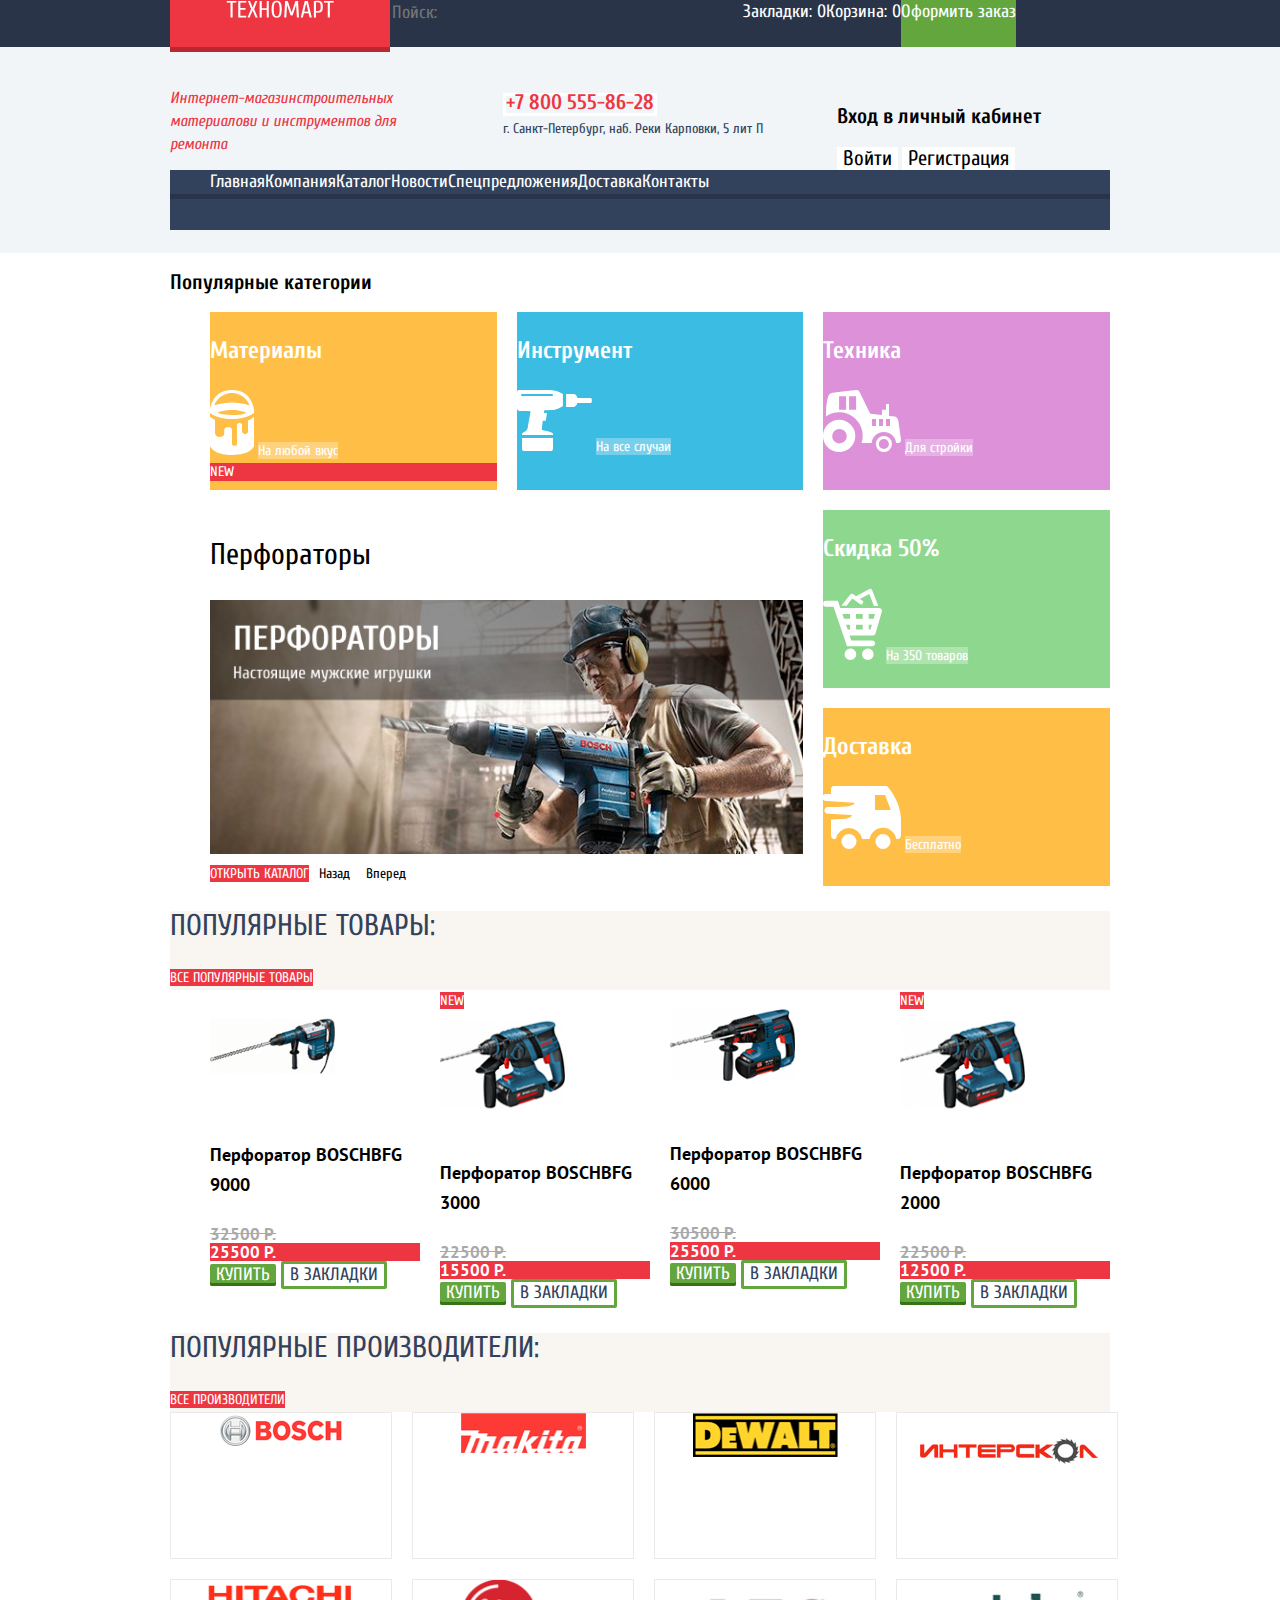
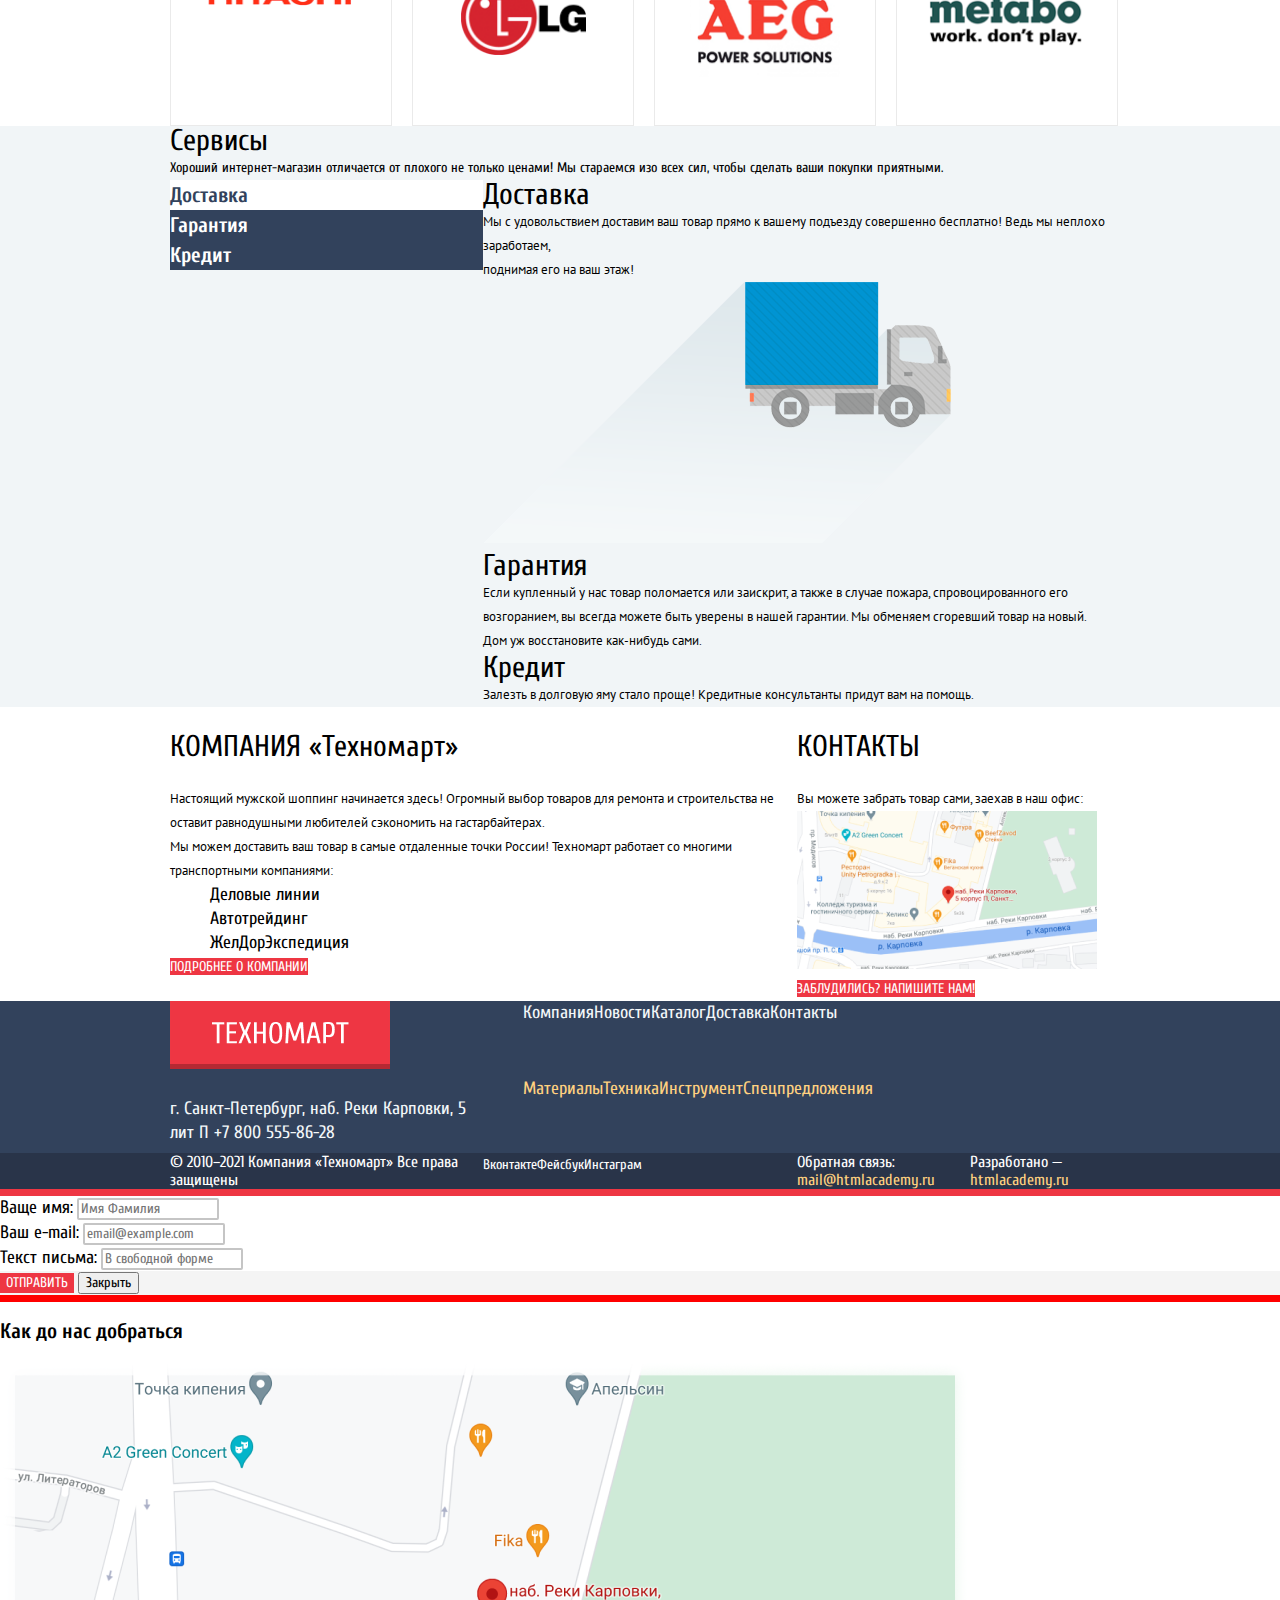
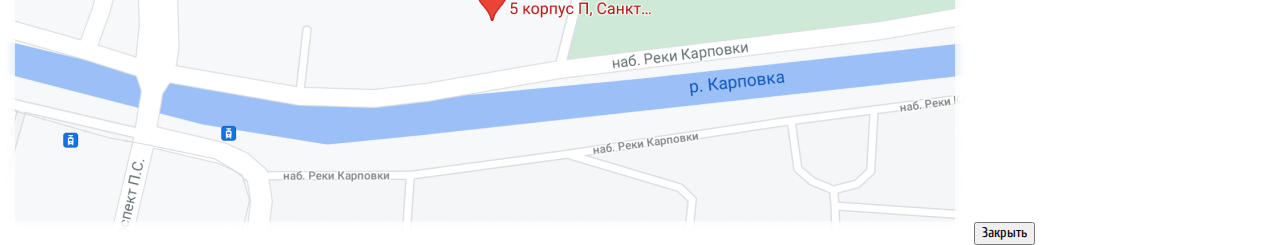
==== commit c9496606: "version 19 Dec." ====
--- a/index.html
+++ b/index.html
@@ -20,9 +20,9 @@
       <div class="wrapper-navigation">
         <div class="conteiner">
           <div class="heder-wrapper-user-navigation">
-            <a class="heder-logo">
+            <a class="logo-heder">
               <img
-                src="/img/logo-technomart.png"
+                src="./img/logo-technomart.png"
                 alt="Логотип магазина «Техномарт»"
                 width="108"
                 height="18"
@@ -114,35 +114,35 @@
           <ul class="categories-list">
             <li class="category-item">
               <h3>Материалы</h3>
-              <img src="/img/svg_icon/icon-1.svg" alt="Ведро с краской" />
+              <img src="./img/svg_icon/icon-1.svg" alt="Ведро с краской" />
               <a href="#">На любой вкус</a>
               <p class="new_item">new</p>
             </li>
             <li class="category-item">
               <h3>Инструмент</h3>
-              <img src="/img/svg_icon/icon-2.svg" alt="Дрель" />
+              <img src="./img/svg_icon/icon-2.svg" alt="Дрель" />
               <a href="#">На все случаи</a>
             </li>
             <li class="category-item">
               <h3>Техника</h3>
-              <img src="/img/svg_icon/icon-3.svg" alt="Техника" />
+              <img src="./img/svg_icon/icon-3.svg" alt="Техника" />
               <a href="#">Для стройки</a>
             </li>
             <li class="category-item">
               <h3>Скидка 50%</h3>
-              <img src="/img/svg_icon/icon-4.svg" alt="Скидка" />
+              <img src="./img/svg_icon/icon-4.svg" alt="Скидка" />
               <a href="#">На 350 товаров</a>
             </li>
             <li class="category-item">
               <h3>Доставка</h3>
-              <img src="/img/svg_icon/icon-5.svg" alt="Доставка" />
+              <img src="./img/svg_icon/icon-5.svg" alt="Доставка" />
               <a href="#">Бесплатно</a>
             </li>
 
             <li class="slider">
               <h3>Перфораторы</h3>
               <img
-                src="img/perforator.png"
+                src="./img/perforator.png"
                 alt="Перфоратор"
                 width="620"
                 height="266"
@@ -403,7 +403,7 @@
           <h2 class="title">КОНТАКТЫ</h2>
           <p class="text">Вы можете забрать товар сами, заехав в наш офис:</p>
           <a href="#"
-            ><img src="/img/map_small.png" alt="Карта места положения"
+            ><img src="./img/map_small.png" alt="Карта места положения"
           /></a>
           <a class="button button-contacts" href="blank.html"
             >Заблудились? НапиШИТЕ НАМ!</a
@@ -415,8 +415,8 @@
     <footer class="main-footer">
       <div class="conteiner">
         <section class="footer-navigation">
-          <a href="#" class="logo_footer"
-            ><img src="/img/logo-footer.png" alt="Логотип"
+          <a href="#" class="logo-footer"
+            ><img src="./img/logo-footer.png" alt="Логотип"
           /></a>
           <p class="footer-adres">
             г. Санкт-Петербург, наб. Реки Карповки, 5 лит П
--- a/css/style.css
+++ b/css/style.css
@@ -57,6 +57,10 @@
   height: auto;
 }
 
+ul {
+  margin: 0;
+}
+
 .text {
   font-family: "PT Sans", sans-serif;
   font-size: 13px;
@@ -86,16 +90,28 @@
   justify-self: start;
 }
 
-.heder-logo {
+.logo-heder {
   display: block;
   background-color: var(--basic-red);
   width: 220px;
   height: 47px;
   margin: 0;
-  border-bottom: 5px solid #ba2731;
+  box-shadow: 0px 5px 0px 0px #ba2731;
 
   text-align: center;
 }
+/*
+.logo-footer {
+  display: block;
+  background-color: var(--basic-red);
+  width: 220px;
+  height: 67px;
+  margin: 0;
+  box-shadow: 0px 0px 0px 0px #ba2731;
+
+  text-align: center;
+}
+*/
 
 .search input[type="text"] {
   background-color: inherit;
@@ -132,6 +148,8 @@
   grid-template-columns: 1fr 1fr 1fr;
   grid-template-rows: 1fr 1fr;
   column-gap: 60px;
+
+  margin-top: 40px;
 }
 
 .text-privaw {
@@ -177,6 +195,7 @@
 }
 
 .main-navigation {
+  max-height: 60px;
   background-color: var(--basic-grey);
   grid-column: 1/-1;
   grid-row: 2/3;
@@ -338,6 +357,7 @@
   list-style: none;
   display: grid;
   grid-template-columns: 1fr 1fr 1fr 1fr;
+  column-gap: 20px;
 }
 
 .catalog-item {
@@ -357,10 +377,6 @@
   font-size: 18px;
   line-height: 20px;
   font-weight: 700;
-}
-
-.catalog-list {
-  list-style: none;
 }
 
 .price {
@@ -512,6 +528,8 @@
 }
 
 .footer-list-navigation {
+  display: flex;
+
   grid-row: 1/2;
   grid-column: 2/4;
 }
@@ -530,6 +548,8 @@
   line-height: inherit;
   font-weight: inherit;
   color: #f3f7f9;
+
+  margin-top: 20px;
 }
 
 .footer-adres a {
@@ -542,7 +562,12 @@
 }
 
 .footer-catalog-navogation {
-  list-style: none;
+  display: flex;
+
+  list-style: none;
+
+  grid-column: 2/-1;
+  grid-row: 2/-1;
 }
 
 .footer-list-navigation a {
@@ -590,6 +615,8 @@
 }
 
 .social {
+  display: flex;
+
   margin: 0;
   padding: 0;
 
@@ -598,7 +625,7 @@
 }
 
 .site-developer {
-  grid-column: 3/4;
+  display: flex;
 }
 
 .social a {
@@ -646,6 +673,11 @@
 
 .crumbs {
   list-style: none;
+  display: flex;
+}
+
+.crumbs li {
+  margin-right: 40px;
 }
 
 .crumbs a {
@@ -664,19 +696,59 @@
   text-transform: uppercase;
 }
 
+.grid-conteiner {
+  display: grid;
+  align-content: start;
+  grid-template-columns: 240px 1fr;
+}
+
 .filters {
+  max-height: 40px;
   font-family: "PT Sans", sans-serif;
+}
+
+.filters h2 {
+  display: none;
+}
+
+.sorting-list {
+  list-style: none;
+  background-color: #f7f3ec;
+  margin: 0;
+  padding: 0;
+
+  display: flex;
+
+  grid-column: 2/-1;
+}
+
+.catalog {
+  grid-column: 2/-1;
+  margin-left: 20px;
+}
+
+.catalog-list {
+  display: grid;
+  grid-template-columns: 1fr 1fr 1fr;
+  gap: 20px;
+
+  list-style: none;
+
+  margin: 0;
+  padding: 0;
+}
+
+.chapter-catalog {
+  background-color: var(--basic-grey-background);
+
+  padding-bottom: 70px;
+  margin-top: 60px;
 }
 
 .filter-title {
   font-size: 13px;
   line-height: 18px;
   text-transform: uppercase;
-  background-color: #f7f3ec;
-}
-
-.sorting-list {
-  list-style: none;
   background-color: #f7f3ec;
 }
 
@@ -784,6 +856,13 @@
 
 .pagination-list {
   list-style: none;
+  padding: 0;
+  display: flex;
+}
+
+.pagination-list li {
+  margin-right: 10px;
+  margin-top: 50px;
 }
 
 .pagination-item a {
@@ -795,6 +874,8 @@
   border: 1px solid #e5e5e5;
   border-radius: 2px;
   text-transform: uppercase;
+
+  padding: 10px;
 }
 
 .pagination-item-current a {
